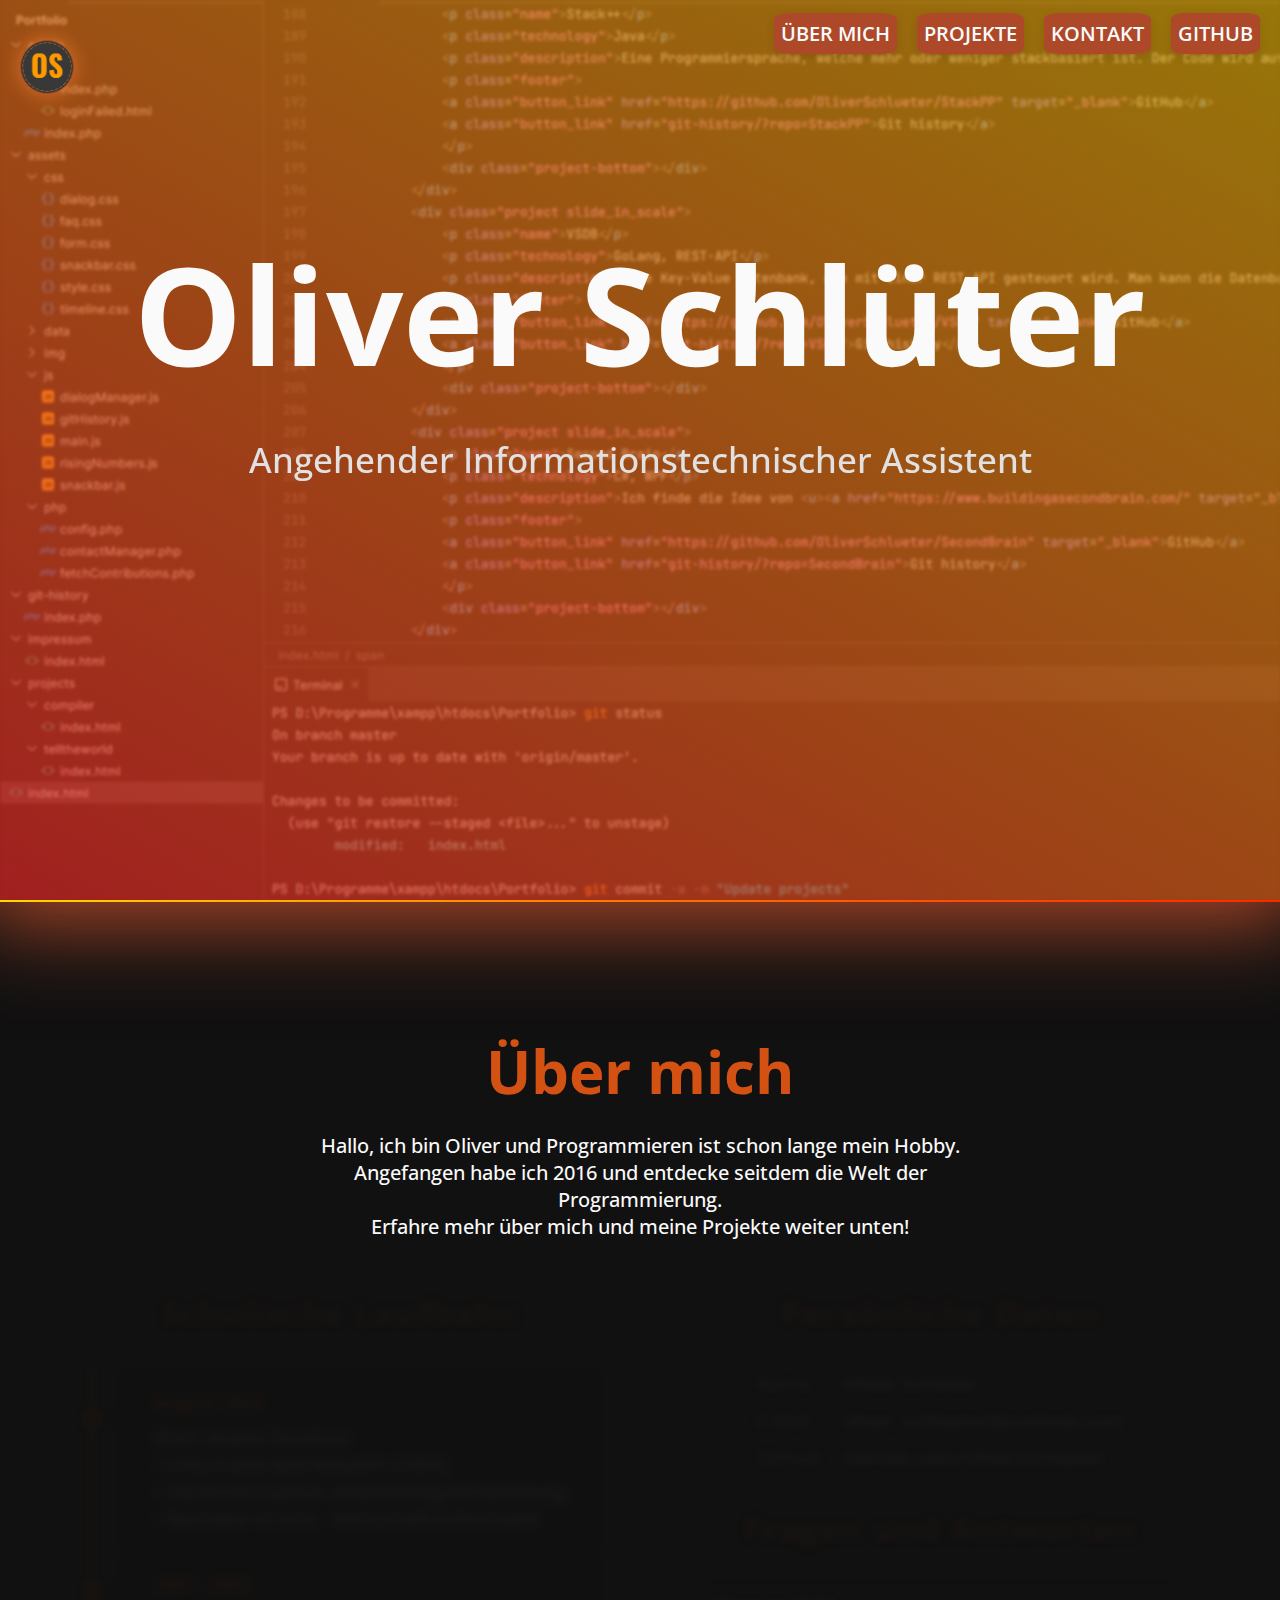
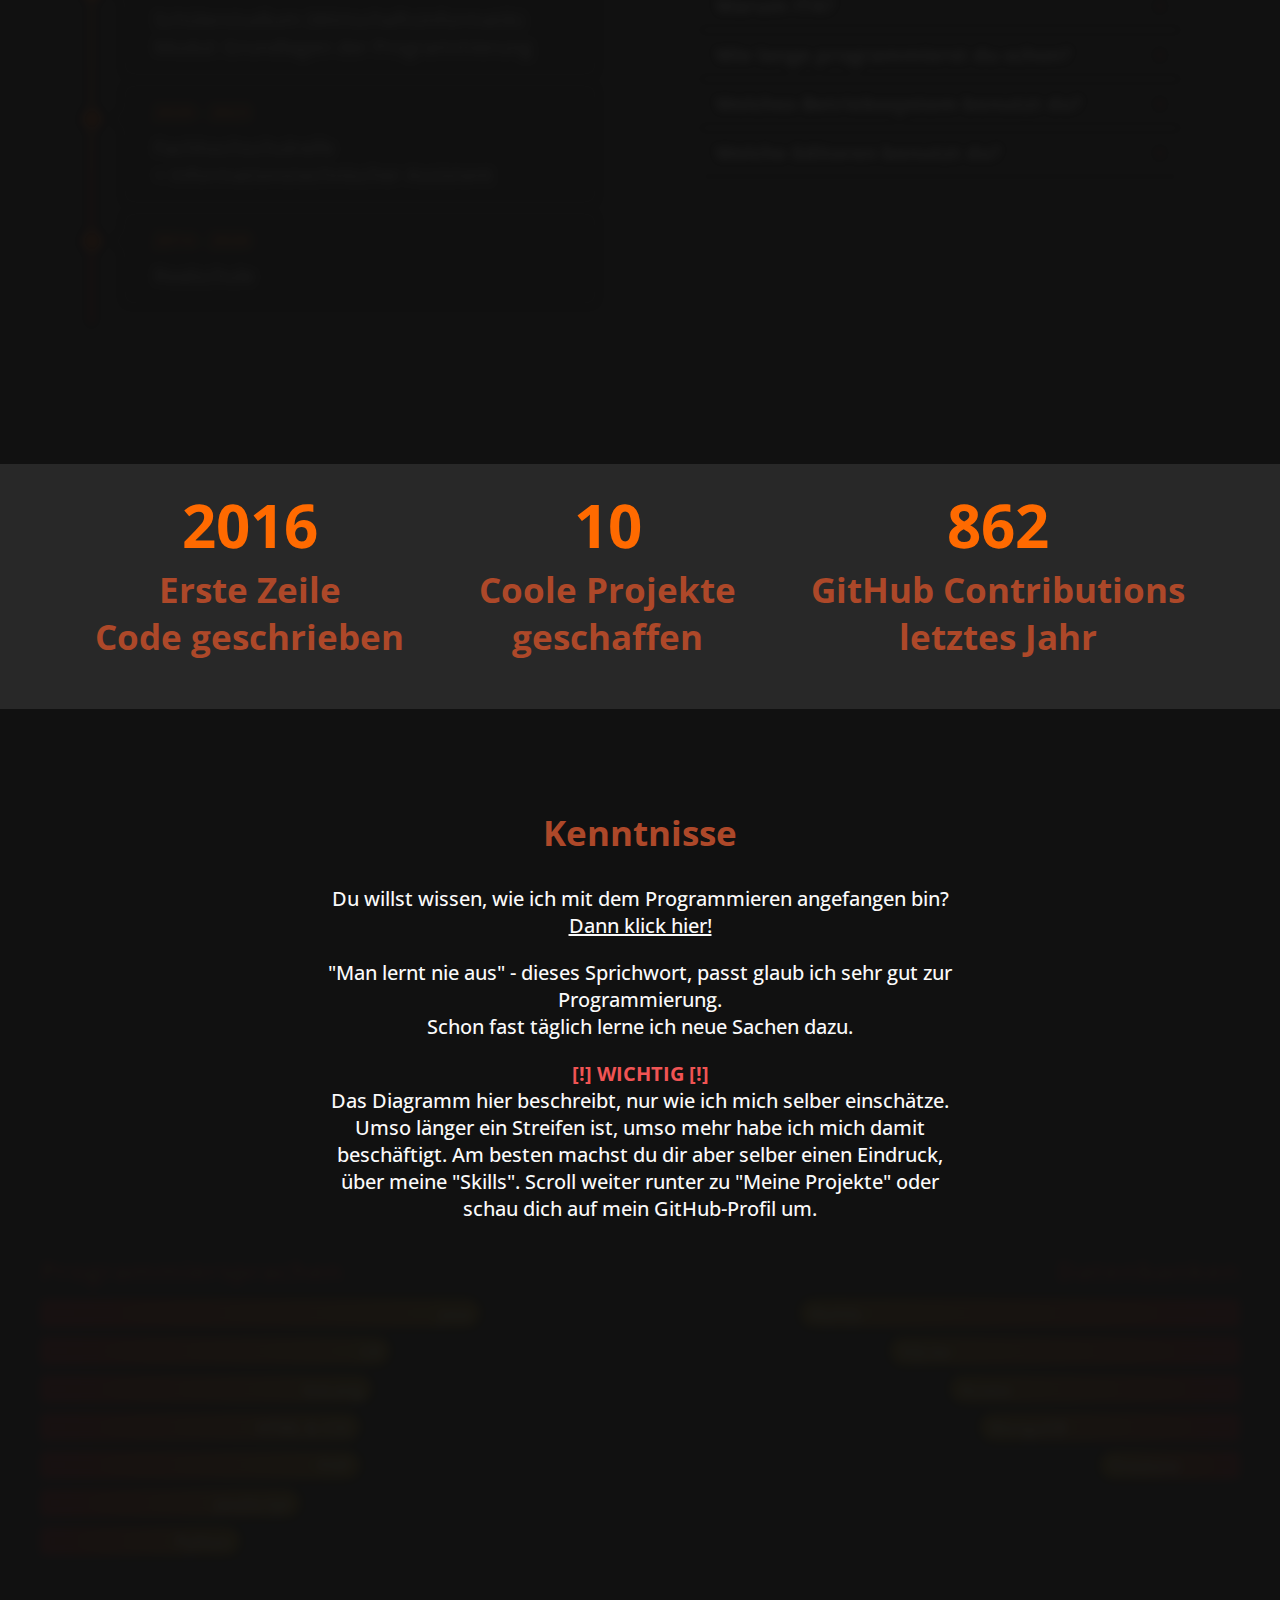
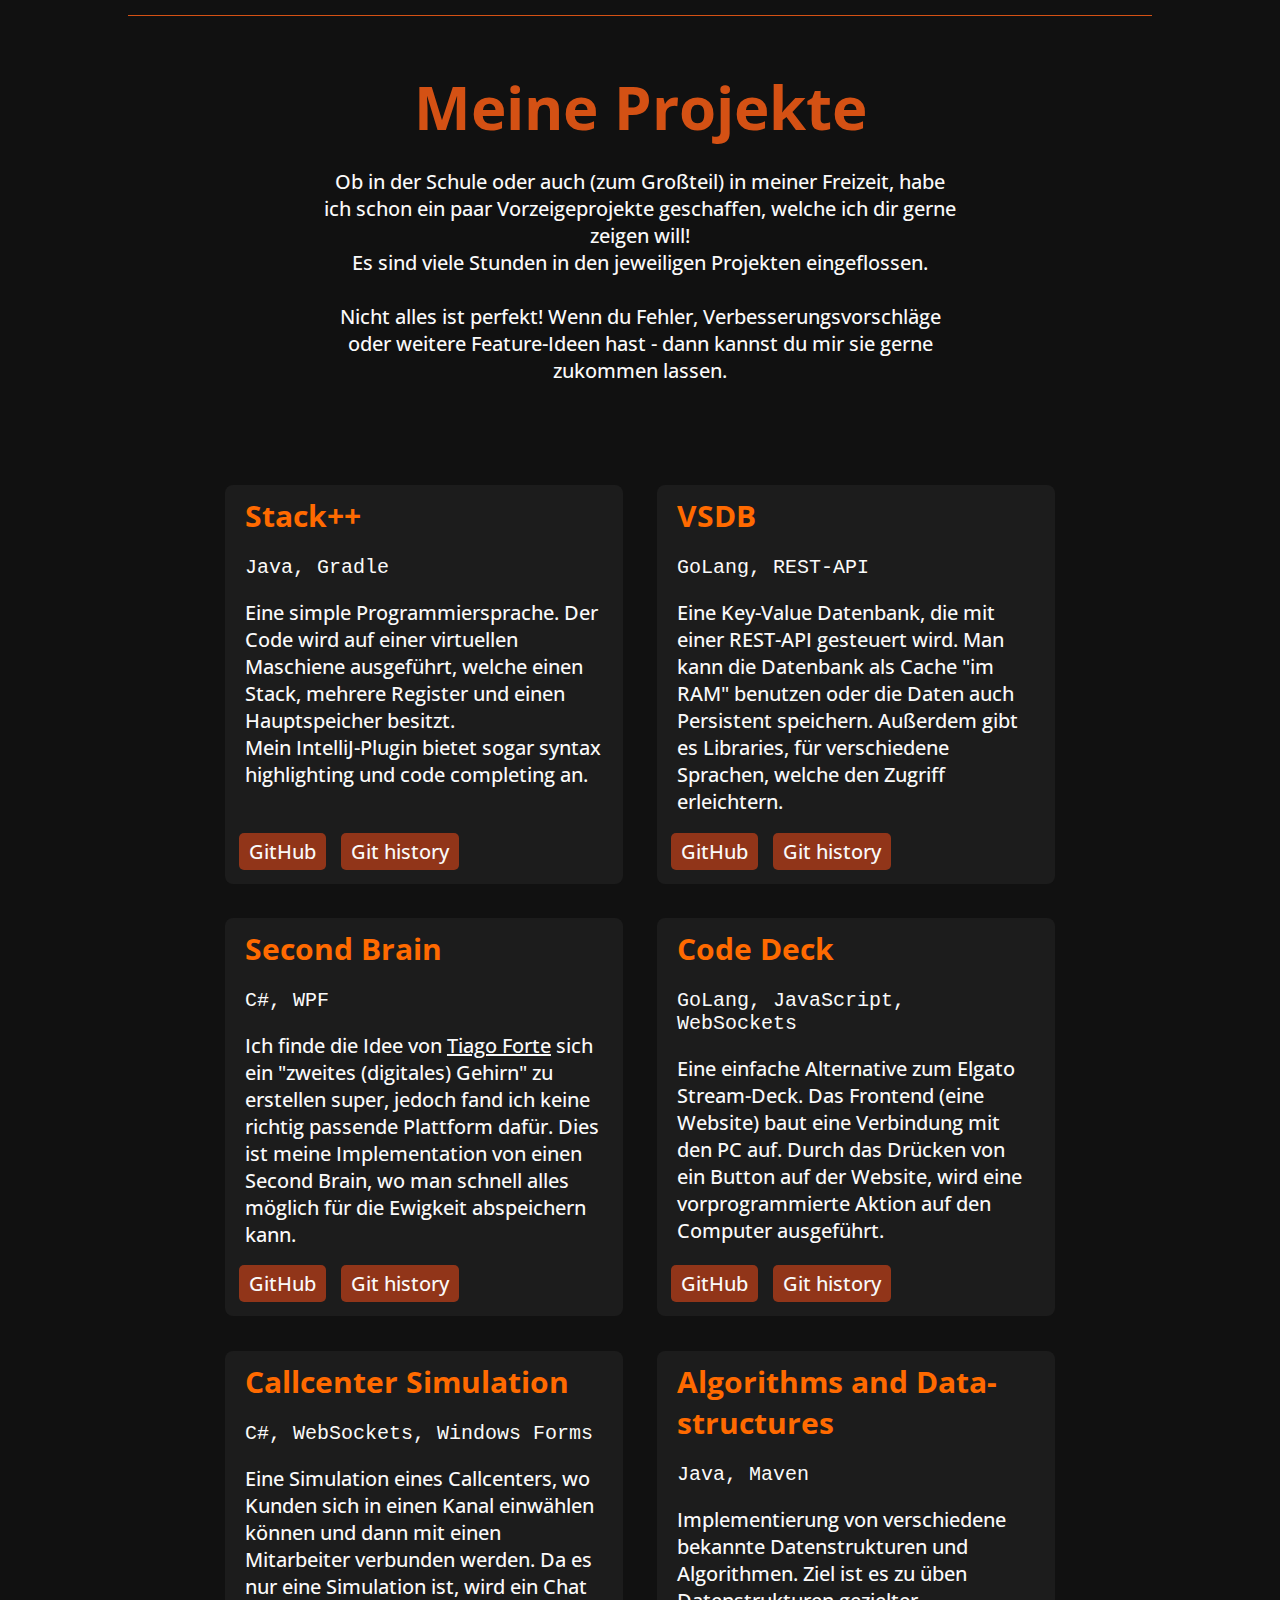
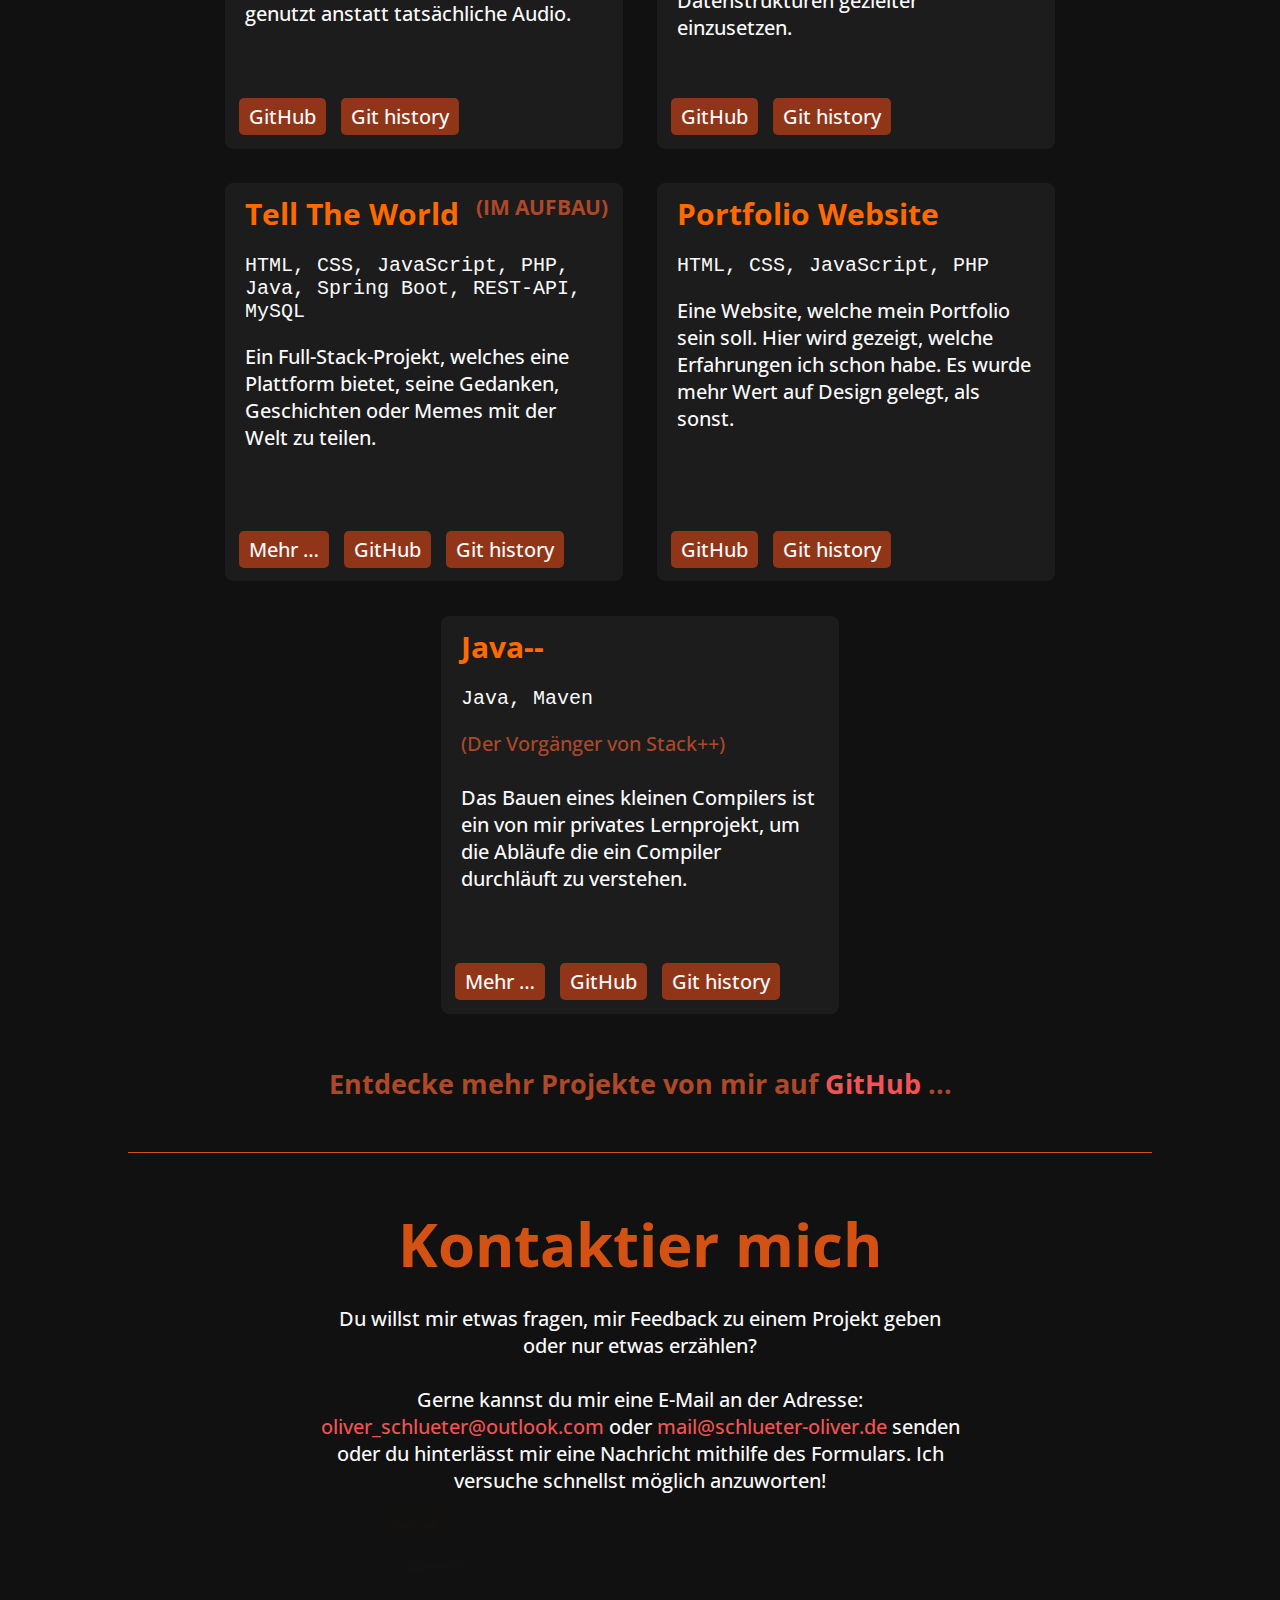
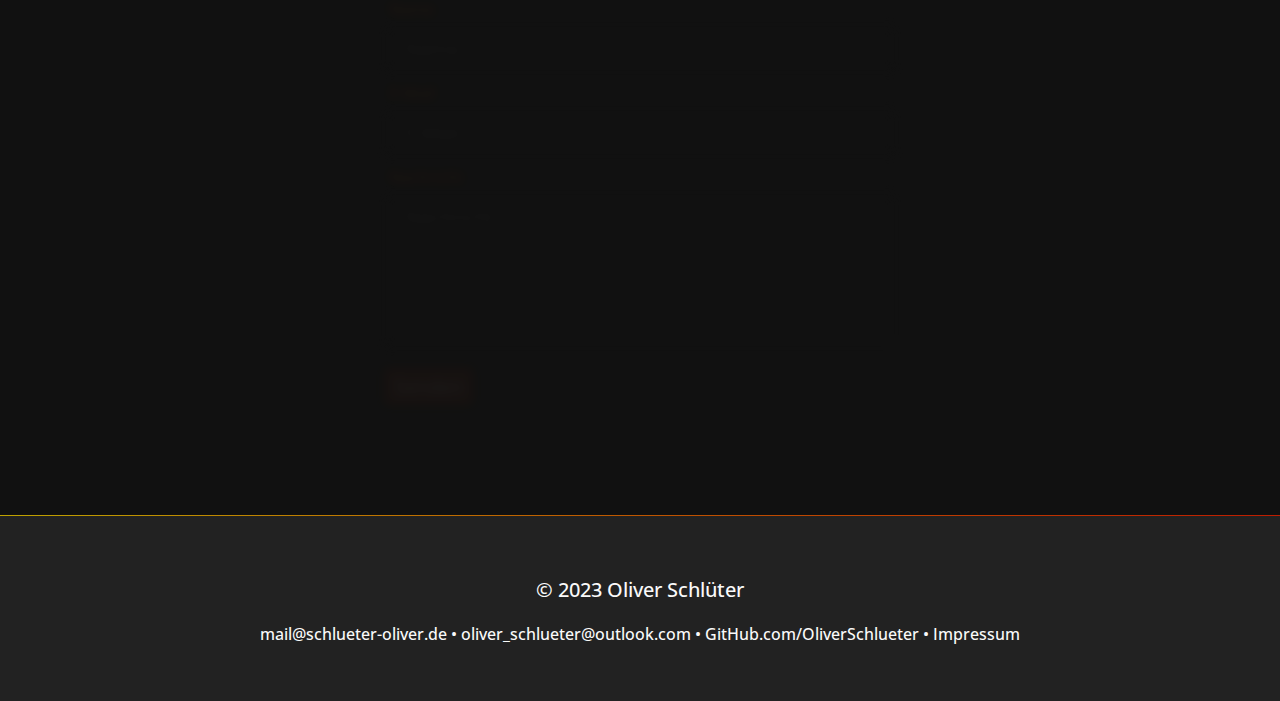
==== index.html @ 92bd1ae8 "Add side quick navigation" ====
<!DOCTYPE html>
<html lang="de">
<head>
    <meta charset="UTF-8">
    <link rel="shortcut icon" href="assets/img/logo.png" type="image/x-icon">
    <link rel="stylesheet" href="assets/css/style.css">
    <link rel="stylesheet" href="assets/css/timeline.css">
    <link rel="stylesheet" href="assets/css/form.css">
    <link rel="stylesheet" href="assets/css/dialog.css">
    <link rel="stylesheet" href="assets/css/faq.css">
    <link rel="stylesheet" href="assets/css/snackbar.css">
    <link rel="stylesheet" href="assets/css/card-effect.css">
    <script src="assets/js/risingNumbers.js"></script>
    <title>Oliver Schlüter</title>
</head>
<body>
    <button id="up-btn" onclick="myScrollTo('header')">&#x1F881;</button>
    <div id="floating-nav">
        <div class="bg"></div>
        <ul>
            <li><a onclick="myScrollTo('aboutMe')">Über Mich</a></li>
            <li><a onclick="myScrollTo('projects')">Projekte</a></li>
            <li><a onclick="myScrollTo('contact')">Kontakt</a></li>
            <hr>
            <li><a href="https://github.com/OliverSchlueter" target="_blank">GitHub</a></li>
            <li><a href="mailto:mail@schlueter-oliver.de">E-Mail</a></li>
        </ul>
    </div>

    <div>
        <header id="header">
            <div class="bgCode four"></div>
            <ul class="nav slide_in_top">
                <img class="logo" id="logo" src="assets/img/logo.png">
                <li><a onclick="myScrollTo('aboutMe')">Über Mich</a></li>
                <li><a onclick="myScrollTo('projects')">Projekte</a></li>
                <li><a onclick="myScrollTo('contact')">Kontakt</a></li>
                <li><a href="https://github.com/OliverSchlueter" target="_blank">GitHub</a></li>
            </ul>
            <h1 class="headline"><span class="jump_char load">O</span><span class="jump_char load">l</span><span class="jump_char load">i</span><span class="jump_char load">v</span><span class="jump_char load">e</span><span class="jump_char load">r</span> <span class="jump_char load">S</span><span class="jump_char load">c</span><span class="jump_char load">h</span><span class="jump_char load">l</span><span class="jump_char load">ü</span><span class="jump_char load">t</span><span class="jump_char load">e</span><span class="jump_char load">r</span></h1>
            <h2 class="subtitle"><span onclick="snackbar('Sogar staatlich geprüft!')">Angehender Informationstechnischer Assistent</span></h2>
            <div class="bottom-line"></div>
        </header>
        
        <!-- <h1 id="aboutMe">Über mich</h1> -->
        <h1 id="aboutMe"><span class="jump_char">Ü</span><span class="jump_char">b</span><span class="jump_char">e</span><span class="jump_char">r</span> <span class="jump_char">m</span><span class="jump_char">i</span><span class="jump_char">c</span><span class="jump_char">h</span></h1>

        <p class="">Hallo, ich bin Oliver und Programmieren ist schon lange mein Hobby.<br>Angefangen habe ich 2016 und entdecke seitdem die Welt der Programmierung.<br>Erfahre mehr über mich und meine Projekte weiter unten!</p>
        <div class="sideToSide">
            <div class="leftSide slide_in_left">
                <div class="timelines">
                    <h2>Schulische Laufbahn</h2>
                    <div class="timeline-container">
                        <div class="point">
                            <p class="date">August 2023</p>
                            <p class="txt">
                                Start duales Studium<br>
                                &bull; Informatik-Betriebswirt (VWA)<br>
                                &bull; Fachinformatiker Anwendungsentwicklung<br>
                                &bull; Bachelor of Arts - Wirtschaftsinformatik
                        </div>
                        <div class="point">
                            <p class="date">2021 - 2022</p>
                            <p class="txt">Schülerstudium (Wirtschaftsinformatik)<br>Modul: Grundlagen der Programmierung</p>
                        </div>
                        <div class="point">
                            <p class="date">2020 - 2023</p>
                            <p class="txt">Fachhochschulreife<br> + Informationstechnischer Assistent</p>
                        </div>
                        <div class="point">
                            <p class="date">2014 - 2020</p>
                            <p class="txt">Realschule</p>
                        </div>

                    </div>
                </div>
            </div>
            <div class="rightSide slide_in_right">
                <h2>Persönliche Daten</h2>
                <table class="aboutMeTable">
                    <tr>
                        <td>Name</td>
                        <td>Oliver Schlüter</td>
                    </tr>
                    <tr>
                        <td>E-Mail</td>
                        <td>oliver_schlueter@outlook.com</td>
                    </tr>
                    <tr>
                        <td>GitHub</td>
                        <td><a href="https://github.com/OliverSchlueter" target="_blank">GitHub.com/OliverSchlueter</a></td>
                    </tr>
                </table>

                <h2>Fragen und Antworten</h2>

                <div class="faq">
                    <div class="faq-item" id="faq-item-1">
                        <p class="question" onclick="toggleFaq(1)"><span class="faqToggle">+</span>Warum ITA?</p>
                        <p class="answer">Fast 50% der Stunden haben mit Informatik zu tun. Diese Stunden machen oft viel Spaß und bieten einen guten Ausgleich zu den "normalen" Fächern.</p>
                    </div>
                    <div class="faq-item" id="faq-item-2">
                        <p class="question" onclick="toggleFaq(2)"><span class="faqToggle">+</span>Wie lange programmierst du schon?</p>
                        <p class="answer">2016 habe ich als erstes Kontakt mit Java gehabt und nur wenige Monate danach mit HTML, CSS. Seitdem ich mein Fachabitur mache, bin ich fast täglich am programmieren.</p>
                    </div>
                    <div class="faq-item" id="faq-item-3">
                        <p class="question" onclick="toggleFaq(3)"><span class="faqToggle">+</span>Welches Betriebssystem benutzt du?</p>
                        <p class="answer">Hauptsächlich Windows 11, jedoch habe ich ebenfalls ein paar Erfahrungen mit Linux (Ubuntu) gesammelt.</p>
                    </div>
                    <div class="faq-item" id="faq-item-4">
                        <p class="question" onclick="toggleFaq(4)"><span class="faqToggle">+</span>Welche Editoren benutzt du?</p>
                        <p class="answer">
                            Hauptsächlich Produkte von <a href="https://www.jetbrains.com" target="_blank" class="link">JetBrains</a> (Fleet, IntelliJ, Rider, PyCharm, GoLand).<br>
                            Für Web-Programmierung verwende ich meistens <a href="https://code.visualstudio.com/" target="_blank" class="link">Visual Studio Code</a>
                        </p>
                    </div>
                </div>
            </div>
        </div>        

        <div class="light_section">
            <div class="horizontal_layout">
                <div>
                    <h1 class="highlight_light_orange rising_number" style="margin-bottom: 0;" rising_number=2016>2016</h1>
                    <h2 class="highlight_orange" style="margin-top: 0; margin-bottom: 0;">Erste Zeile</h2>
                    <h2 class="highlight_orange" style="margin-top: 0;">Code geschrieben</h2>
                </div>
                <div>
                    <h1 id="project_counter" class="highlight_light_orange rising_number" style="margin-bottom: 0;" rising_number=10>10</h1>
                    <h2 class="highlight_orange" style="margin-top: 0; margin-bottom: 0;">Coole Projekte</h2>
                    <h2 class="highlight_orange" style="margin-top: 0;">geschaffen</h2>
                </div>
                <div>
                    <h1 id="contribution_counter" class="highlight_light_orange rising_number" style="margin-bottom: 0;" rising_number=862>862</h1>
                    <h2 class="highlight_orange" style="margin-top: 0; margin-bottom: 0;">GitHub Contributions</h2>
                    <h2 class="highlight_orange" style="margin-top: 0;">letztes Jahr</h2>
                </div>
            </div>
        </div>

        <h2>Kenntnisse</h2>
        <p>Du willst wissen, wie ich mit dem Programmieren angefangen bin? <span class="link" onclick="showDialog('starting-story')">Dann klick hier!</span></p>
        
        <div class="dialog-container" id="starting-story">
            <dialog open>
                <button onclick="hideDialog('starting-story')" class="hideBtn">&#9747;</button>
                <h2>Wie ich mit dem Programmieren angefangen bin</h2>
                <p style="text-align: justify;">
                    Schon 2016 habe ich angefangen programmieren zu lernen mit <span class="highlight_red">Java</span> und habe simple Minecraft/Spigot-Plugins entwickelt.
                    Es machte mir viel Spaß und ich lernte Woche für Woche dazu. 
                    Mit den Inspektor-Tool entdeckte ich, wie Websiten aufgebaut sind und probierte damit herrum, bis ich schließlich auch selber kleine Websiten mit <span class="highlight_red">HTML und CSS</span> erstellte.
                    Schnell entdeckte ich, dass ich nicht alle Daten in Textdatein speicher kann und began mich mit <span class="highlight_red">MySQL und SQLite</span> zu beschäftigen. 
                    <br><br>
                    Als ich mehr und mehr für Websiten interresierte, entschied ich meine eigenes kleines Cloud-System zu entwickeln und entdeckte dabei <span class="highlight_red">PHP</span>. 
                    Spätestens als ich 2019 mein Praktikum bei d.velop absolviert habe, stand für mich fest, <span style="font-weight: 700;">ich will Entwickler werden</span>! 
                    <br><br>
                    Daher entscheid ich mich nach der Realschule meine Fachhochschulreife mit den Informationstechnischen Assisent zu starten. Dort lernte noch viel mehr über die Entwicklung von Software und auch über die generelle Informatik. 
                    Dazu zählt <span class="highlight_red">C# und Git(Hub)</span>, ebenfalls nahm ich am einen Schülerstudium im Modul: "Grundlagen der Programmierung" teil, wo die Programmiersprache Java zum Einsatz kam. Die Prüfung absolvierte ich erfolgreich mit der Note 1,3.
                </p>
            </dialog>
        </div>
        <p>"Man lernt nie aus" - dieses Sprichwort, passt glaub ich sehr gut zur Programmierung.<br>Schon fast täglich lerne ich neue Sachen dazu.</p>
        <p><span class="highlight_red"><b>[!] WICHTIG [!]</b></span><br>Das Diagramm hier beschreibt, nur wie ich mich selber einschätze. Umso länger ein Streifen ist, umso mehr habe ich mich damit beschäftigt. Am besten machst du dir aber selber einen Eindruck, über meine "Skills". Scroll weiter runter zu "Meine Projekte" oder schau dich auf mein GitHub-Profil um.</p>
        <div class="sideToSide">
            <div class="leftSide alignLeft slide_in_left">
                <h3>Programmiersprachen</h3>
                <div class="skills">
                    <div class="skill" style="--skill-percentage: 70%">Java</div>
                    <div class="skill" style="--skill-percentage: 55%">C#</div>
                    <div class="skill" style="--skill-percentage: 52%">GoLang</div>
                    <div class="skill" style="--skill-percentage: 50%"><span onclick="snackbar('Unterschätze niemals HTML!<br> 1,88 Milliarden Websiten wurden damit erstellt.')">HTML</span> & CSS</div>
                    <div class="skill" style="--skill-percentage: 50%">PHP</div>
                    <div class="skill" style="--skill-percentage: 40%">JavaScript</div>
                    <div class="skill" style="--skill-percentage: 30%">Python</div>
                </div>
            </div>
            <div class="rightSide alignRight slide_in_right">
                <h3>Datenbanken</h3>
                <div class="skills">
                    <div class="skill skill-right" style="--skill-percentage: 70%">MySQL</div>
                    <div class="skill skill-right" style="--skill-percentage: 55%">SQLite</div>
                    <div class="skill skill-right" style="--skill-percentage: 45%">Access</div>
                    <div class="skill skill-right" style="--skill-percentage: 40%">MongoDB</div>
                    <div class="skill skill-right" style="--skill-percentage: 20%">Firestore</div>
                </div>
            </div>
        </div>

        <hr>

        <!-- <h1 id="projects">Meine Projekte</h1> -->
        <h1 id="projects"><span class="jump_char">M</span><span class="jump_char">e</span><span class="jump_char">i</span><span class="jump_char">n</span><span class="jump_char">e</span> <span class="jump_char">P</span><span class="jump_char">r</span><span class="jump_char">o</span><span class="jump_char">j</span><span class="jump_char">e</span><span class="jump_char">k</span><span class="jump_char">t</span><span class="jump_char">e</span></h1>
        
        <p>
            Ob in der Schule oder auch (zum Großteil) in meiner Freizeit, habe ich schon ein paar Vorzeigeprojekte geschaffen, welche ich dir gerne zeigen will!<br>
            Es sind viele Stunden in den jeweiligen Projekten eingeflossen.<br><br>
            Nicht alles ist perfekt! Wenn du Fehler, Verbesserungsvorschläge oder weitere Feature-Ideen hast - dann kannst du mir sie gerne zukommen lassen.
        </p>

        <div class="cards projects">
            <div class="card">
                <div class="card-content">
                    <div class="project">
                        <p class="name">Stack++</p>
                        <p class="technology">Java, Gradle</p>
                        <p class="description">Eine simple Programmiersprache. Der Code wird auf einer virtuellen Maschiene ausgeführt, welche einen Stack, mehrere Register und einen Hauptspeicher besitzt.<br>Mein <a href="https://github.com/OliverSchlueter/StackPP-Plugin">IntelliJ-Plugin</a> bietet sogar syntax highlighting und code completing an.</p>
                    </div>
                    <p class="project-footer">
                        <a class="button_link" href="https://github.com/OliverSchlueter/StackPP" target="_blank">GitHub</a>
                        <a class="button_link" href="git-history/?repo=StackPP">Git history</a>
                    </p>
                </div>
            </div>
            <div class="card">
                <div class="card-content">
                    <div class="project">
                        <p class="name">VSDB</p>
                        <p class="technology">GoLang, REST-API</p>
                        <p class="description">Eine Key-Value Datenbank, die mit einer REST-API gesteuert wird. Man kann die Datenbank als Cache "im RAM" benutzen oder die Daten auch Persistent speichern. Außerdem gibt es Libraries, für verschiedene Sprachen, welche den Zugriff erleichtern.</p>
                    </div>
                    <p class="project-footer">
                        <a class="button_link" href="https://github.com/OliverSchlueter/VSDB" target="_blank">GitHub</a>
                        <a class="button_link" href="git-history/?repo=VSDB">Git history</a>
                    </p>
                </div>
            </div>
            <div class="card">
                <div class="card-content">
                    <div class="project">
                        <p class="name">Second Brain</p>
                        <p class="technology">C#, WPF</p>
                        <p class="description">Ich finde die Idee von <u><a href="https://www.buildingasecondbrain.com/" target="_blank">Tiago Forte</a></u> sich ein "zweites (digitales) Gehirn" zu erstellen super, jedoch fand ich keine richtig passende Plattform dafür. Dies ist meine Implementation von einen Second Brain, wo man schnell alles möglich für die Ewigkeit abspeichern kann.</p>
                    </div>
                    <p class="project-footer">
                        <a class="button_link" href="https://github.com/OliverSchlueter/SecondBrain" target="_blank">GitHub</a>
                        <a class="button_link" href="git-history/?repo=SecondBrain">Git history</a>
                    </p>
                </div>
            </div>
            <div class="card">
                <div class="card-content">
                    <div class="project">
                        <p class="name">Code Deck</p>
                        <p class="technology">GoLang, JavaScript, WebSockets</p>
                        <p class="description">Eine einfache Alternative zum Elgato Stream-Deck. Das Frontend (eine Website) baut eine Verbindung mit den PC auf. Durch das Drücken von ein Button auf der Website, wird eine vorprogrammierte Aktion auf den Computer ausgeführt.</p>
                    </div>
                    <p class="project-footer">
                        <a class="button_link" href="https://github.com/OliverSchlueter/CodeDeck" target="_blank">GitHub</a>
                        <a class="button_link" href="git-history/?repo=CodeDeck">Git history</a>
                    </p>
                </div>
            </div>
            <div class="card">
                <div class="card-content">
                    <div class="project">
                        <p class="name">Callcenter Simulation</p>
                        <p class="technology">C#, WebSockets, Windows Forms</p>
                        <p class="description">Eine Simulation eines Callcenters, wo Kunden sich in einen Kanal einwählen können und dann mit einen Mitarbeiter verbunden werden. Da es nur eine Simulation ist, wird ein Chat genutzt anstatt tatsächliche Audio.</p>
                    </div>
                    <p class="project-footer">
                        <a class="button_link" href="https://github.com/OliverSchlueter/CallcenterSimulation" target="_blank">GitHub</a>
                        <a class="button_link" href="git-history/?repo=CallcenterSimulation">Git history</a>
                    </p>
                </div>
            </div>
            <div class="card">
                <div class="card-content">
                    <div class="project">
                        <p class="name">Algorithms and Data&shy;structures</p>
                        <p class="technology">Java, Maven</p>
                        <p class="description">Implementierung von verschiedene bekannte Datenstrukturen und Algorithmen. Ziel ist es zu üben Datenstrukturen gezielter einzusetzen.</p>
                    </div>
                    <p class="project-footer">
                        <a class="button_link" href="https://github.com/OliverSchlueter/AlgorithmsAndDataStructures" target="_blank">GitHub</a>
                        <a class="button_link" href="git-history/?repo=AlgorithmsAndDataStructures">Git history</a>
                    </p>
                </div>
            </div>
            <div class="card">
                <div class="card-content">
                    <div class="project">
                        <span class="extra-info">(im Aufbau)</span>
                        <p class="name">Tell The World</p>
                        <p class="technology">HTML, CSS, JavaScript, PHP, Java, Spring Boot, REST-API, MySQL</p>
                        <p class="description">Ein Full-Stack-Projekt, welches eine Plattform bietet, seine Gedanken, Geschichten oder Memes mit der Welt zu teilen.</p>
                    </div>
                    <p class="project-footer">
                        <a href="projects/telltheworld/" class="button_link">Mehr &hellip;</a>
                        <a class="button_link" href="https://github.com/OliverSchlueter/TellTheWorld" target="_blank">GitHub</a>
                        <a class="button_link" href="git-history/?repo=TellTheWorld">Git history</a>
                    </p>
                </div>
            </div>
            <div class="card">
                <div class="card-content">
                    <div class="project">
                        <p class="name">Portfolio Website</p>
                        <p class="technology">HTML, CSS, JavaScript, PHP</p>
                        <p class="description">Eine Website, welche mein Portfolio sein soll. Hier wird gezeigt, welche Erfahrungen ich schon habe. Es wurde mehr Wert auf Design gelegt, als sonst.</p>
                    </div>
                    <p class="project-footer">
                        <a class="button_link" href="https://github.com/OliverSchlueter/Portfolio" target="_blank">GitHub</a>
                        <a class="button_link" href="git-history/?repo=Portfolio">Git history</a>
                    </p>
                </div>
            </div>
            <div class="card">
                <div class="card-content">
                    <div class="project">
                        <p class="name">Java--</p>
                        <p class="technology">Java, Maven</p>
                        <p class="description"><span class="highligh_orange">(Der Vorgänger von Stack++)<br><br></span>Das Bauen eines kleinen Compilers ist ein von mir privates Lernprojekt, um die Abläufe die ein Compiler durchläuft zu verstehen.</p>
                    </div>
                    <p class="project-footer">
                        <a href="projects/compiler" class="button_link">Mehr &hellip;</a>
                        <a class="button_link" href="https://github.com/OliverSchlueter/JavaMM" target="_blank">GitHub</a>
                        <a class="button_link" href="git-history/?repo=JavaMM">Git history</a>
                    </p>
                </div>
            </div>
            
        </div>


        <h3 style="margin-top: 50px;">Entdecke mehr Projekte von mir auf <a class="highlight_red" href="https://github.com/OliverSchlueter?tab=repositories" target="_blank">GitHub</a> ...</h3>

        <hr>

        <!-- <h1 id="contact">Kontaktier mich</h1> -->
        <h1 id="contact"><span class="jump_char">K</span><span class="jump_char">o</span><span class="jump_char">n</span><span class="jump_char">t</span><span class="jump_char">a</span><span class="jump_char">k</span><span class="jump_char">t</span><span class="jump_char">i</span><span class="jump_char">e</span><span class="jump_char">r</span> <span class="jump_char">m</span><span class="jump_char">i</span><span class="jump_char">c</span><span class="jump_char">h</span></h1>
        
        <p>
            Du willst mir etwas fragen, mir Feedback zu einem Projekt geben oder nur etwas erzählen?<br><br>
            Gerne kannst du mir eine E-Mail an der Adresse: <span class="highlight_red">oliver_schlueter@outlook.com</span> oder <span class="highlight_red">mail@schlueter-oliver.de</span> senden oder du hinterlässt mir eine Nachricht mithilfe des Formulars. Ich versuche schnellst möglich anzuworten!
        </p>
        
        <form action="assets/php/contactManager.php" method="post">
            <label for="subject" class="slide_in_left">Betreff</label>
            <input type="text" name="subject" class="slide_in_left" placeholder="Betreff..." required>
            
            <label for="name" class="slide_in_right">Name</label>
            <input type="text" name="name" class="slide_in_right" placeholder="Name..." required>

            <label for="email" class="slide_in_left">E-Mail</label>
            <input type="email" name="email" class="slide_in_left" placeholder="E-Mail..." required>

            <label for="message" class="slide_in_right">Nachricht</label>
            <textarea name="message" class="slide_in_right" rows="5" placeholder="Nachricht..." required></textarea>

            <button type="submit" name="submit" class="slide_in_left">Senden</button>
        </form>
        <div style="margin-top: 100px;"></div>
    </div>

    <div class="footer-line"></div>
        <footer>
            <p style="max-width: 100%;">&copy; 2023 Oliver Schlüter</p>
            <p style="max-width: 100%; font-size: 1em;">mail@schlueter-oliver.de &bull; oliver_schlueter@outlook.com &bull; <a href="https://github.com/OliverSchlueter" target="_blank">GitHub.com/OliverSchlueter</a> &bull; <a href="./impressum/">Impressum</a></p>
        </footer>
    <script src="assets/js/main.js"></script>
    <script src="assets/js/dialogManager.js"></script>
    <script src="assets/js/snackbar.js"></script>
    <script src="assets/js/card-effect.js"></script>
</body>
</html>
---- assets/css/style.css ----
@import url('https://fonts.googleapis.com/css2?family=Open+Sans:wght@500;700&display=swap');

:root{
    --background-color: rgb(20, 20, 20);
    --background-color2: rgb(14, 14, 14);
    --foreground-color: rgb(250, 250, 250);
    --light-orange: #ff6a00;
    --orange: #ad4829;
    --yellow: #eec641;
}

::selection{
    background-color: var(--yellow);
}

body{
    font-family: 'Open Sans';
    font-weight: 500;
    background: var(--background-color);
    color: var(--foreground-color);
    margin: 0;
    box-sizing: border-box;
    text-align: center;
    min-height: 720px;
    min-width: 1280px;
}

#up-btn{
    visibility: hidden;
    position: fixed;
    bottom: 20px;
    right: 20px;
    width: 70px;
    height: 70px;
    z-index: 5;
    background-color: #333;
    border: none;
    border-radius: 50%;
    font-size: 35px;
    text-align: center;
    color: var(--light-orange);
    padding-bottom: 10px;
    cursor: pointer;
    transition: ease-in-out all .2s;
}

#up-btn:hover{
    box-shadow: rgba(255, 134, 54, 0.671) 0 0 18px;
}

#floating-nav{
    visibility: hidden;
    position: fixed;
    top: 50%;
    left: 15px;
    z-index: 5;
    transform: translateY(-50%);
    padding: 17px;
    list-style: none;
}

#floating-nav .bg{
    position: absolute;
    z-index: -10;
    top: 0;
    left: 0;
    background-color: var(--light-orange);
    filter: opacity(15%);
    width: 100%;
    height: 100%;
    border-radius: 20px;
}

#floating-nav ul{
    text-transform: uppercase;
    font-weight: 600;
    list-style-type: none;
    display: flex;
    flex-direction: column;
    justify-content: space-between;
    align-items: space-between;
    padding: 0;
}

#floating-nav li{
    margin: 5px 0;
}

#floating-nav li a{
    font-size: 14px;
    color: var(--foreground-color);
    text-decoration: none;
    border-radius: 15px;
    box-shadow: rgba(0, 0, 0, 0.1) 0 3px 10px;
    transition: all ease-in-out .2s;
    cursor: pointer;
}

#floating-nav li a:hover{
    color: var(--light-orange);
}

#floating-nav hr{
    margin-top: 10px;
    margin-bottom: 10px;
}

h1, ul{
    margin: 0;
}

h1{
    font-size: 60px;
    color: rgb(212, 81, 20);
}

h2{
    font-size: 35px;
    color: var(--orange);
}

h3{
    font-size: 27px;
    color: var(--orange);
    margin: 10px 0;
}

p{
    font-size: 20px;
    max-width: 50%;
    margin-left: auto;
    margin-right: auto;
}

a, .clickable{
    cursor: pointer;
    text-decoration: none;
    color: var(--foreground-color);
    transition: ease-in-out color .2s;
}

a:hover, .clickable:hover{
    color: #eec641;
}

hr{
    margin-top: 50px;
    margin-bottom: 50px;
    border: none;
    height: 1px;
    background-color: rgb(212, 81, 20);
    width: 80%;
}

hr.short{
    width: 40%;
    background-color: rgb(100, 100, 100);
}

table{
    margin-left: auto;
    margin-right: auto;
    font-size: 20px;
    border-collapse: collapse;
    max-width: 80%;
}

td, td, th{
    border: 1px var(--light-orange) solid;
    padding: 5px 10px;
    text-align: left;
    max-width: 500px;
}

img{
    max-width: 60%;
    border: 1px solid var(--orange);
    box-shadow: rgba(255, 134, 54, 0.671) 0 0 20px;
    margin-bottom: 30px;
    margin-top: 20px;
}

.highlight_red{
    color: rgb(240, 84, 84);
}

.highlight_aqua{
    color: rgb(84, 204, 240);
}

.highlight_white{
    color: var(--foreground-color);
}

.highlight_light_orange{
    color: var(--light-orange);
}

.highligh_orange{
    color: var(--orange);
}

.mark_red{
    background-color: rgb(240, 84, 84);
}

.light_section{
    margin-top: 100px;
    margin-bottom: 100px;
    background-color: rgb(40, 40, 40);
    padding: 20px;
}

.courier_new{
    font-family: 'Courier New', Courier, monospace;
}

.sideToSide{
    margin-left: auto;
    margin-right: auto;
    width: 1200px;
    display: grid;
    grid-template-columns: 1fr 1fr;
}

.horizontal_layout{
    display: flex;
    justify-content: space-evenly;
}

.alignLeft{
    text-align: left;
}

.alignRight{
    text-align: right;
}

.jump_char{
    display: inline-block;
    transition: color ease-in-out .2s;
}

.jump_char:hover{
    color: var(--light-orange);
}

.jump_char.jump{
    animation: jump_char_animation 0.45s cubic-bezier(.65,.05,.36,1);
}

@keyframes jump_char_animation {
    0% { transform: translateY(0px); }
    33% { transform: translateY(-0.3em); color: var(--light-orange);  }
    66% { transform: translateY(0.2em); color: #e05e01; }
    100% { transform: translateY(0px); }
}

.rect_bottom{
    line-height: 1;
    border-bottom: 13px var(--light-orange) solid;
    border-radius: 10px;
}

/* Footer */
footer{
    background-color: #222;
    padding: 40px;
}

.footer-line{
    margin-top: 50px;
    padding-top: 1px;
    background: linear-gradient(90deg, rgb(255, 217, 0), rgb(255, 115, 0), rgb(255, 38, 0), rgb(255, 115, 0), rgb(255, 217, 0));
    filter: brightness(75%);
    background-size: 200%;
    animation: footer_top_animation 5s linear infinite;
}

@keyframes footer_top_animation {
    from { background-position: 0% 0% }
    to { background-position: -200% 0% }
}

/* Header */

header{
    min-height: 100vh;
    margin-bottom: 10%;
    border-bottom: 2px solid #ff3700; 
    background: linear-gradient(30deg, rgba(252, 37, 37, 0.6), rgba(236, 181, 0, 0.6));
    box-shadow: 0 0 80px 20px var(--orange);
}

header .bottom-line{
    position: absolute;
    bottom: -2px;
    width: 100%;
    height: 2px;
    background: linear-gradient(90deg, rgb(255, 217, 0), rgb(255, 115, 0), rgb(255, 38, 0), rgb(255, 115, 0), rgb(255, 217, 0));
    background-size: 200%;
    animation: footer_top_animation 5s ease-in-out infinite;
}

header .bgCode{
    z-index: -1;
    position: absolute;
    width: 100%;
    min-height: 100vh;
    background: url("../img/code_1.png") no-repeat left center;
    background-size: cover;
    background-repeat: no-repeat;
    filter: blur(1.5px);
}

header .bgCode.two{
    background: url("../img/code_2.png") left center;
}

header .bgCode.three{
    background: url("../img/code_3.png") left center;
}

header .bgCode.four{
    background: url("../img/code_4.png") left center;
}


.headline{
    font-size: 8.5em;
    font-weight: 700;
    text-align: center;
    padding-top: 12%;
    color: var(--foreground-color);
}

.subtitle{
    font-size: 2.2em;
    font-weight: 500;
    color: var(--foreground-color);
    filter: brightness(90%);
}

.link{
    text-decoration: underline;
    cursor: pointer;
}

.logo{
    border-radius: 50%;
    height: 50px;
    width: 50px;
    background-color: rgb(56, 56, 56);
    padding: 1px;
    position: absolute;
    top: 20px;
    left: 20px;
    cursor: pointer;
}

.logo:hover{
    animation: logo_animation .6s cubic-bezier(.46,.03,.52,.96);
}

@keyframes logo_animation {
    100% { transform: rotate(360deg); }
}


/* Nav */

.nav{
    padding: 20px;
    list-style: none;
    display: flex;
    justify-content: flex-end;
}

.nav li{
    text-transform: uppercase;
    font-weight: 600;
    margin-left: 20px;
}

.nav li a {
    font-size: 20px;
    background-color: #ad4829;
    color: var(--foreground-color);
    text-decoration: none;
    padding: 7px;
    border-radius: 15%;
    box-shadow: rgba(0, 0, 0, 0.1) 0 3px 10px;
    transition: all ease-in-out .2s;
    cursor: pointer; 
}

.nav li a:hover{
    box-shadow: rgba(0, 0, 0, 0.35) 0 3px 10px;
    color: var(--yellow);
}

@media only screen and (max-width: 1000px) and (orientation: portrait) {
    .nav {
        justify-content: center; 
        padding-top: 10%;  
    }

    .nav li a {
        padding: 12px;
        font-size: 50px;
    }

    p{
        max-width: 90%;
    }

    .aboutMeTable td{
        font-size: 50px;
    }

}


/*  About Me */
.aboutMeInfo{
    text-align: justify;
}

.aboutMeTable{
    border: none;
    margin-left: auto;
    margin-right: auto;
    text-align: left;  
}

.aboutMeTable td, .aboutMeTable tr, .aboutMeTable th{
    border: none;
}

.aboutMeTable td{
    font-size: 20px;
    vertical-align: top;
    padding: 5px 10px;
}

.aboutMeTable td:first-child{
    filter: brightness(80%);
}

.skill {
    background: linear-gradient(90deg, rgba(252, 37, 37, 0.6) 0%, rgba(236, 181, 0, 0.6) 100%);
    text-align: right;
    padding: 0 10px;
    line-height: 30px;
    border-radius: 5px 20px 20px 5px;
    height: 28px;
    width: var(--skill-percentage);
    margin-bottom: 10px;
    transition: border-radius ease-in-out .15s;
    animation-name: skill_animation;
    animation-duration: 0.75s;
    animation-timing-function: cubic-bezier(.65,.05,.36,1);
    animation-iteration-count: 1;
}

.skill-right{
    margin-left: auto; 
    text-align: left;
    background: linear-gradient(90deg, rgba(236, 181, 0, 0.6) 0%, rgba(252, 37, 37, 0.6) 100%);
    border-radius: 20px 5px 5px 20px;
    transition: border-radius ease-in-out .15s;
}

.skill:hover{
    border-radius: 5px 10px 10px 5px;
}

.skill-right:hover{
    border-radius: 10px 5px 5px 10px;
}

@keyframes skill_animation {
    from { width: 5%; }
    to { width: var(--skill-percentage); }
}

/* My Projects */

.projects{
    margin-top: 100px;
    margin-left: auto;
    margin-right: auto;
    width: 70%;
    display: flex;
    flex-wrap: wrap;
    justify-content: center;
}

.project{
    position: relative;
    padding: 10px 20px;
    padding-bottom: 50px;
}

.project p{
    max-width: none;
}

.project-footer{
    position: absolute;
    left: 15px;
    bottom: 0px;
    max-width: none !important;
}

.project .name{
    margin: 0;
    color: var(--light-orange);
    font-size: 30px;
    font-weight: 700;
    word-break: break-word;
}

.project .technology{
    font-family: 'Courier New', Courier, monospace;
}

.extra-info{
    font-size: 1.3em;
    text-transform: uppercase;
    font-weight: bold;
    color: var(--orange);
    position: absolute;
    top: 10px;
    right: 15px;
}

.button_link{
    font-size: 20px;
    background-color: #913519;
    padding: 5px 10px;
    border-radius: 5px;
    margin-right: 10px;
    transition: all ease-in-out .2s;
}


.button_link:hover{
    /* border-radius: 10px; */
    color: rgb(255, 211, 65);
}

.inline_code, .block_code{
    font-family: 'Courier New', Courier, monospace;
    background-color: #333;
    padding: 5px;
    border-radius: 5px;
    font-size: 18px;
    width: fit-content;
}

.block_code{
    text-align: left;
    margin-left: auto;
    margin-right: auto;
}

.hide_element{
    opacity: 0.1;
    filter: blur(5px) brightness(50%);
}

.slide_in_left.animate{
    animation: 0.5s ease-out 0s 1 animation_slide_in_left;
}

.slide_in_right.animate{
    animation: 0.5s ease-out 0s 1 animation_slide_in_right;
}

.slide_in_bottom.animate{
    animation: 0.5s ease-out 0s 1 animation_slide_in_bottom;
}

.slide_in_top.animate{
    animation: 0.5s ease-out 0s 1 animation_slide_in_top;
}

.slide_in_scale.animate{
    animation: 0.5s ease-out 0s 1 animation_slide_in_scale;
}

@keyframes animation_slide_in_left {
    from { transform: translateX(-500px); }
    to { transform: translateX(0px); }
}

@keyframes animation_slide_in_right {
    from { transform: translateX(500px); }
    to { transform: translateX(0px); }
}

@keyframes animation_slide_in_bottom {
    from { transform: translateY(500px); }
    to { transform: translateY(0px); }
}

@keyframes animation_slide_in_top {
    from { transform: translateY(-500px); }
    to { transform: translateY(0px); }
}

@keyframes animation_slide_in_scale {
    from { transform: scale(0.5, 0.5); }
    to { transform: scale(1, 1); }
}
---- assets/css/timeline.css ----
.timeline-container {
  margin-left: auto;
  margin-right: auto;
  margin-bottom: 40px;
  position: relative;
  padding: 10px 10px 10px 50px;
  max-width: max-content;
}
  
  /* Vertical line */
.timeline-container::before {
  content: "";
  width: 5px;
  background: linear-gradient(30deg, rgba(252, 37, 37, 0.6), rgba(236, 181, 0, 0.6));
  position: absolute;
  top: 0; bottom: 0; left: 15px;
}

div .point {
  padding: 5px 10px;
  background-color: #222;
  position: relative;
  border-radius: 6px;
  margin-bottom: 10px;
  text-align: left;
  max-width: 500px;
  transition: all ease-in-out .2s;
}

.point .date {
  font-size: 1.1em;
  font-weight: 700;
  color: #ff6a00;
}

.point .date.future{
  color: var(--yellow);
}

.point .txt, .point .date {
  margin: 10px 20px;
  max-width: 100%;
}

/* Triangle */
div .point::before {
  content: "";
  border: 10px solid transparent;
  border-right-color: #222;
  border-left: 0;
  position: absolute;
  top: 20%; left: -10px;
}

/* Circle */
  div .point::after {
  content: "";
  background: rgb(212, 81, 20);
  /* circle around the dot */
  /* border: 4px solid rgb(252, 37, 37); */
  width: 20px; height: 20px;
  border-radius: 50%;

  position: absolute;
  top: 20%; left: -42px;
}
---- assets/css/form.css ----
form{
    margin-left: auto;
    margin-right: auto;
    width: 40%;
    display: flex;
    flex-direction: column;
}

input, textarea, button[type="submit"]{
    margin-bottom: 10px;
    outline: none;
    border: none;
    border-radius: 5px;
    background-color: #222;
    color: var(--foreground-color);
    padding: 10px 20px;
    font-size: 20px;
    font-family: 'Open Sans';
    transition: border-radius ease-in-out .2s;
}

input:focus, textarea:focus{
    border-radius: 15px;
}

textarea{
    resize: vertical;
    min-height: 100px;
    max-height: 500px;
}

label{
    text-align: left;
    color: #ff6a00;
    padding-bottom: 5px;
    padding-left: 5px;
}

button[type="submit"]{
    width: fit-content;
    cursor: pointer;
    margin-top: 10px;
    background-color: #913519;
    padding: 5px 10px;
    border-radius: 5px;
    transition: all ease-in-out .2s;
}

button[type="submit"]:hover{
    color: rgb(255, 211, 65);
}
---- assets/css/dialog.css ----
.dialog-container{
    position: fixed;
    top: 0;
    bottom: 0;
    right: 0;
    left: 0;
    z-index: 1;
    visibility: hidden;
    transition: all .2s ease-in-out;
}

.dialog-container::before{
    content: "";
    /* background: rgba(0, 0, 0, 0.85); */
    background: rgba(0, 0, 0, 0.85);
    position: fixed;
    top: 0;
    bottom: 0;
    right: 0;
    left: 0;
    z-index: 0;
}

dialog{
    background-color: #2b2b2b;
    border: none;
    border-radius: 7px;
    min-width: 40%;
    max-width: 50%;
    min-height: 40%;
    max-height: 70%;
    top: 50%;
    transform: translate(0, -50%);
    padding: 30px;
    color: var(--font-color);
    font-size: var(--font-size);
    font-family: var(--font-family);
    overflow-y: auto;
}

dialog p{
    max-width: 100%;
}

dialog .hideBtn{
    font-size: 23px;
    font-weight: 700;
    position: absolute;
    top: 20px;
    right: 20px;
    border: none;
    cursor: pointer;
    margin: 0;
    /* margin-top: -10px;
    margin-right: -8px; */
    color: var(--light-orange);
    background-color: transparent;
    transition: all .2s ease-in;
}

dialog .hideBtn:hover{
    font-size: 25px;
}
---- assets/css/faq.css ----
.faq{
    margin-left: auto;
    margin-right: auto;
    margin-bottom: 20px;
    text-align: left;
    max-width: 80%;
}

.faq p{
    max-width: 100%;
    margin: 10px 5px;
}

.faq .faq-item{
    border-top: 1px solid rgba(255, 255, 255, 0.5);
    border-bottom: 1px solid rgba(255, 255, 255, 0.5);
    padding: 0 10px;
}

.faq .question{
    font-weight: 700;
    cursor: pointer;
}

.faq .question .faqToggle{
    content: "+";
    float: right;
    cursor: pointer;
    font-weight: 500;
    color: var(--light-orange);
}

.faq .faq-item .answer{
    display: none;
    color: rgb(194, 194, 194);
}
---- assets/css/snackbar.css ----
.snackbar{
    position: fixed;
    left: 50%;
    bottom: 30px;
    transform: translateX(-50%);
    min-width: 250px;
    max-width: 400px;
    min-height: 20px;
    border-radius: 10px;
    background-color: rgb(40, 40, 40);
    color: var(--yellow);
    text-align: center;
    padding: 10px;
    /* border-bottom: 5px solid var(--orange); */
    box-shadow: 0 0 5px 2px var(--yellow);
    animation: snackbar_fadein 0.5s, snackbar_fadeout 0.5s 2.5s;
}

.snackbar p{
    font-size: 1.3em;
    font-weight: bold;
    max-width: 100%;
    margin: 0;
}

.snackbar p::selection{
    background-color: var(--orange);
}

@keyframes snackbar_fadein {
    from { bottom: 0; opacity: 0; }
    to { bottom: 30px; opacity: 1; }
}

@keyframes snackbar_fadeout {
    from { bottom: 30px; opacity: 1; }
    to { bottom: -100px; opacity: 0; }
}
---- assets/css/card-effect.css ----
body{
    background-color: #111;
}

.cards{
    display: flex;
    flex-wrap: wrap;
    flex-direction: row;
    justify-content: center;
    align-items: center;
    gap: 2rem;
    text-align: left;
    cursor: default;
}

.cards .card{
    width: 400px;
    height: 400px;
    padding: 0.02rem 0;
    border-radius: 0.5rem;
    display: flex;
    justify-content: center;
    align-items: center;
    position: relative;
}

.cards .card::before{
    content: "";
    height: 100%;
    width: 100%;
    position: absolute;
    top: 0;
    left: 0;
    border-radius: inherit;
    background: radial-gradient(60rem circle at var(--xPos) var(--yPos), rgba(255, 122, 27, 0.3), transparent 25%);
    opacity: 0;
    transition: all 0.15s ease-in-out;
}

.cards .card:hover::before{
    opacity: 1;
}

.cards .card .card-content{
    height: inherit;
    background-color: #1c1c1c;
    border-radius: inherit;
    transition: all 0.25s;
    height: calc(100% - 0.12rem);
    width: calc(100% - 0.12rem);
}

.cards:hover .card{
    background: radial-gradient(100rem circle at var(--xPos) var(--yPos), var(--orange), transparent 15%);
}
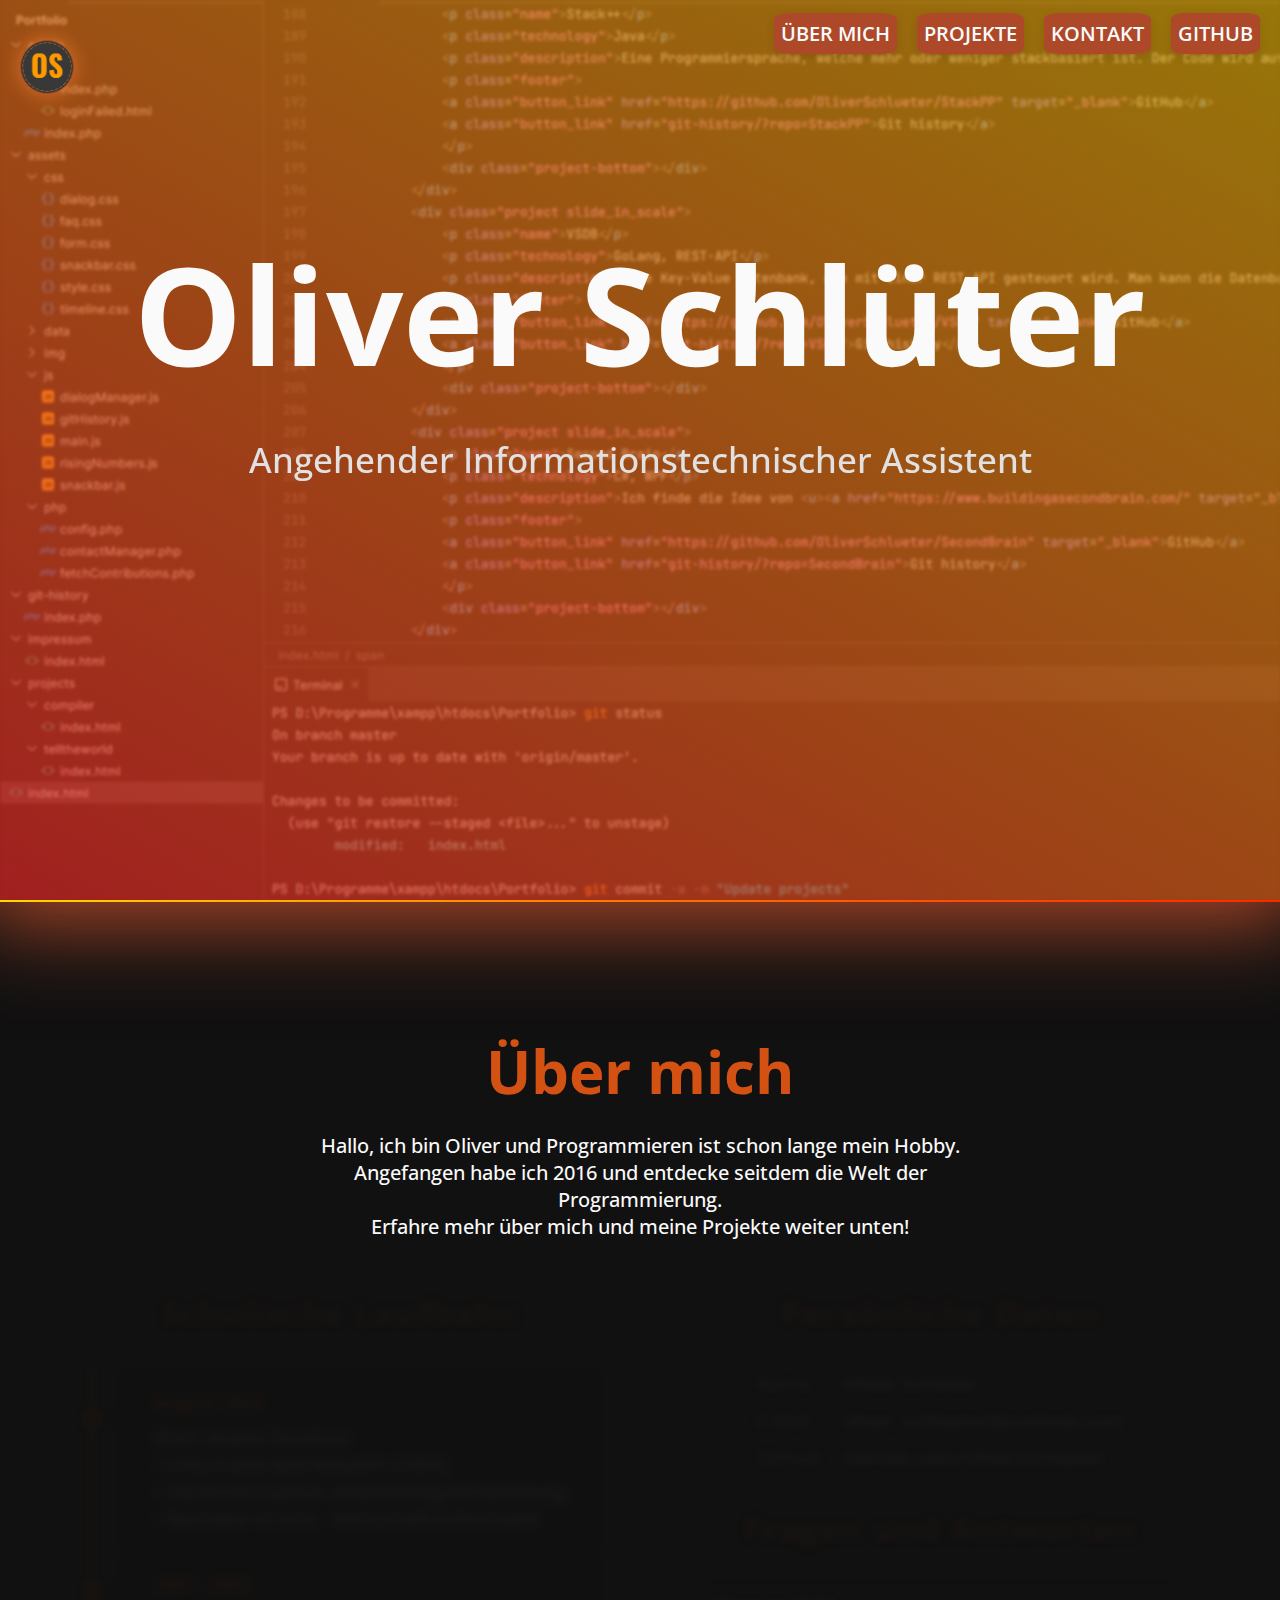
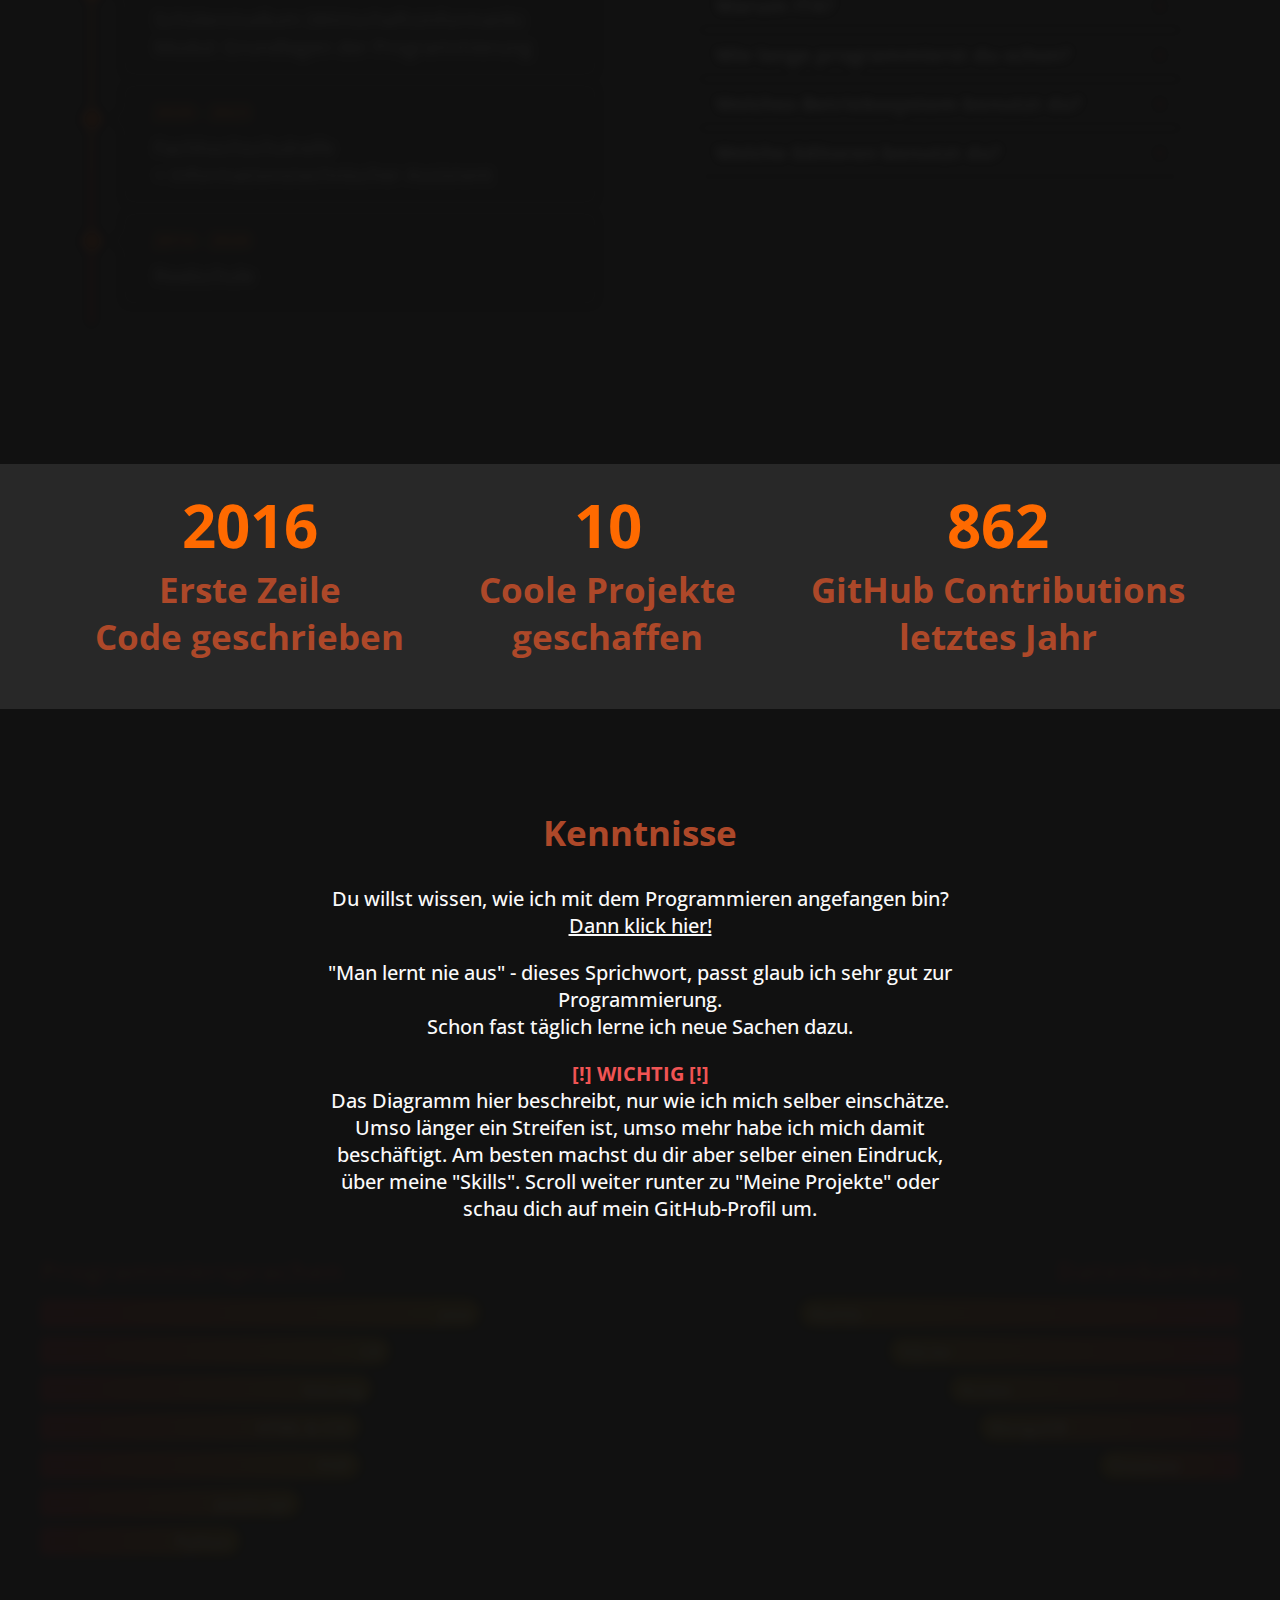
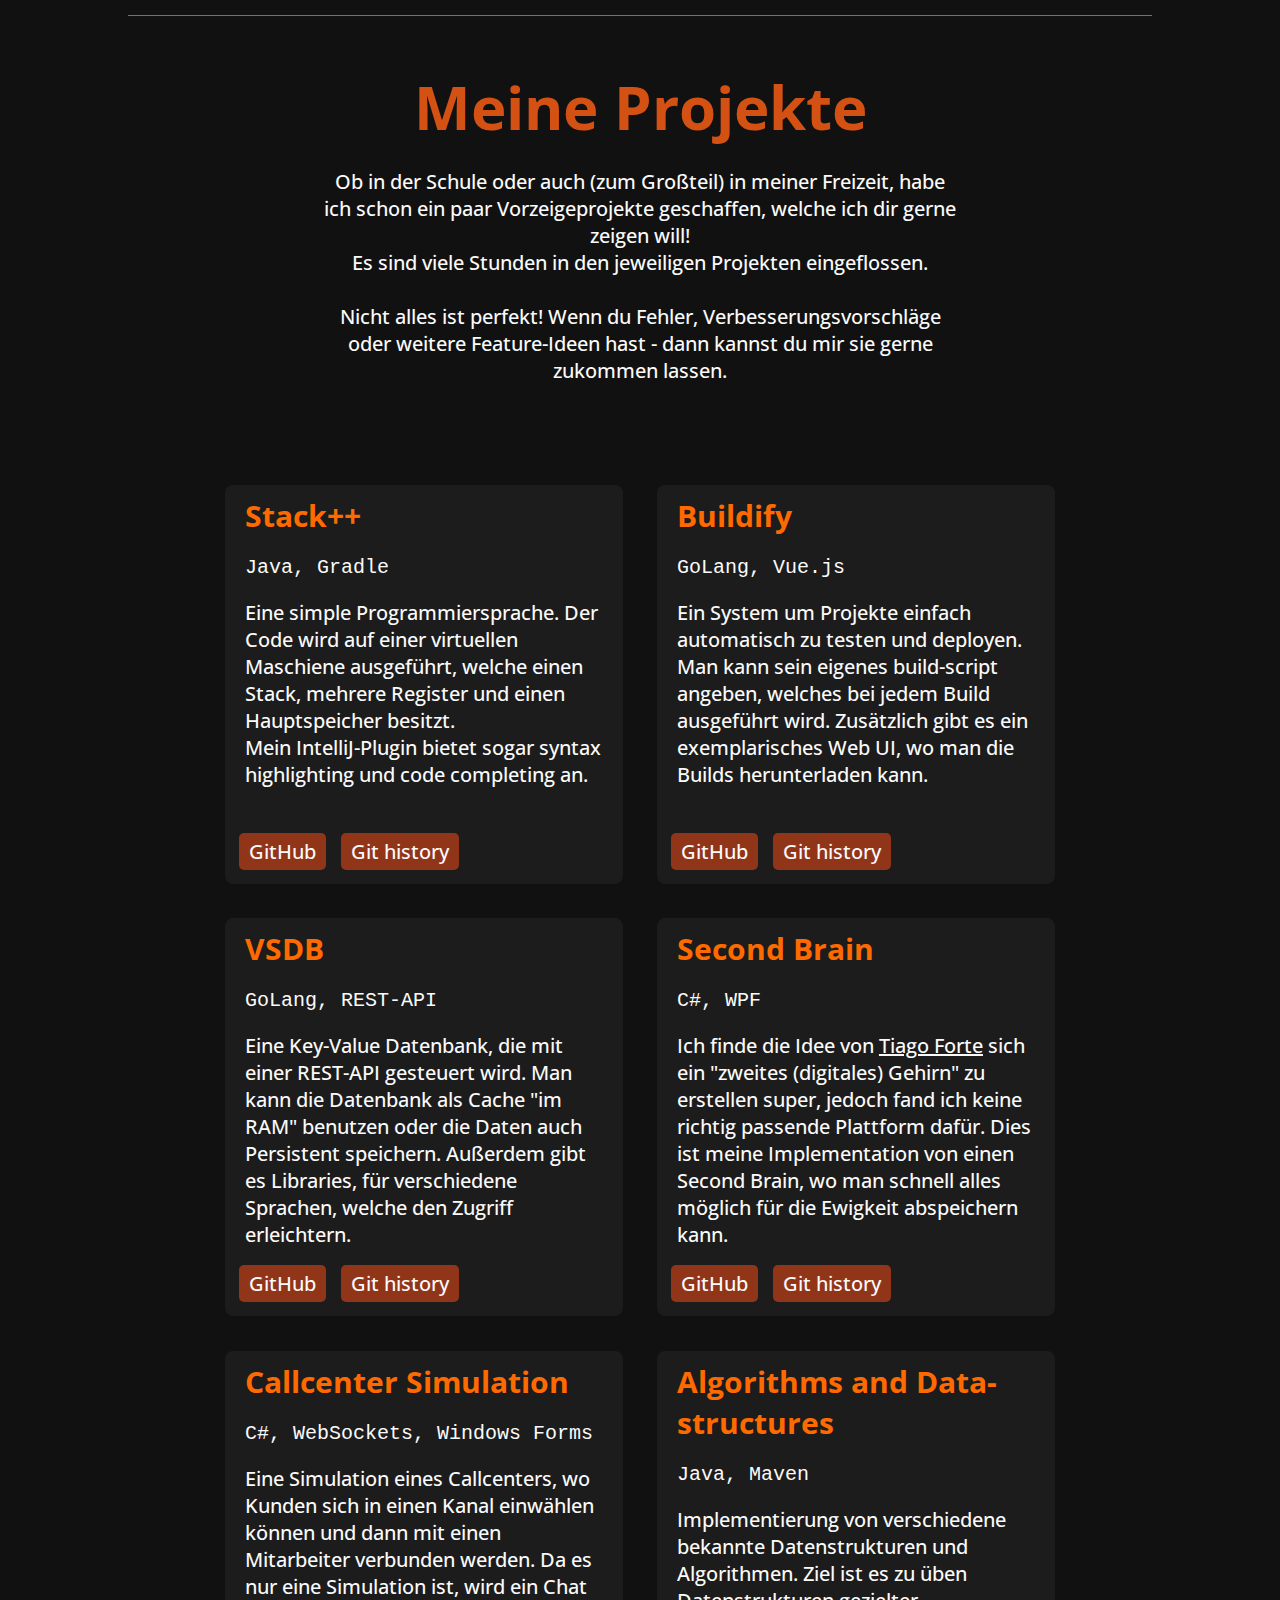
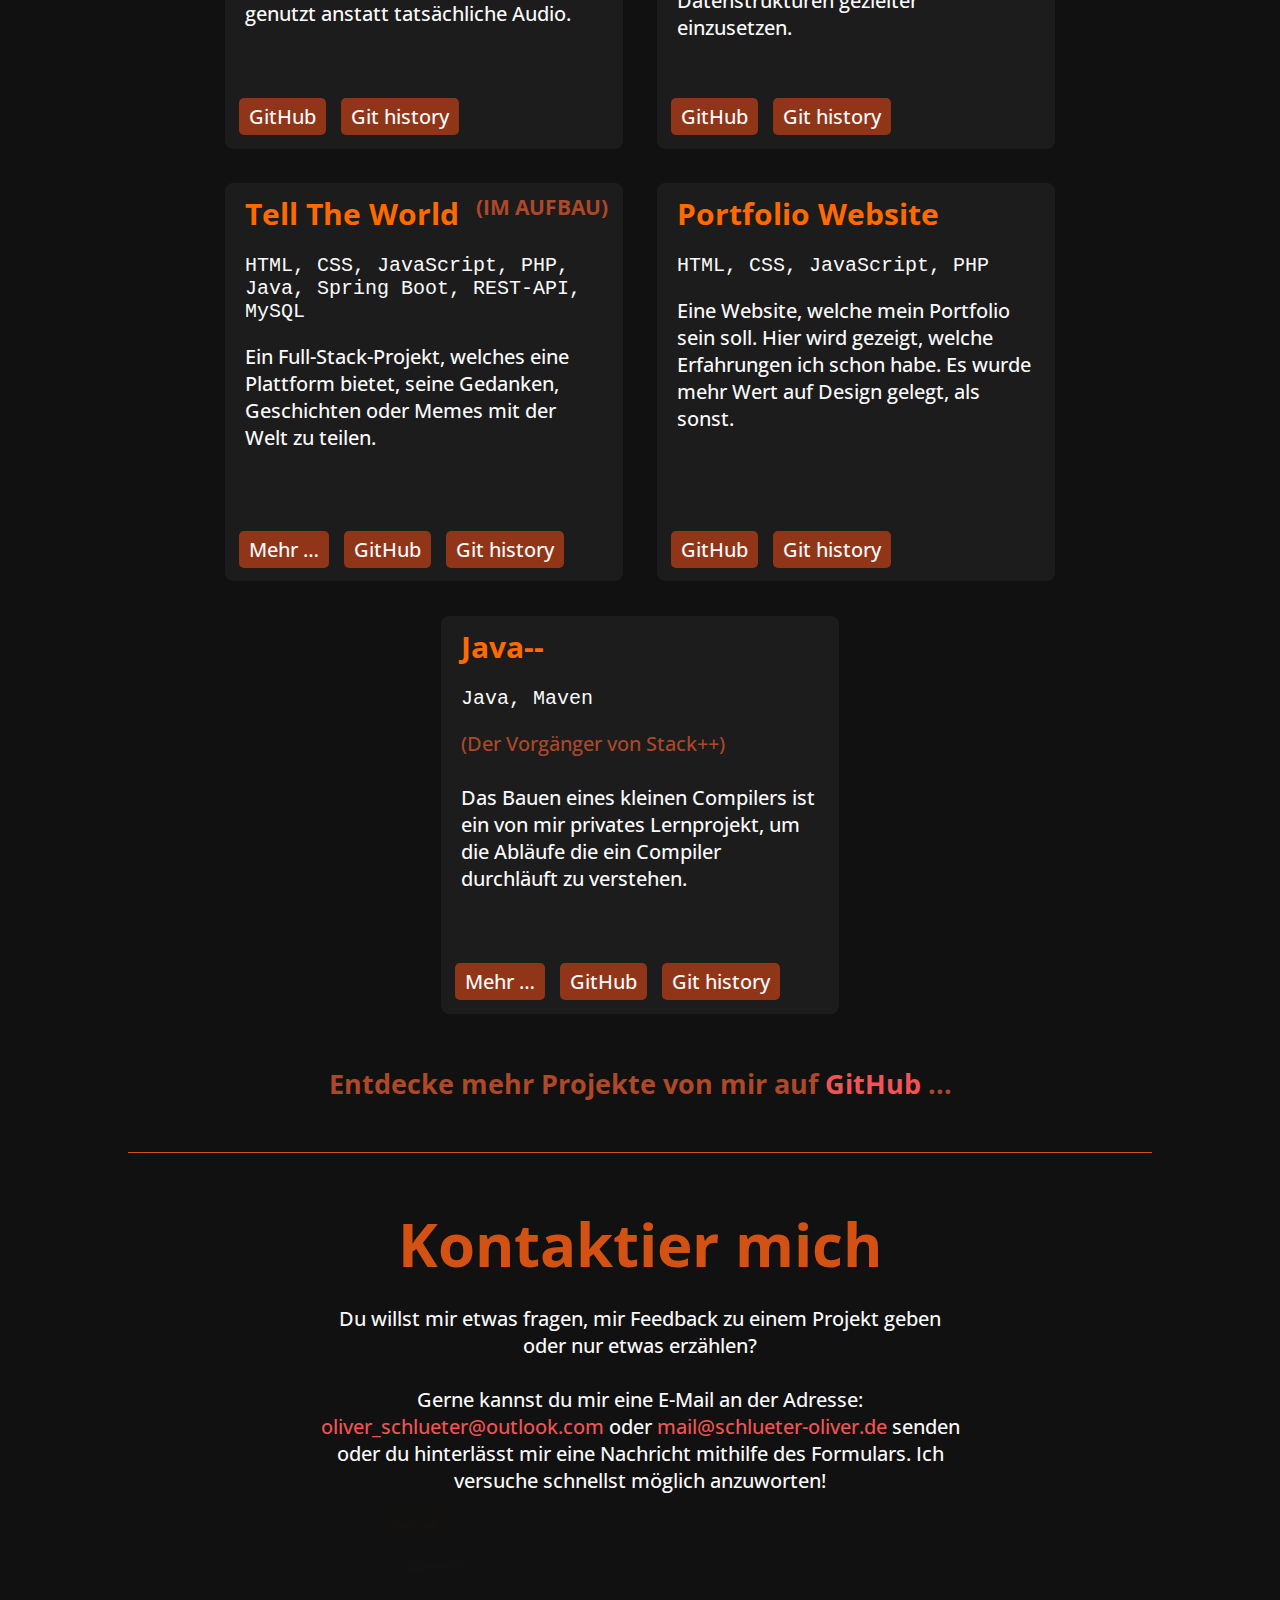
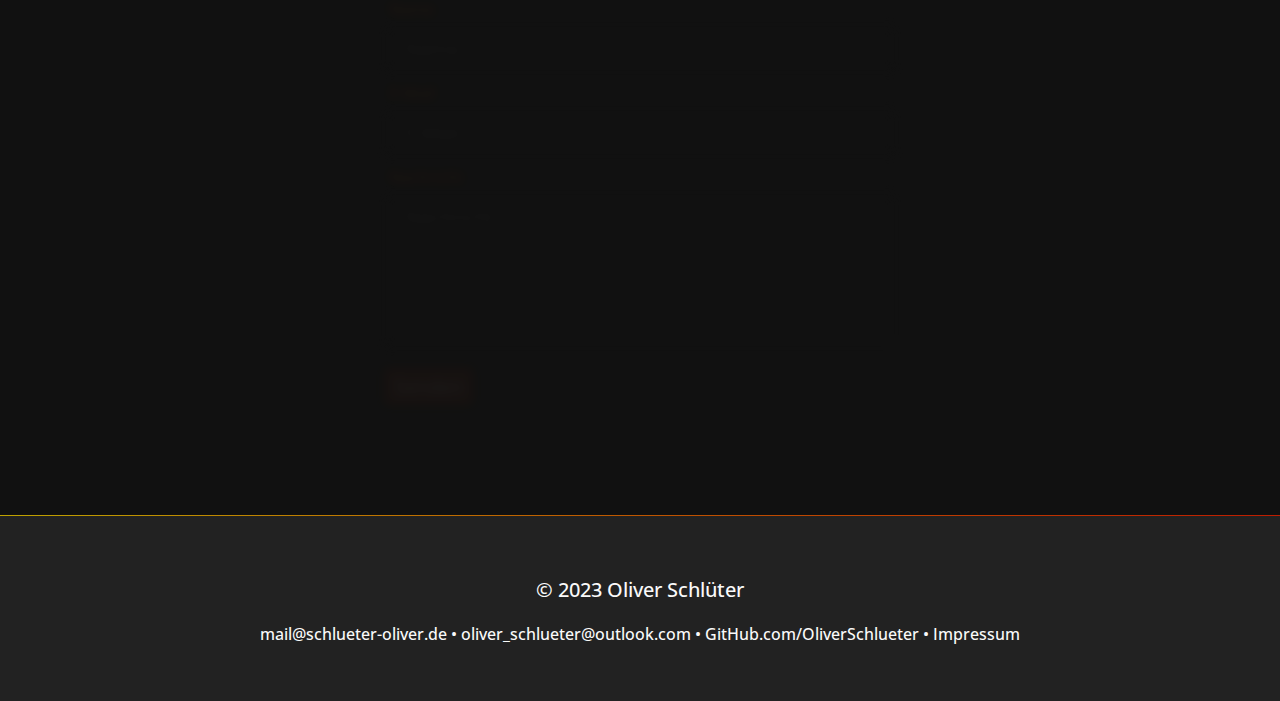
==== commit 1a128c97: "Update projects" ====
--- a/index.html
+++ b/index.html
@@ -214,6 +214,19 @@
             <div class="card">
                 <div class="card-content">
                     <div class="project">
+                        <p class="name">Buildify</p>
+                        <p class="technology">GoLang, Vue.js</p>
+                        <p class="description">Ein System um Projekte einfach automatisch zu testen und deployen. Man kann sein eigenes build-script angeben, welches bei jedem Build ausgeführt wird. Zusätzlich gibt es ein exemplarisches Web UI, wo man die Builds herunterladen kann.</p>
+                    </div>
+                    <p class="project-footer">
+                        <a class="button_link" href="https://github.com/OliverSchlueter/Buildify" target="_blank">GitHub</a>
+                        <a class="button_link" href="git-history/?repo=Buildify">Git history</a>
+                    </p>
+                </div>
+            </div>
+            <div class="card">
+                <div class="card-content">
+                    <div class="project">
                         <p class="name">VSDB</p>
                         <p class="technology">GoLang, REST-API</p>
                         <p class="description">Eine Key-Value Datenbank, die mit einer REST-API gesteuert wird. Man kann die Datenbank als Cache "im RAM" benutzen oder die Daten auch Persistent speichern. Außerdem gibt es Libraries, für verschiedene Sprachen, welche den Zugriff erleichtern.</p>
@@ -234,19 +247,6 @@
                     <p class="project-footer">
                         <a class="button_link" href="https://github.com/OliverSchlueter/SecondBrain" target="_blank">GitHub</a>
                         <a class="button_link" href="git-history/?repo=SecondBrain">Git history</a>
-                    </p>
-                </div>
-            </div>
-            <div class="card">
-                <div class="card-content">
-                    <div class="project">
-                        <p class="name">Code Deck</p>
-                        <p class="technology">GoLang, JavaScript, WebSockets</p>
-                        <p class="description">Eine einfache Alternative zum Elgato Stream-Deck. Das Frontend (eine Website) baut eine Verbindung mit den PC auf. Durch das Drücken von ein Button auf der Website, wird eine vorprogrammierte Aktion auf den Computer ausgeführt.</p>
-                    </div>
-                    <p class="project-footer">
-                        <a class="button_link" href="https://github.com/OliverSchlueter/CodeDeck" target="_blank">GitHub</a>
-                        <a class="button_link" href="git-history/?repo=CodeDeck">Git history</a>
                     </p>
                 </div>
             </div>
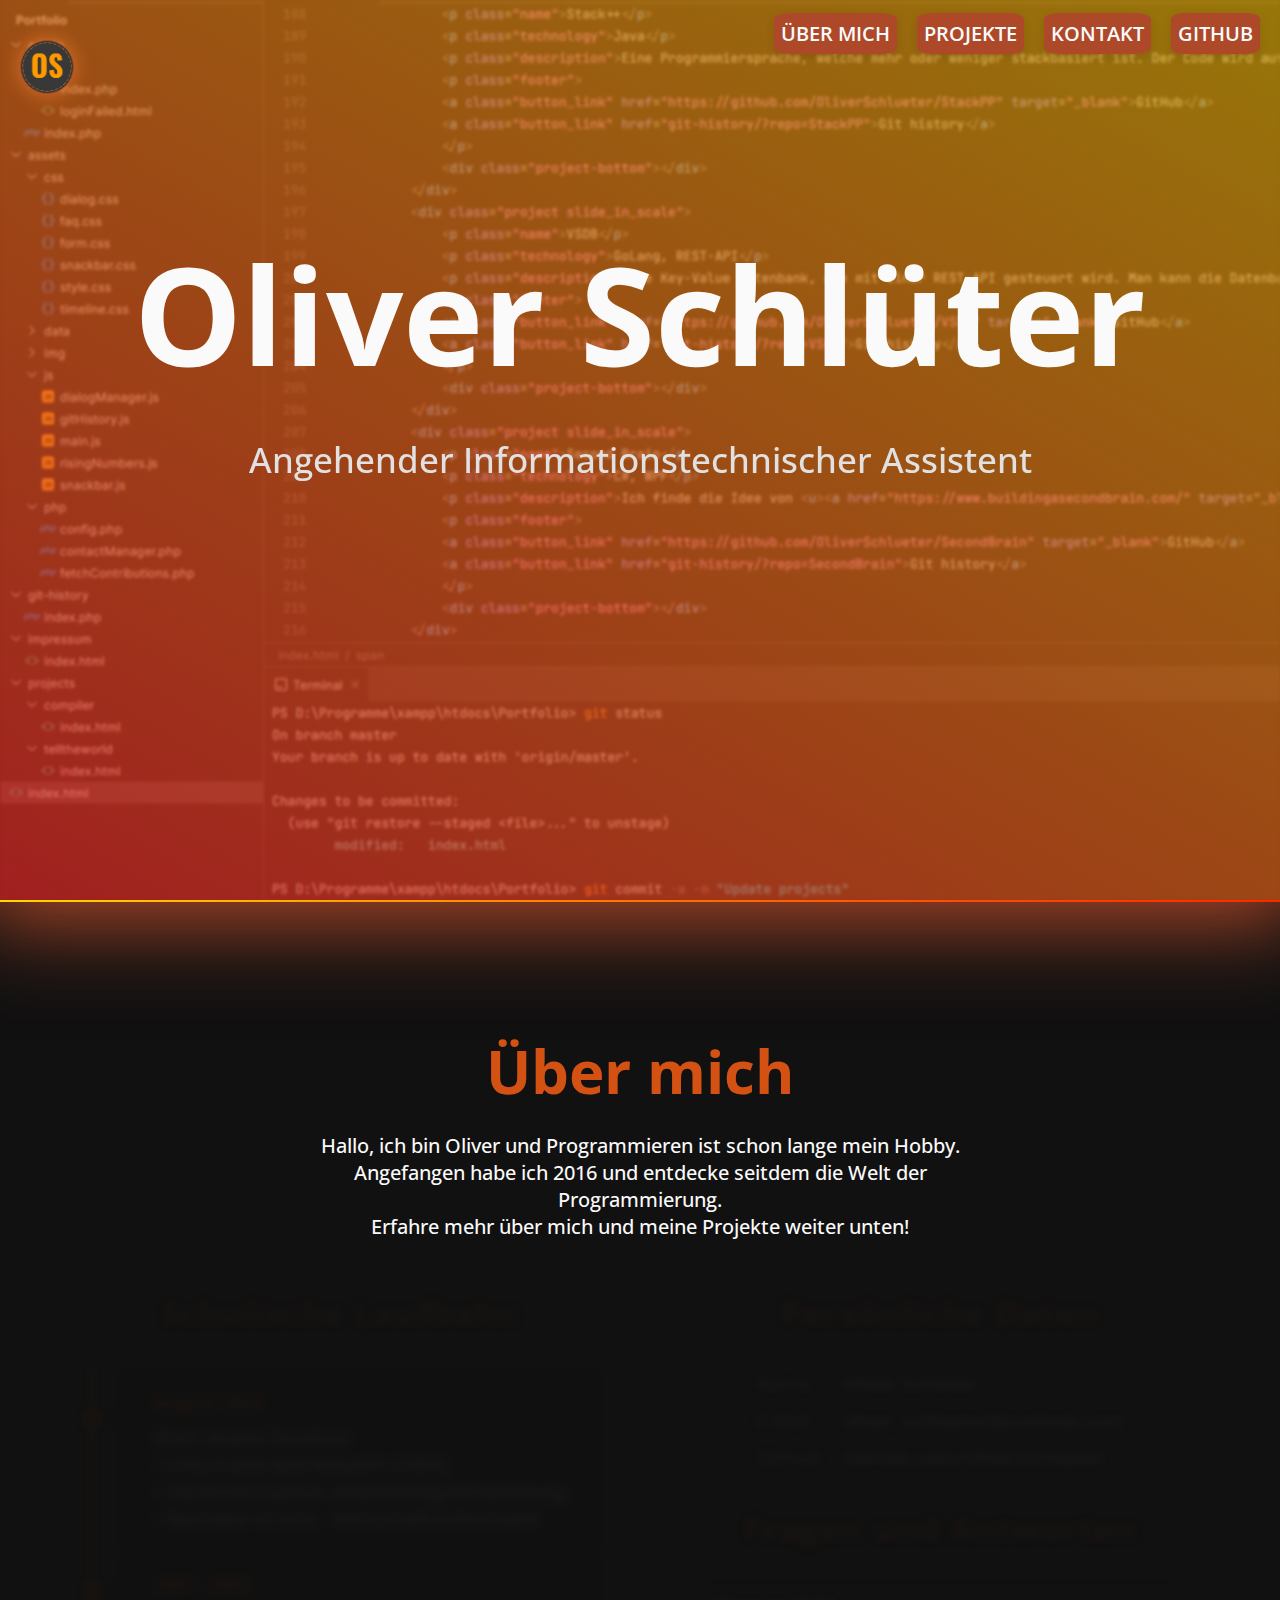
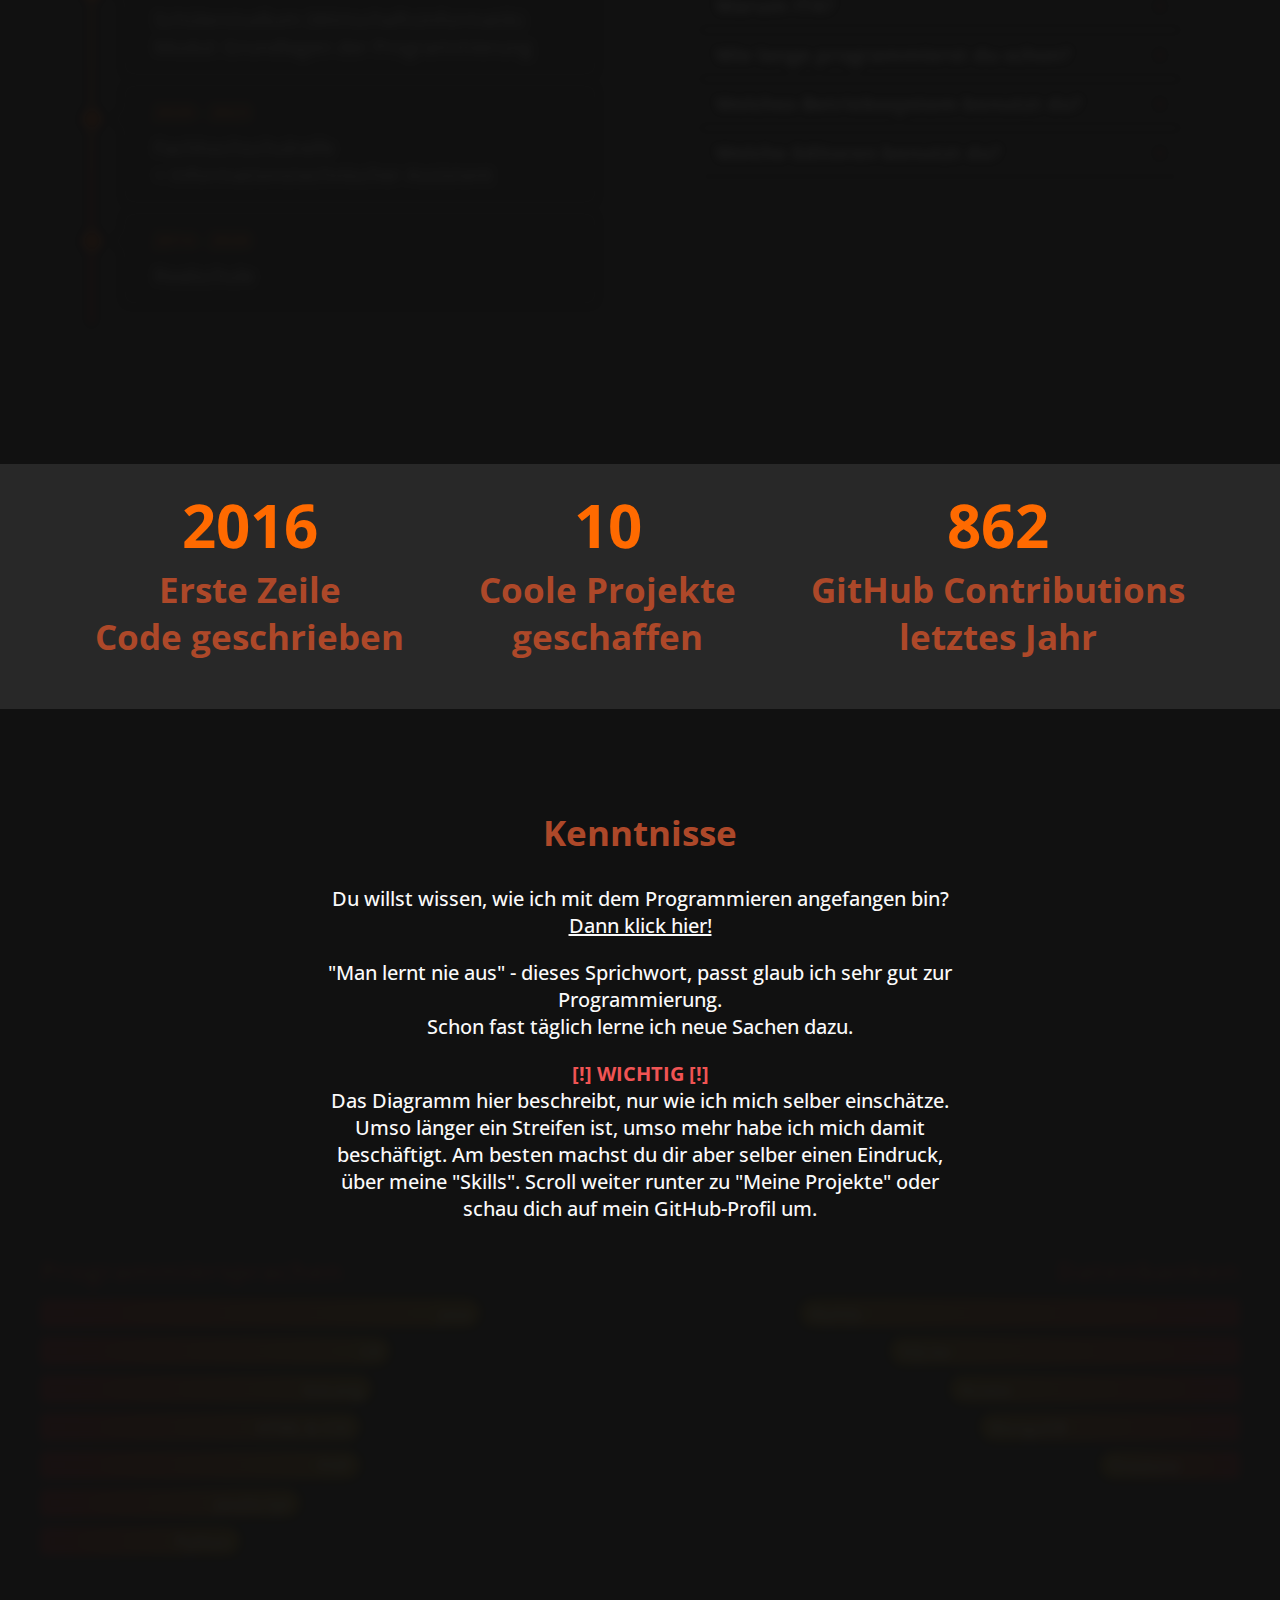
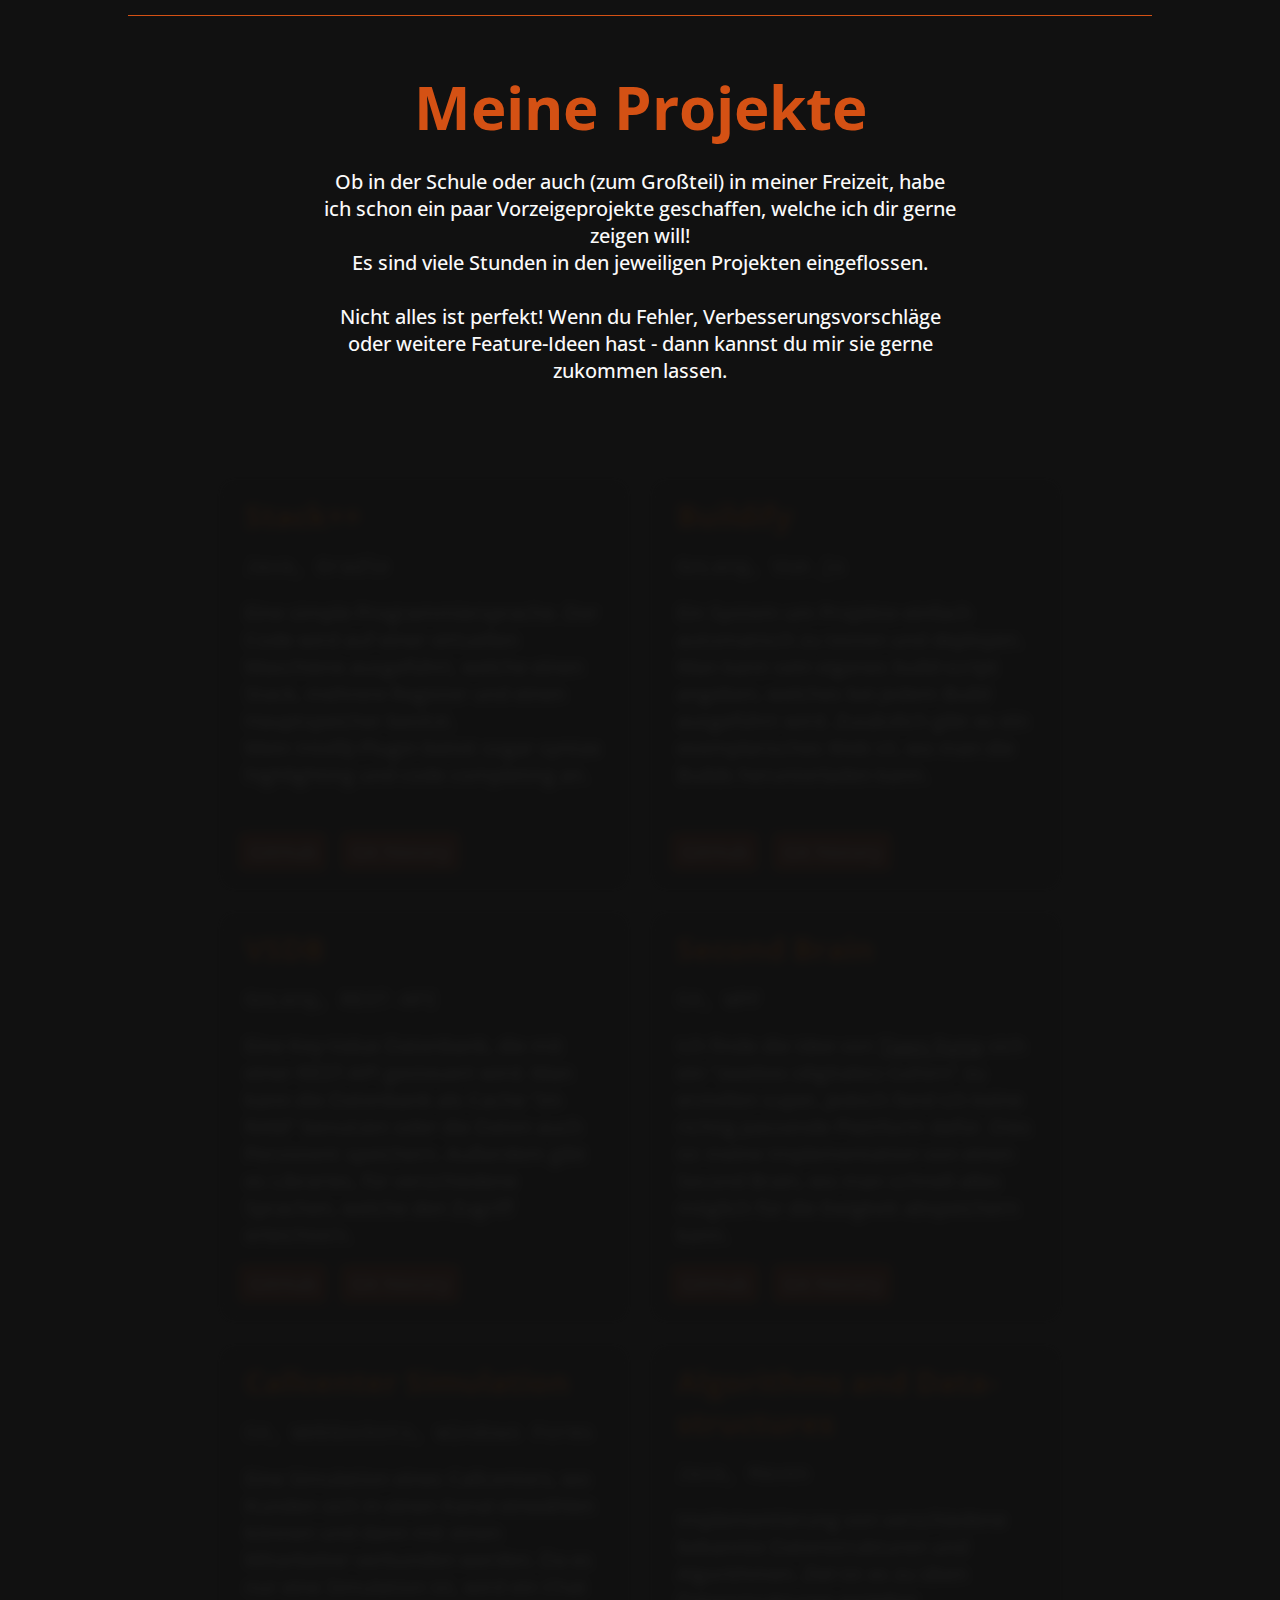
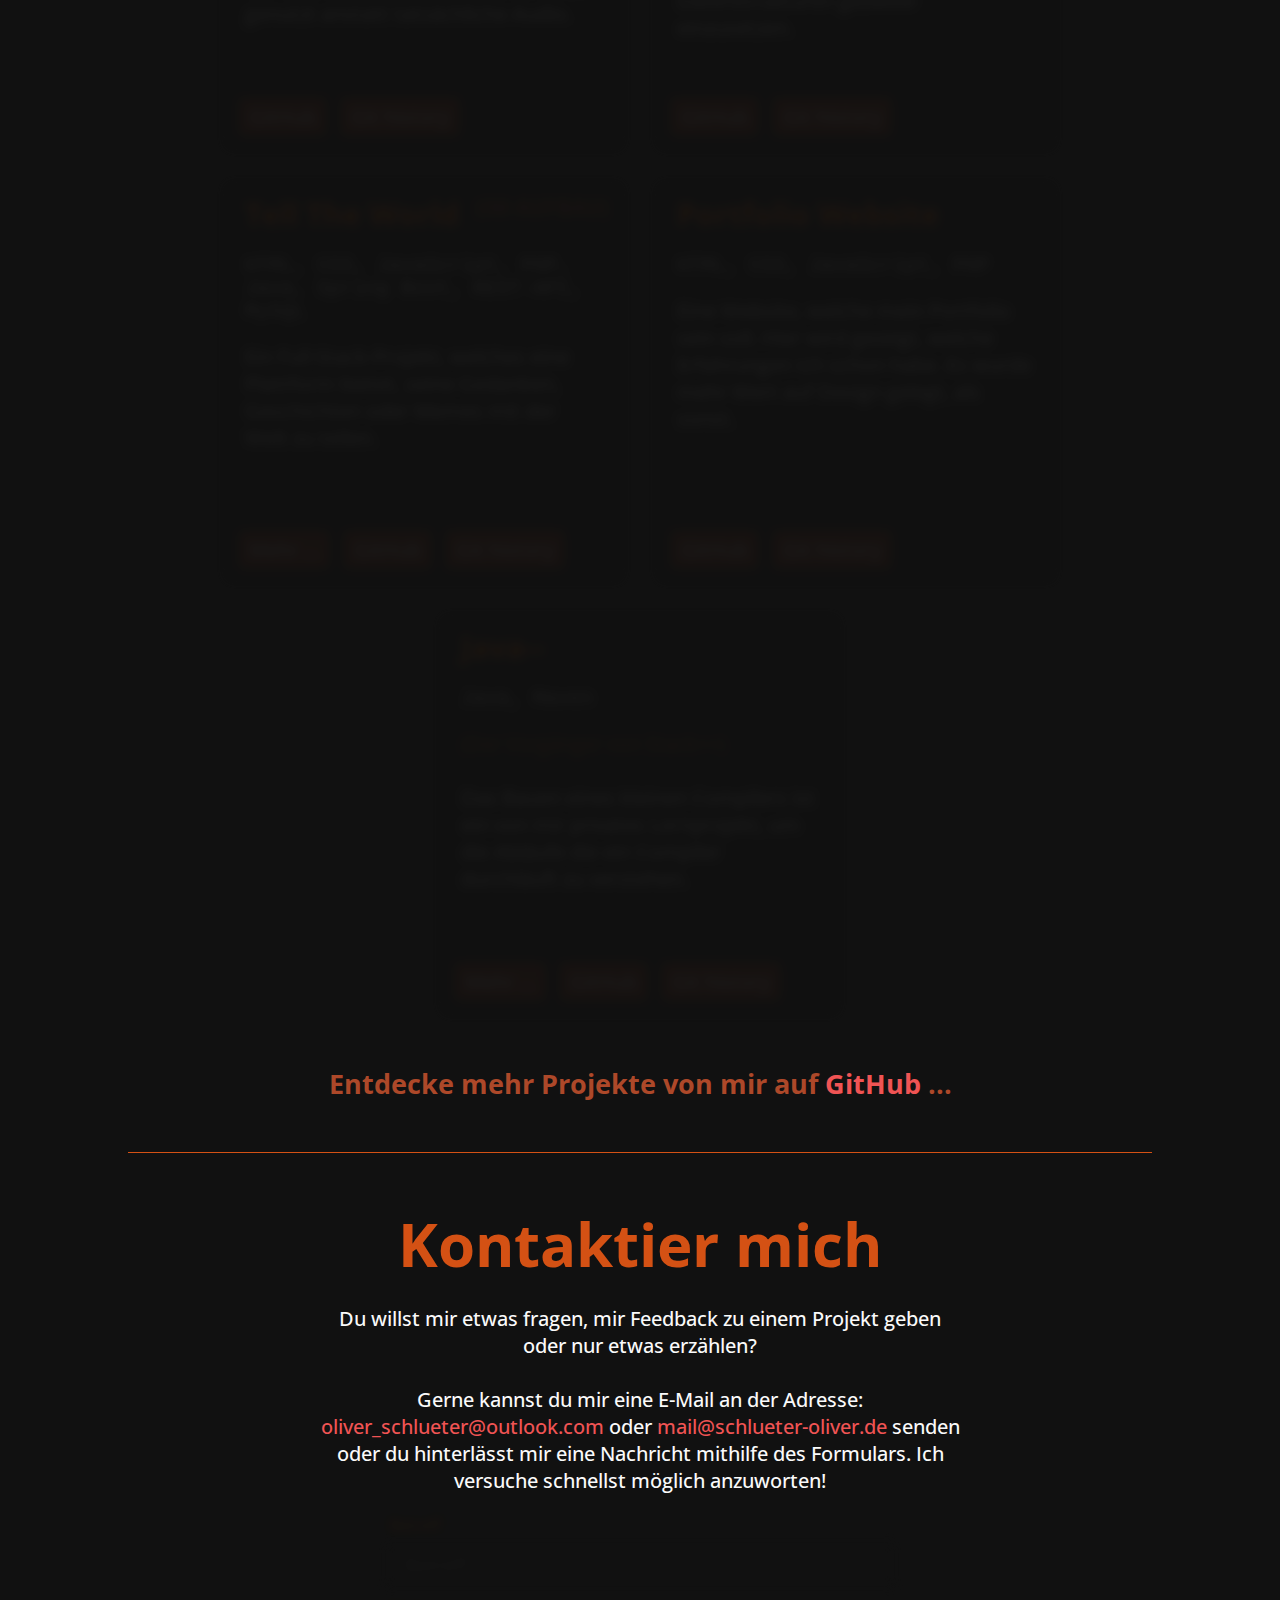
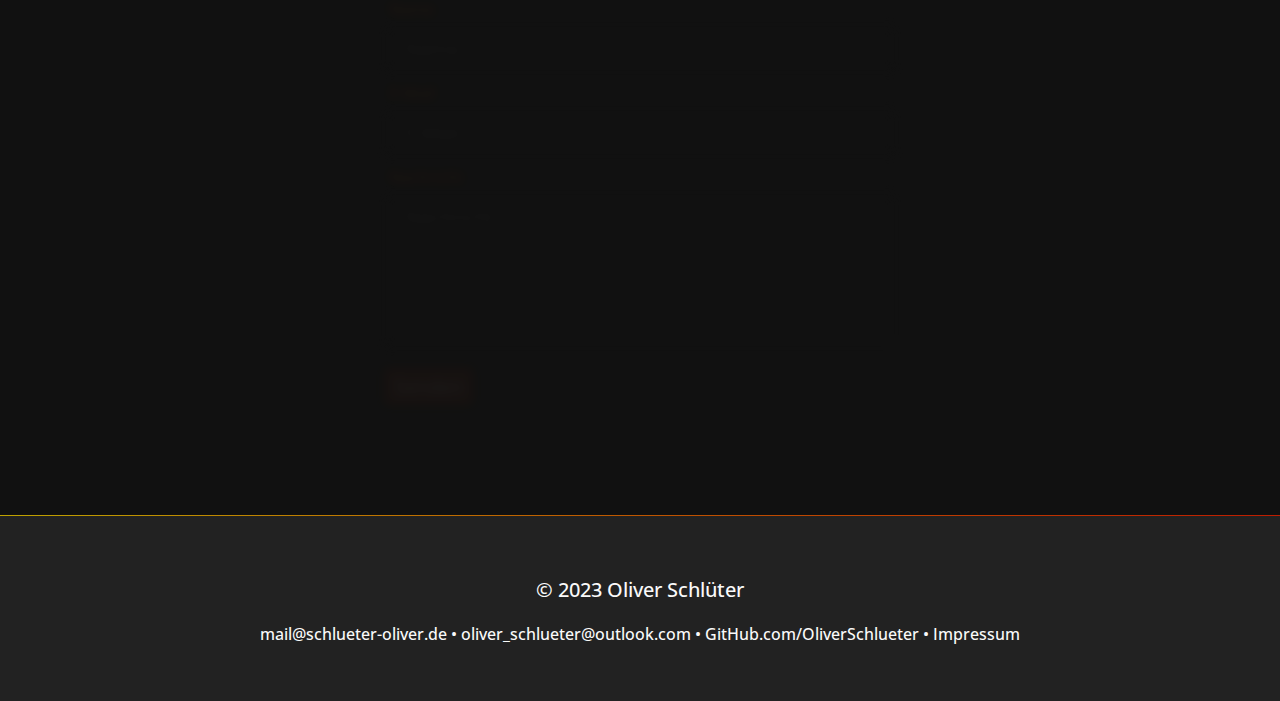
==== commit 80835bf0: "Add slide in for project cards" ====
--- a/index.html
+++ b/index.html
@@ -198,7 +198,7 @@
         </p>
 
         <div class="cards projects">
-            <div class="card">
+            <div class="card slide_in_scale">
                 <div class="card-content">
                     <div class="project">
                         <p class="name">Stack++</p>
@@ -211,7 +211,7 @@
                     </p>
                 </div>
             </div>
-            <div class="card">
+            <div class="card slide_in_scale">
                 <div class="card-content">
                     <div class="project">
                         <p class="name">Buildify</p>
@@ -224,7 +224,7 @@
                     </p>
                 </div>
             </div>
-            <div class="card">
+            <div class="card slide_in_scale">
                 <div class="card-content">
                     <div class="project">
                         <p class="name">VSDB</p>
@@ -237,7 +237,7 @@
                     </p>
                 </div>
             </div>
-            <div class="card">
+            <div class="card slide_in_scale">
                 <div class="card-content">
                     <div class="project">
                         <p class="name">Second Brain</p>
@@ -250,7 +250,7 @@
                     </p>
                 </div>
             </div>
-            <div class="card">
+            <div class="card slide_in_scale">
                 <div class="card-content">
                     <div class="project">
                         <p class="name">Callcenter Simulation</p>
@@ -263,7 +263,7 @@
                     </p>
                 </div>
             </div>
-            <div class="card">
+            <div class="card slide_in_scale">
                 <div class="card-content">
                     <div class="project">
                         <p class="name">Algorithms and Data&shy;structures</p>
@@ -276,7 +276,7 @@
                     </p>
                 </div>
             </div>
-            <div class="card">
+            <div class="card slide_in_scale">
                 <div class="card-content">
                     <div class="project">
                         <span class="extra-info">(im Aufbau)</span>
@@ -291,7 +291,7 @@
                     </p>
                 </div>
             </div>
-            <div class="card">
+            <div class="card slide_in_scale">
                 <div class="card-content">
                     <div class="project">
                         <p class="name">Portfolio Website</p>
@@ -304,7 +304,7 @@
                     </p>
                 </div>
             </div>
-            <div class="card">
+            <div class="card slide_in_scale">
                 <div class="card-content">
                     <div class="project">
                         <p class="name">Java--</p>
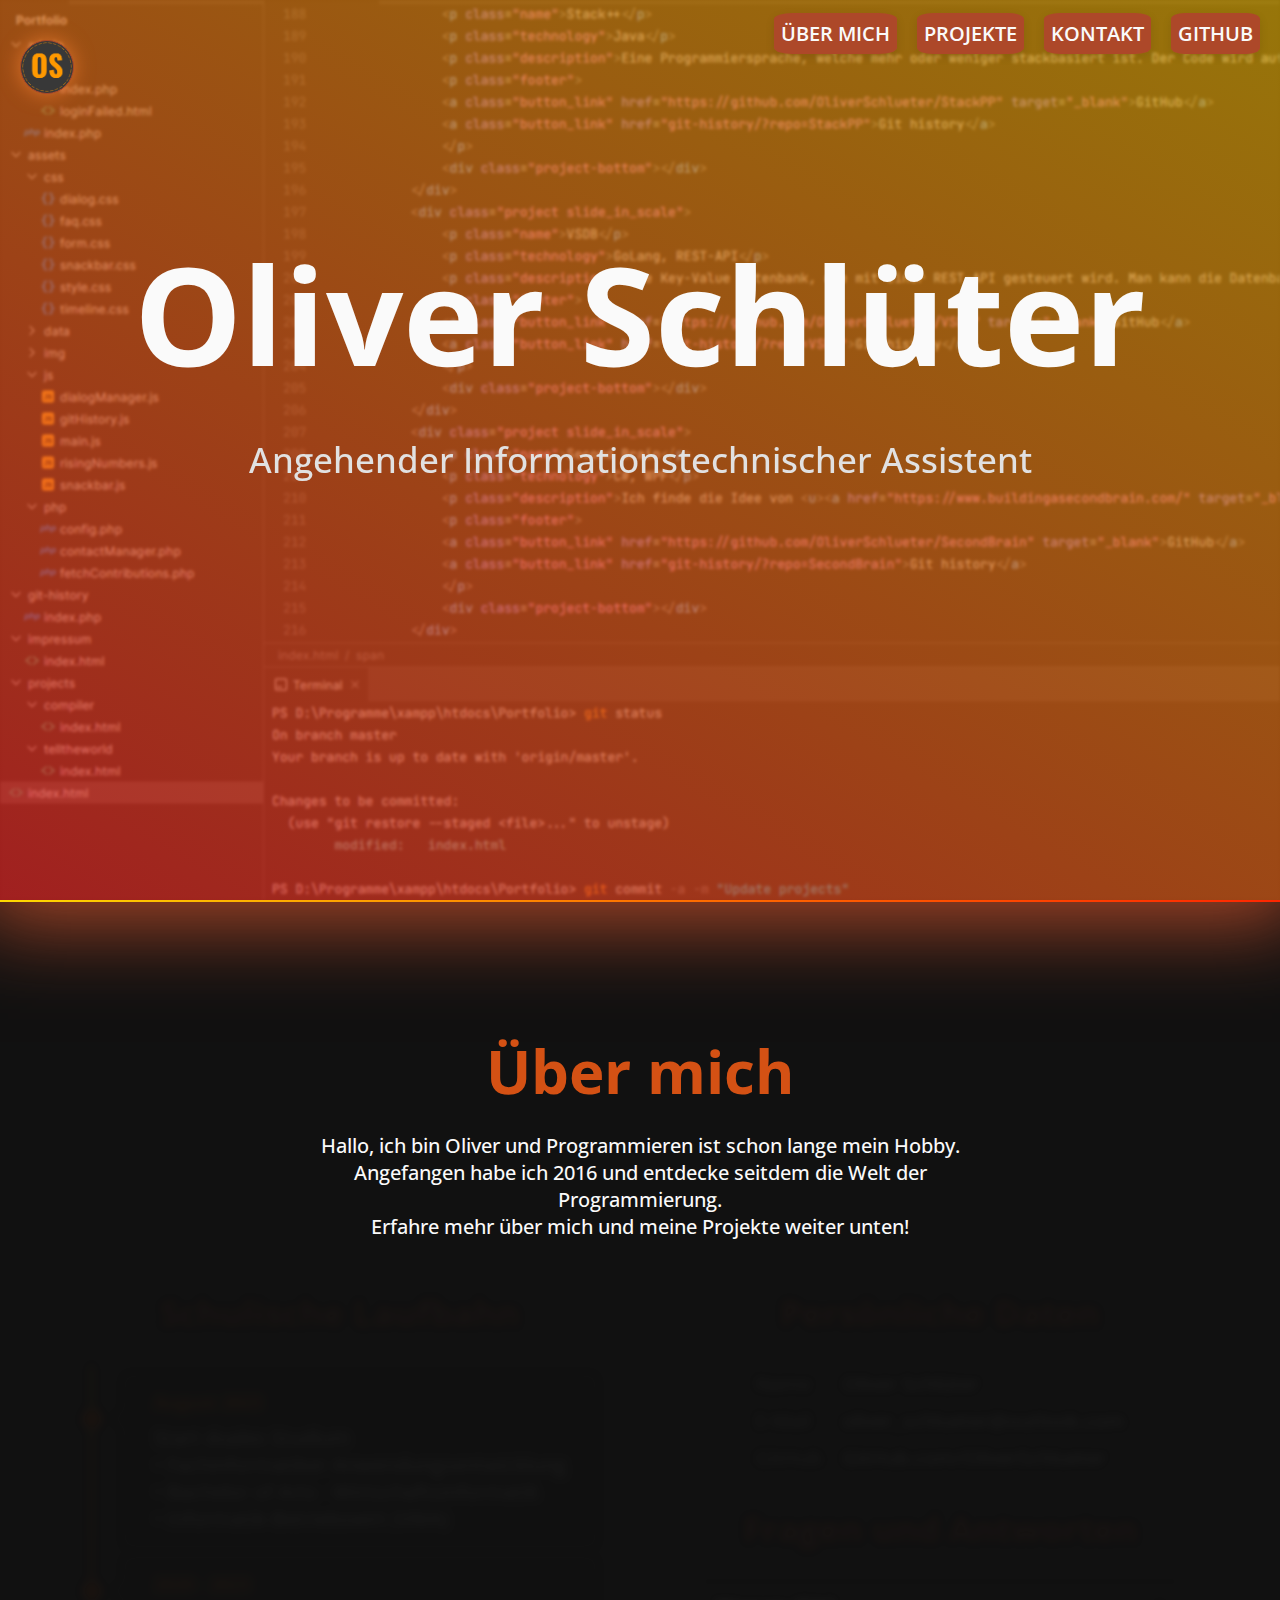
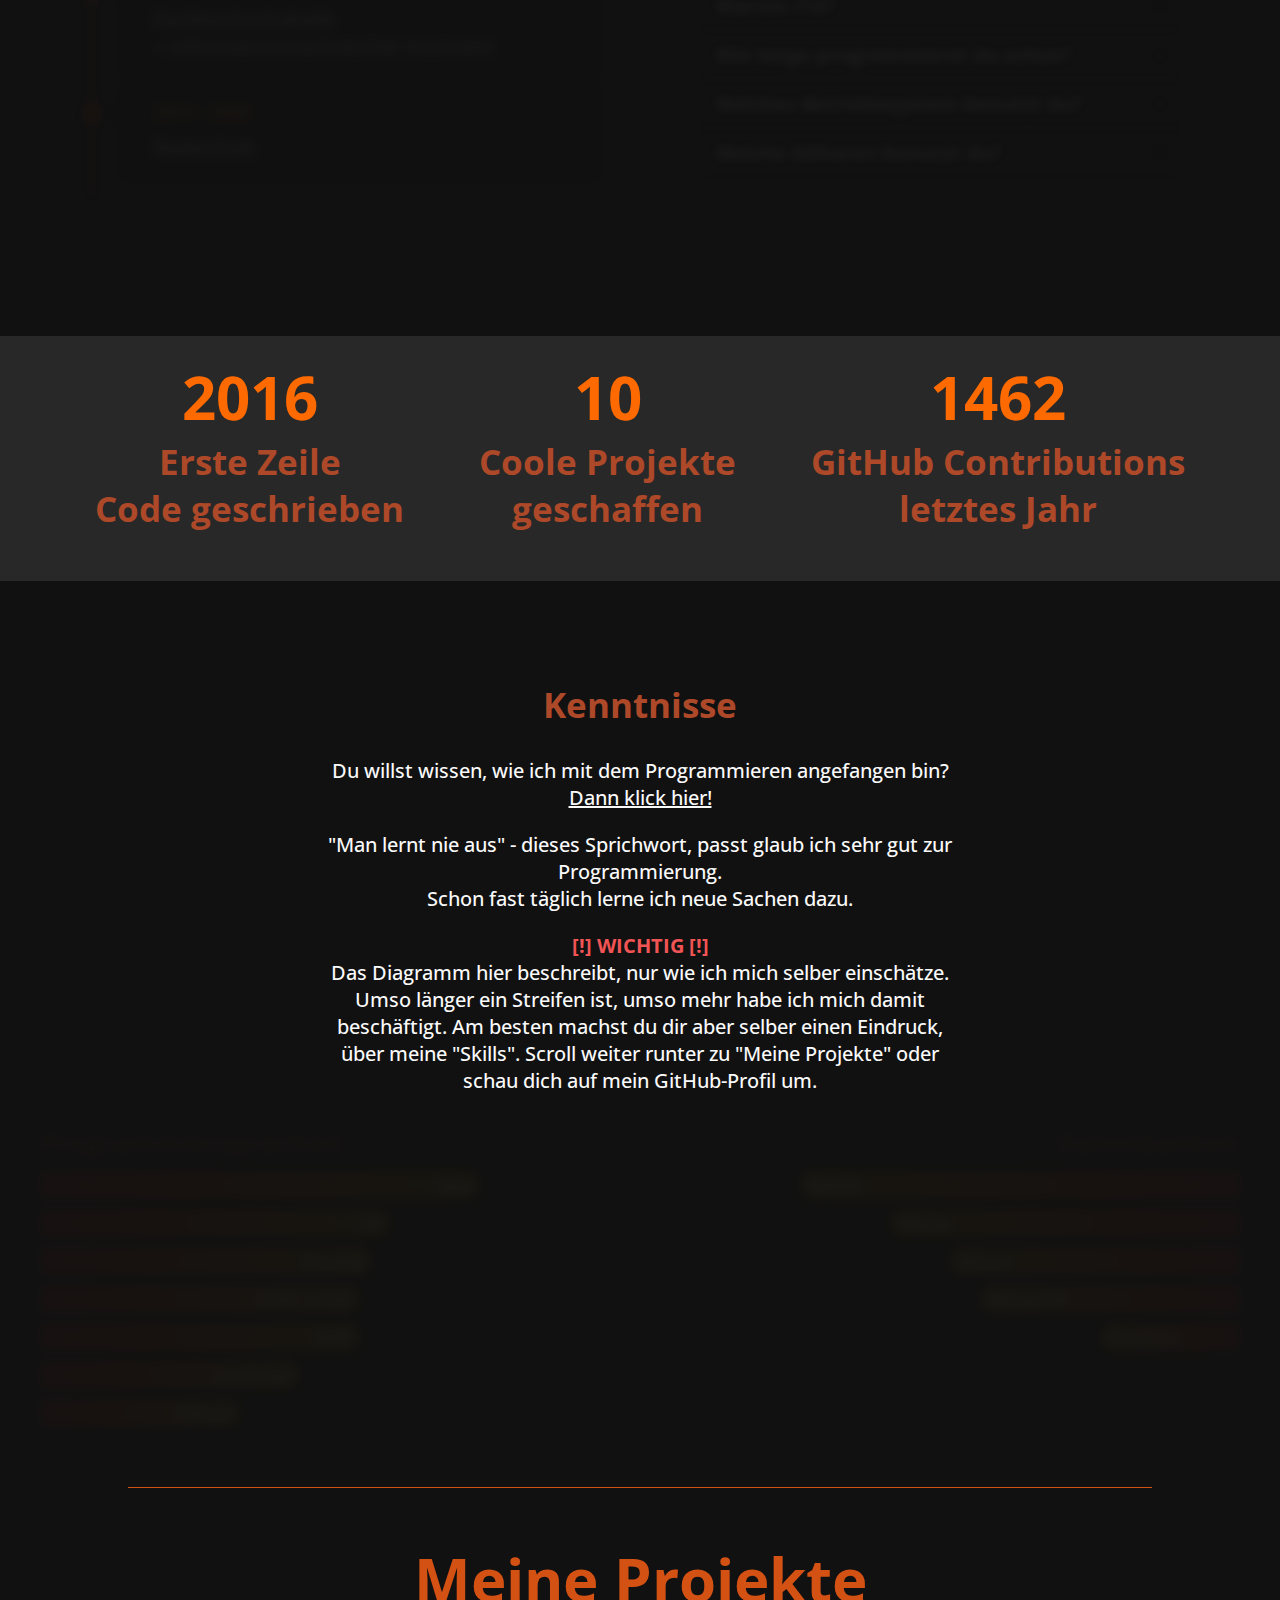
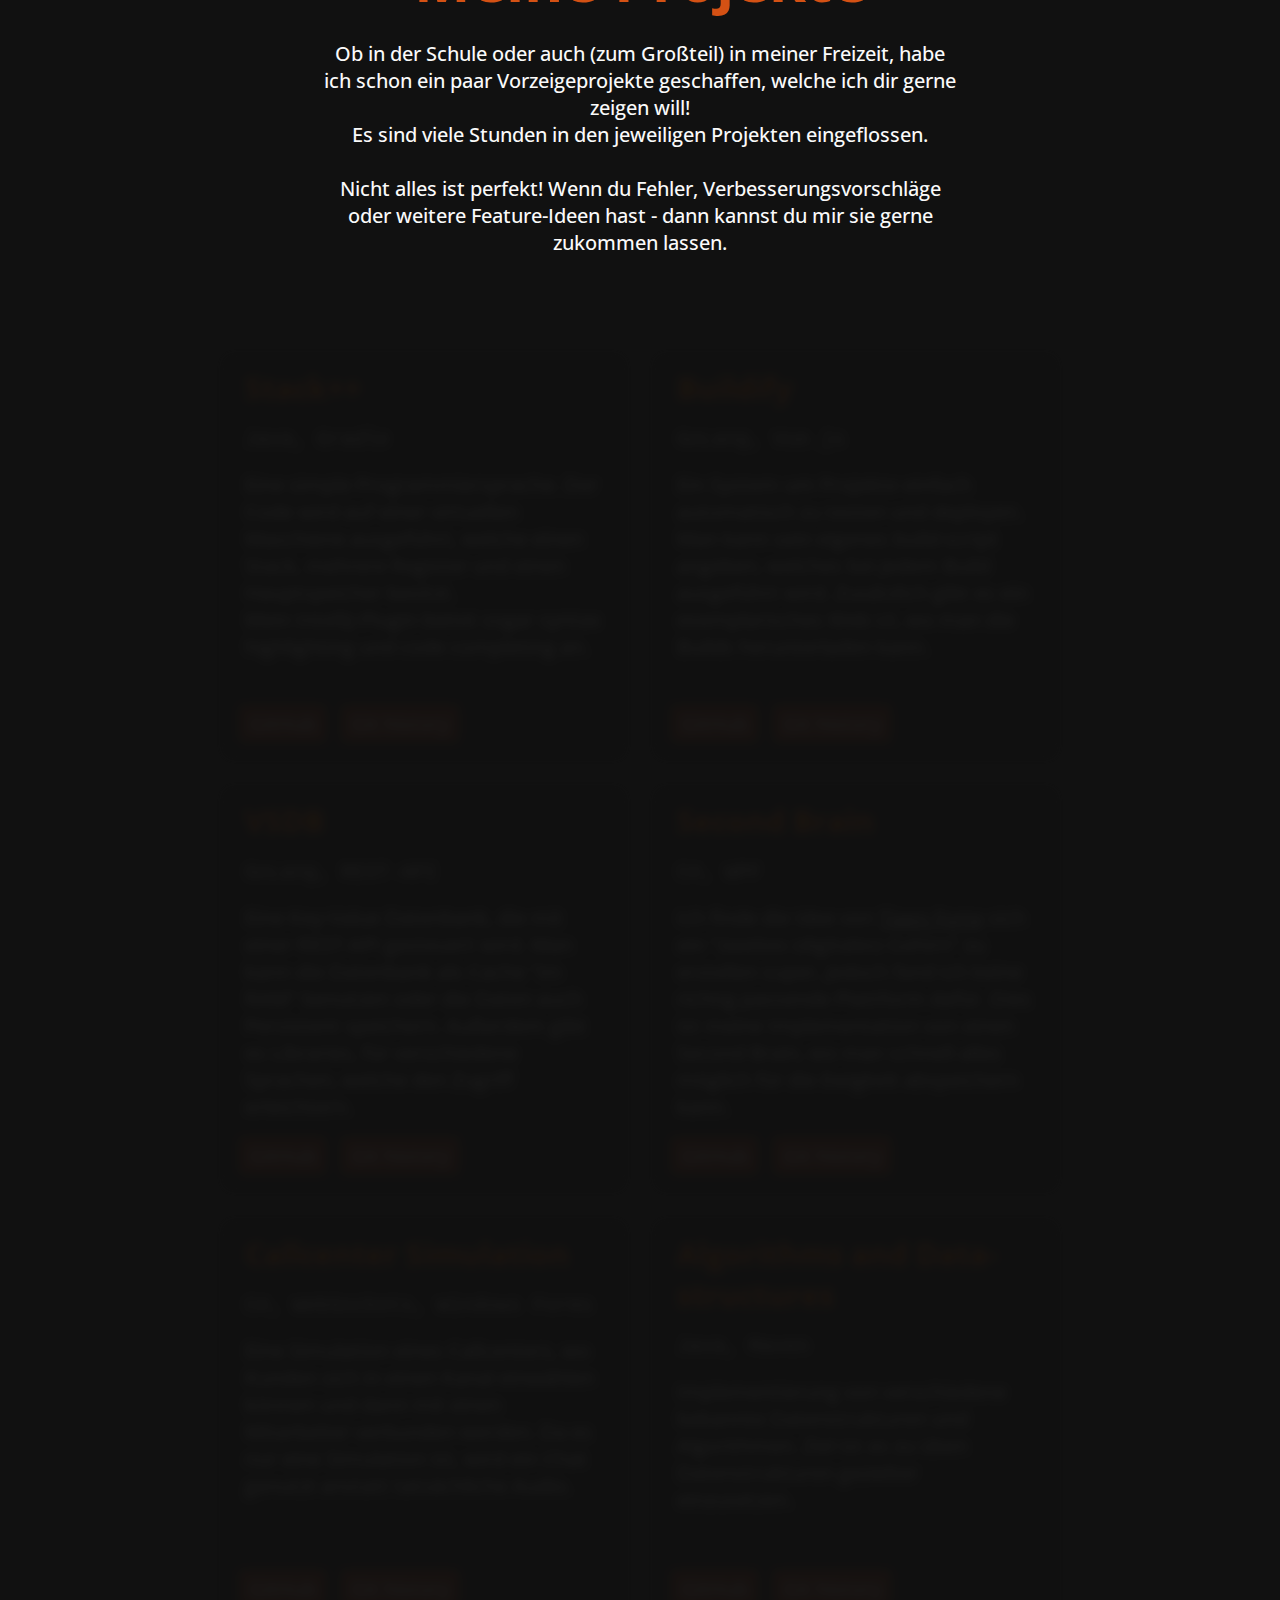
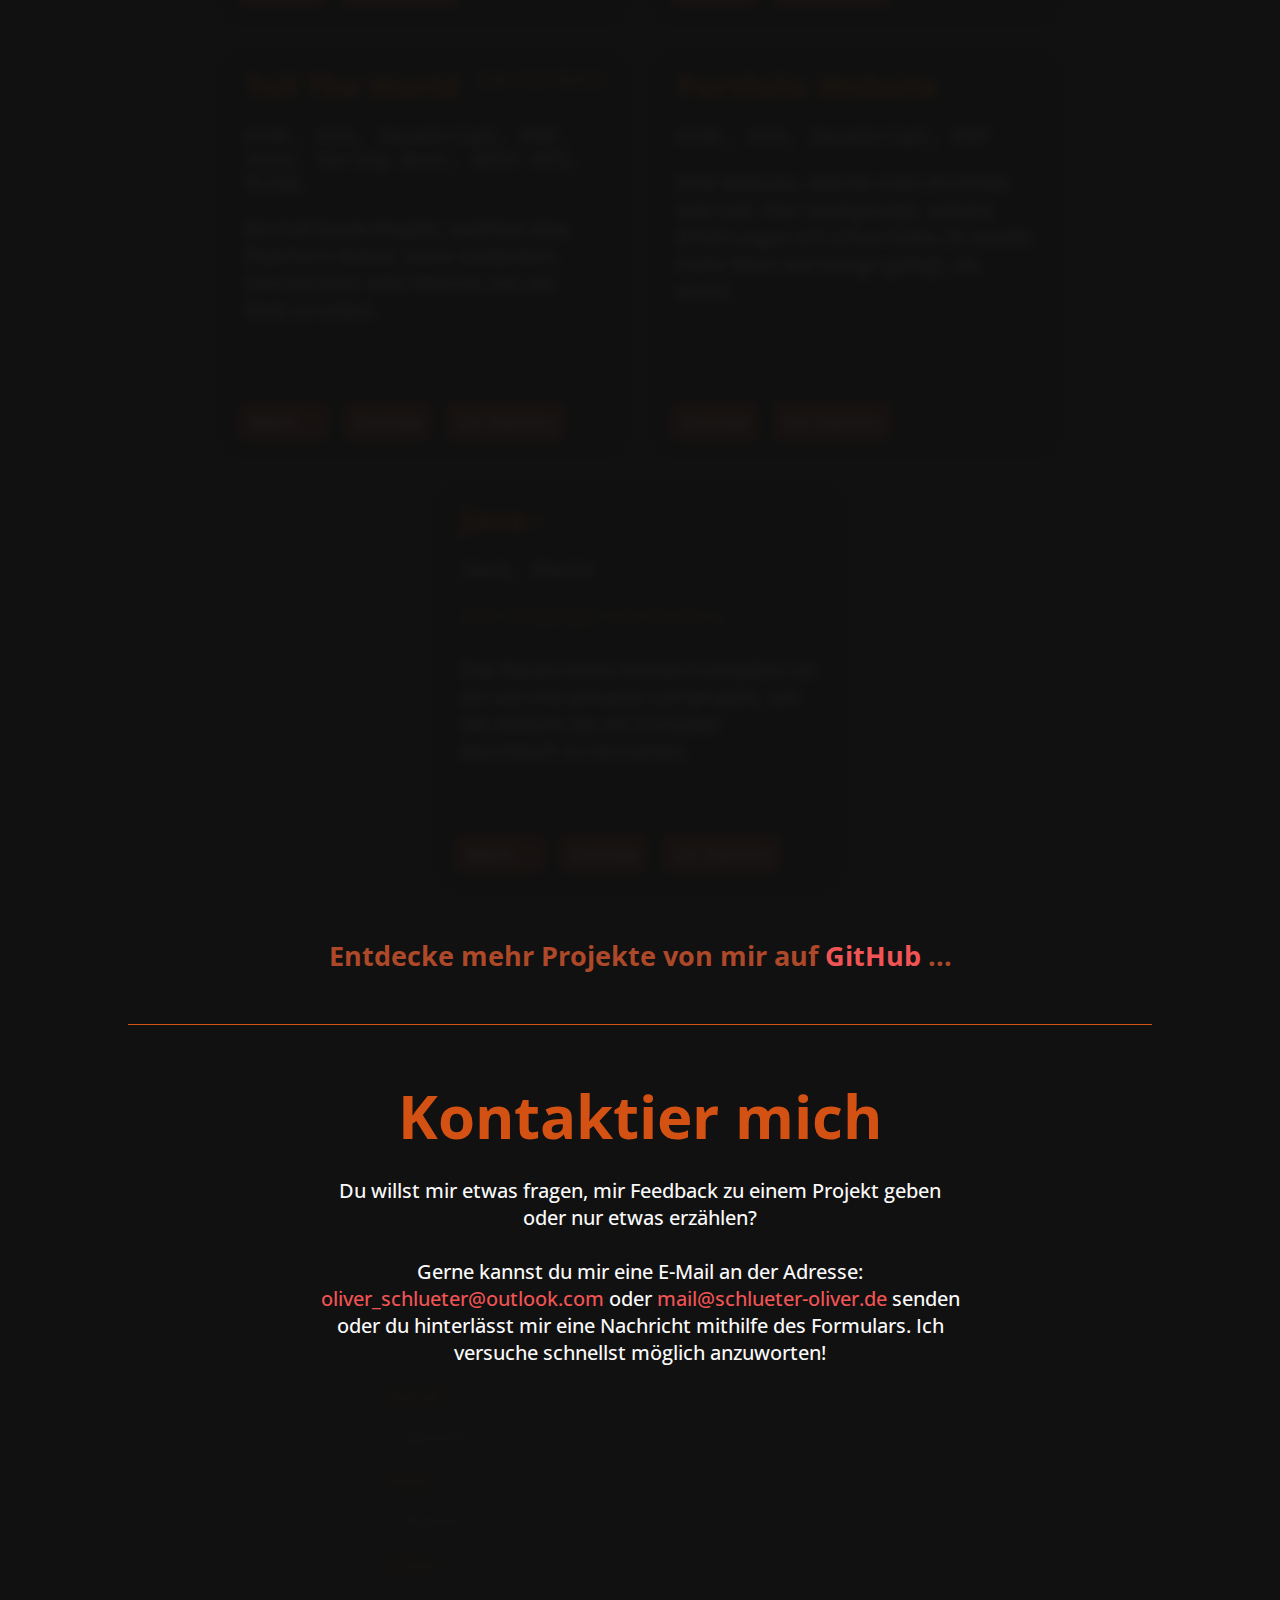
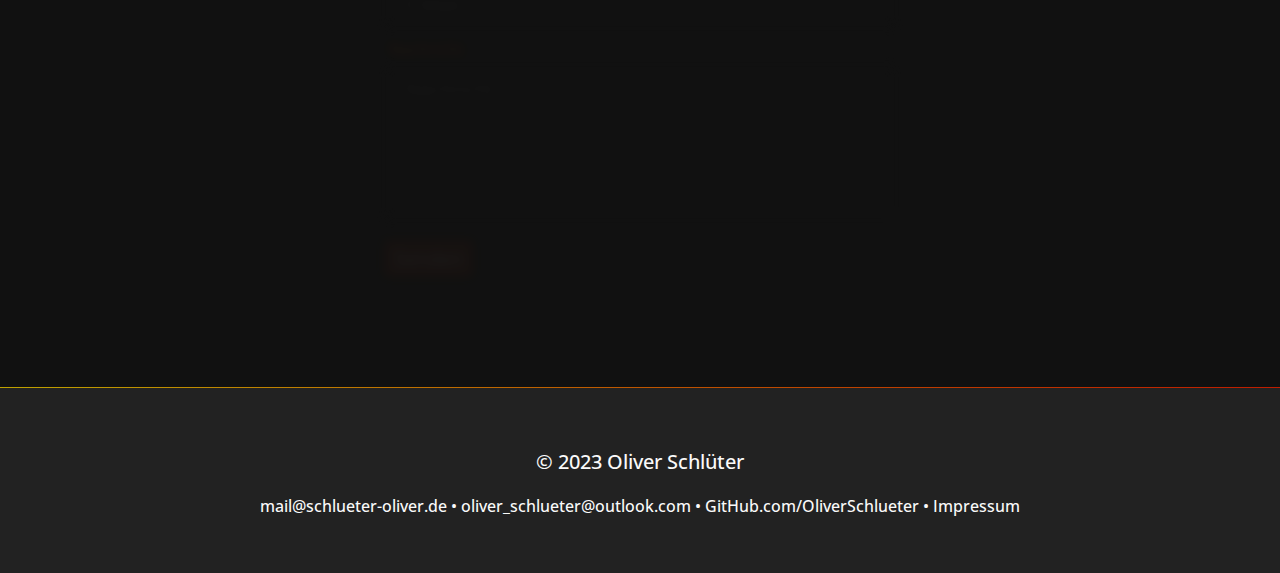
==== commit 558d8e41: "Update timeline" ====
--- a/index.html
+++ b/index.html
@@ -55,13 +55,9 @@
                             <p class="date">August 2023</p>
                             <p class="txt">
                                 Start duales Studium<br>
-                                &bull; Informatik-Betriebswirt (VWA)<br>
                                 &bull; Fachinformatiker Anwendungsentwicklung<br>
-                                &bull; Bachelor of Arts - Wirtschaftsinformatik
-                        </div>
-                        <div class="point">
-                            <p class="date">2021 - 2022</p>
-                            <p class="txt">Schülerstudium (Wirtschaftsinformatik)<br>Modul: Grundlagen der Programmierung</p>
+                                &bull; Bachelor of Arts - Wirtschaftsinformatik<br>
+                                &bull; Informatik-Betriebswirt (VWA)
                         </div>
                         <div class="point">
                             <p class="date">2020 - 2023</p>
@@ -131,7 +127,7 @@
                     <h2 class="highlight_orange" style="margin-top: 0;">geschaffen</h2>
                 </div>
                 <div>
-                    <h1 id="contribution_counter" class="highlight_light_orange rising_number" style="margin-bottom: 0;" rising_number=862>862</h1>
+                    <h1 id="contribution_counter" class="highlight_light_orange rising_number" style="margin-bottom: 0;" rising_number=1462>1462</h1>
                     <h2 class="highlight_orange" style="margin-top: 0; margin-bottom: 0;">GitHub Contributions</h2>
                     <h2 class="highlight_orange" style="margin-top: 0;">letztes Jahr</h2>
                 </div>
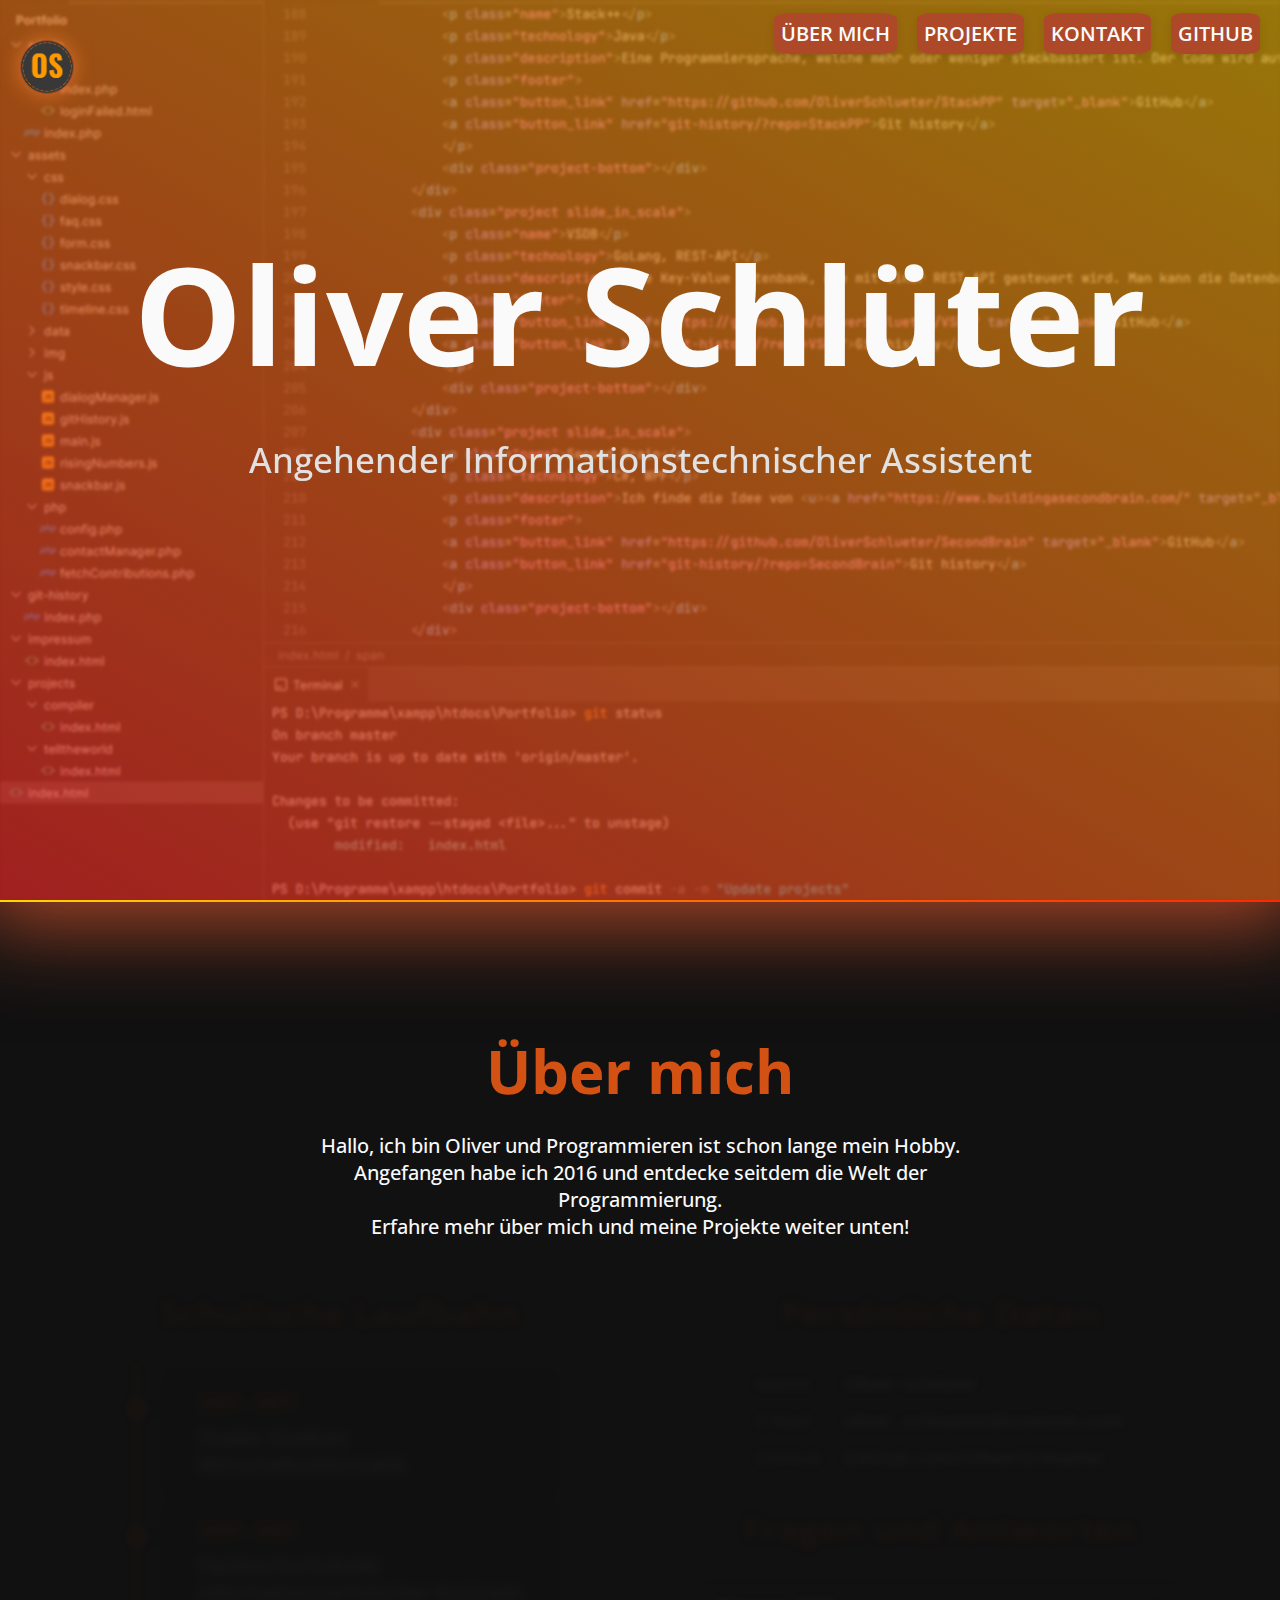
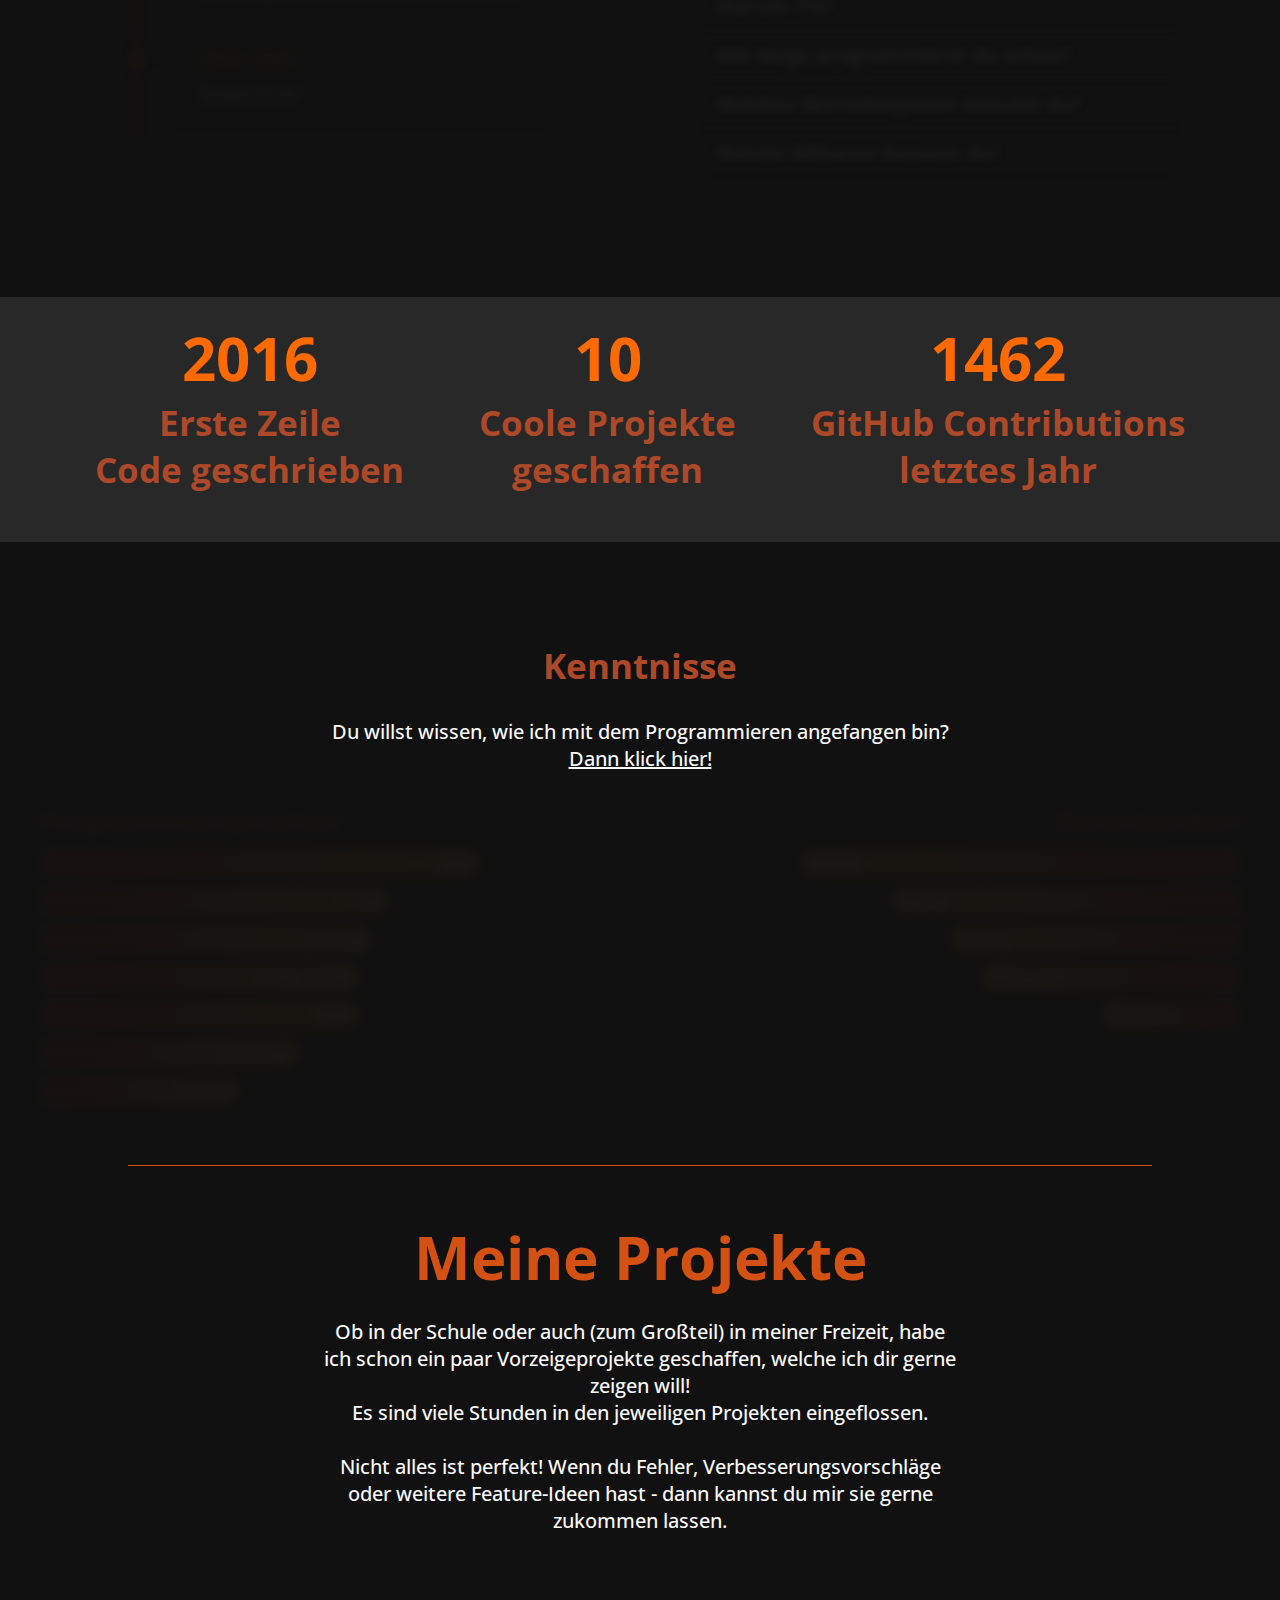
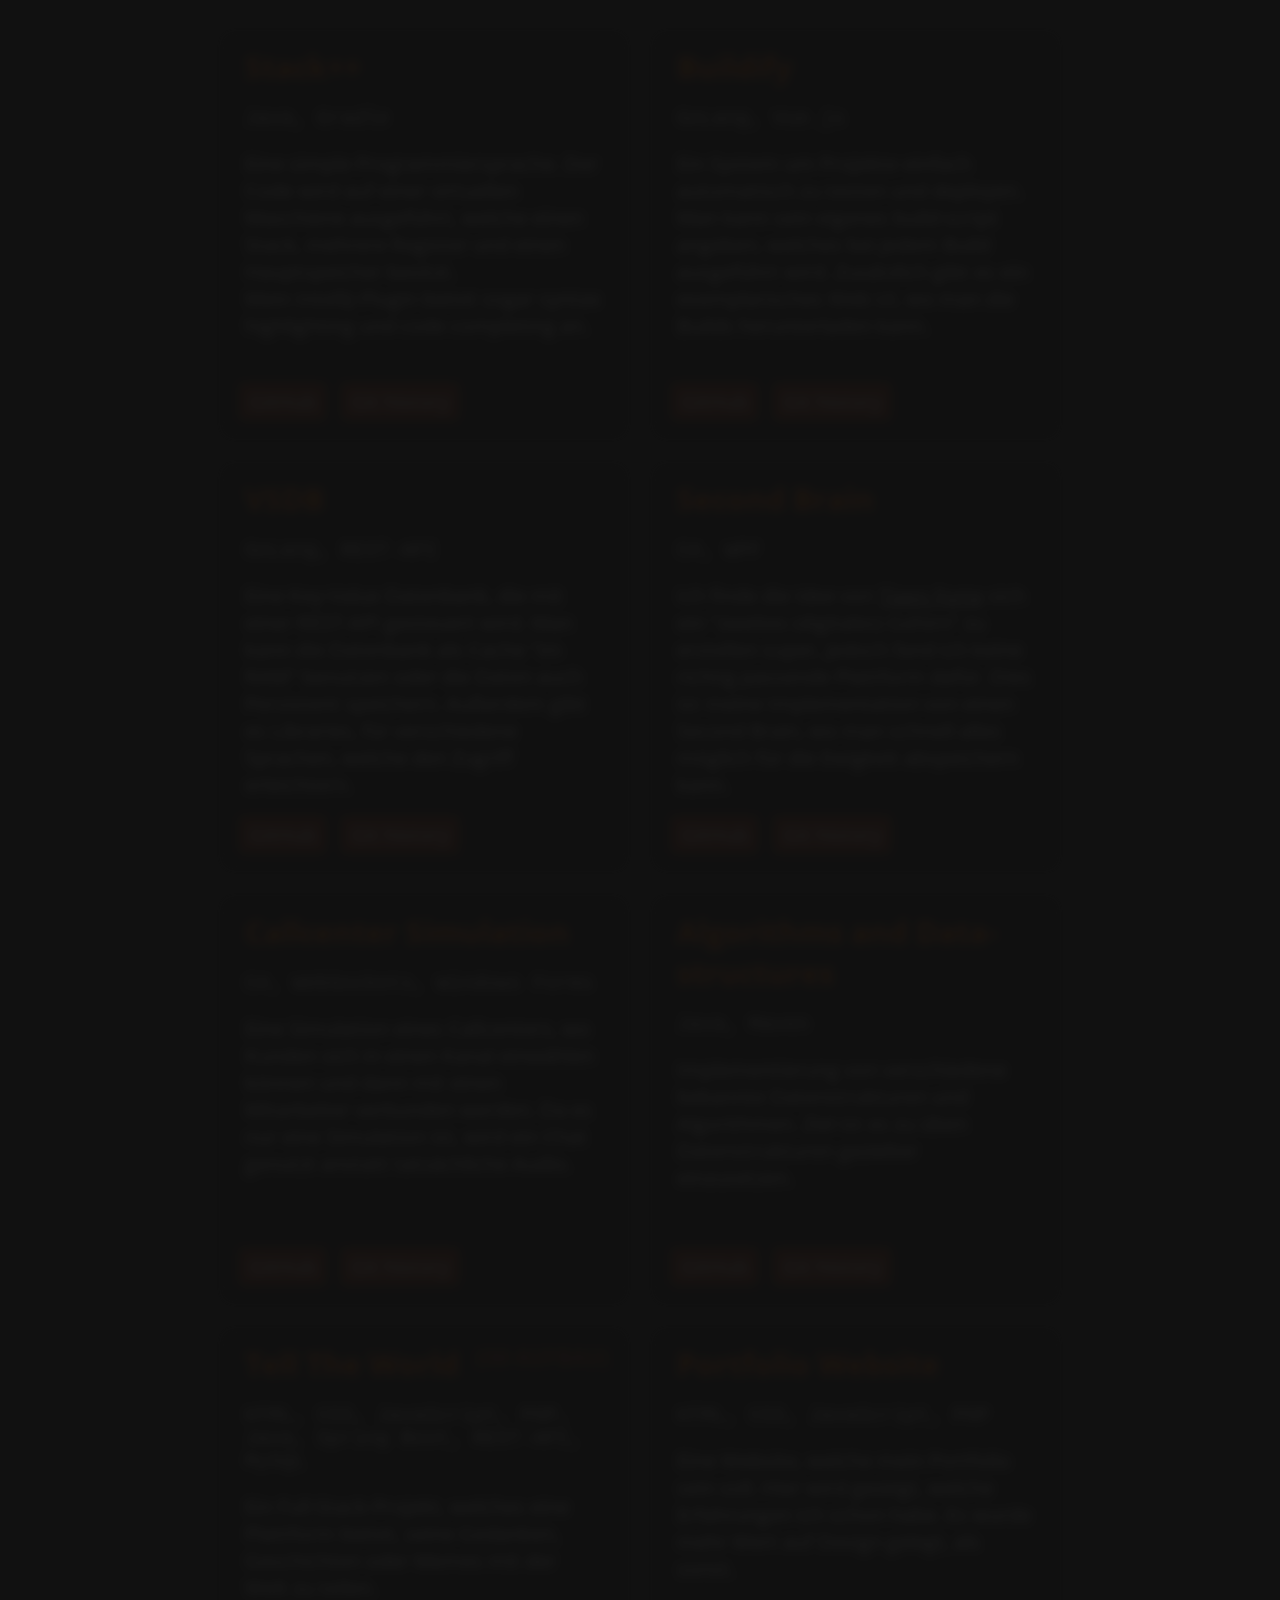
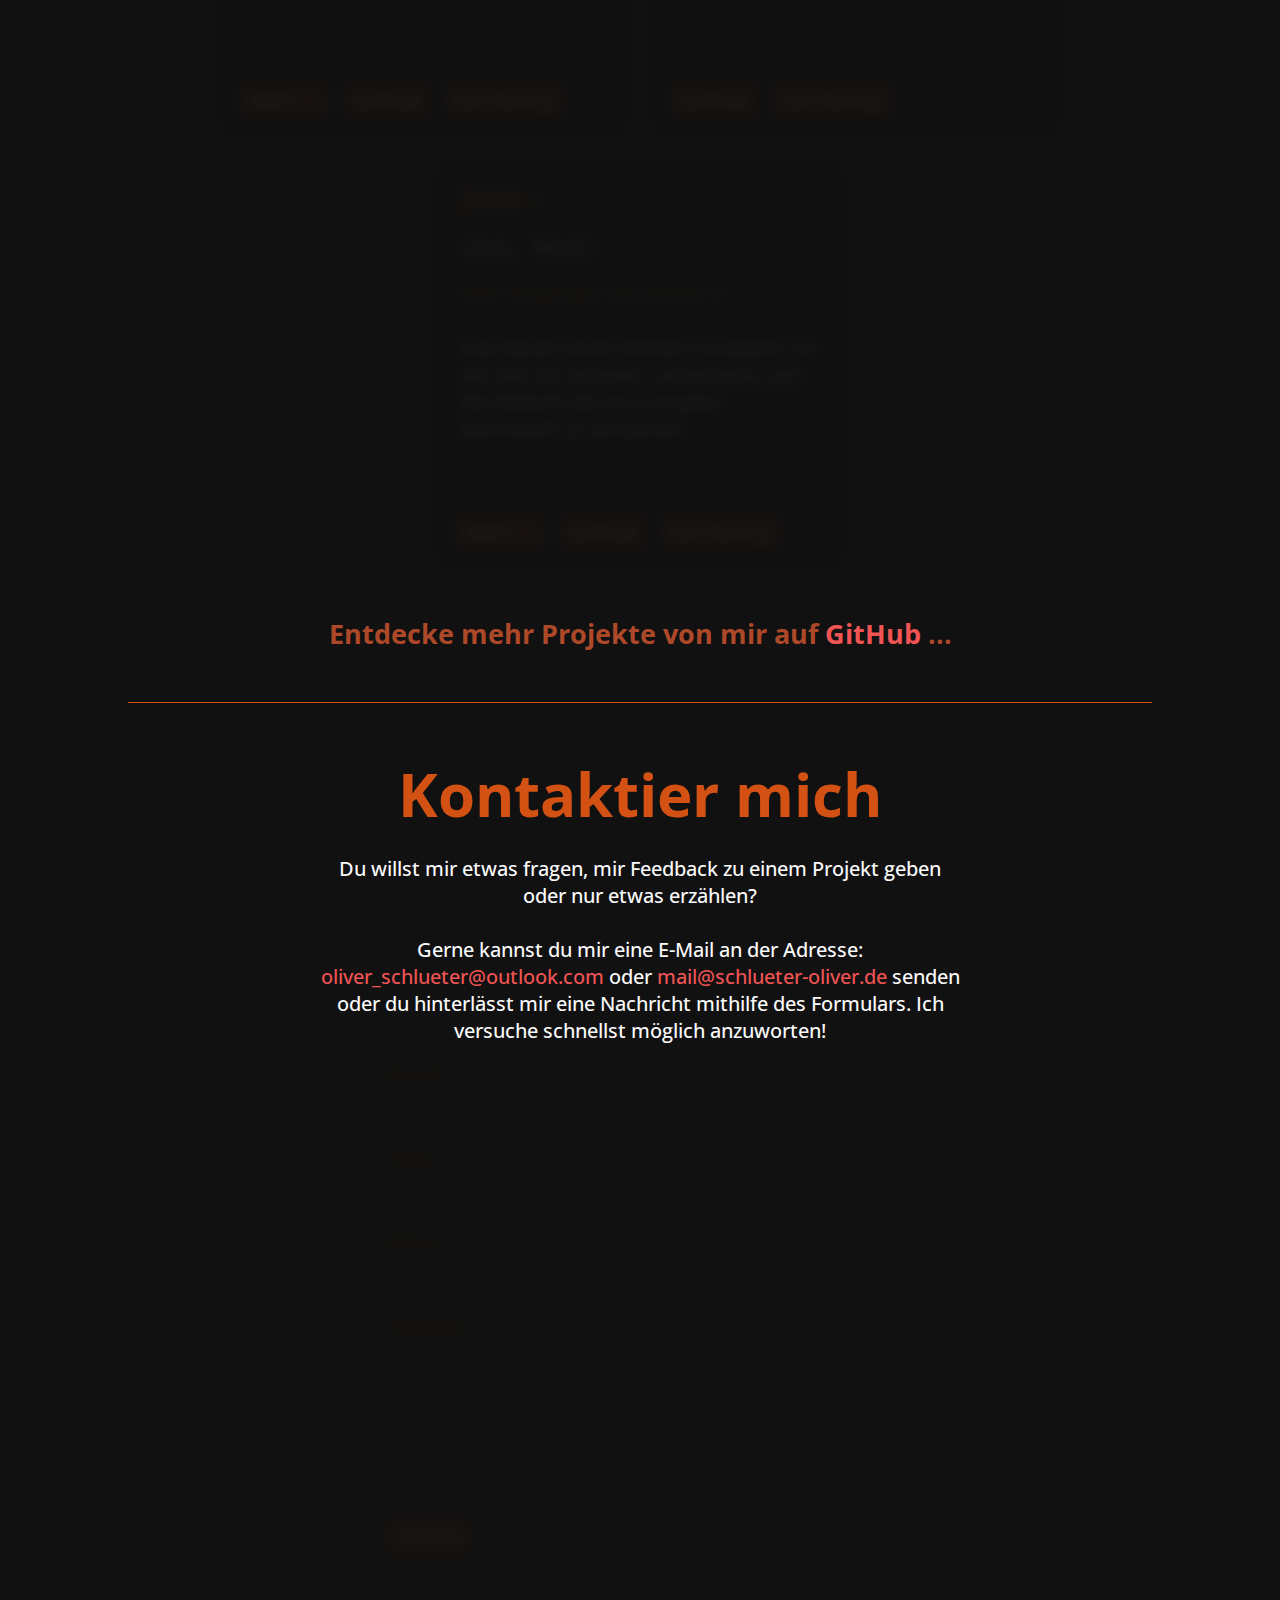
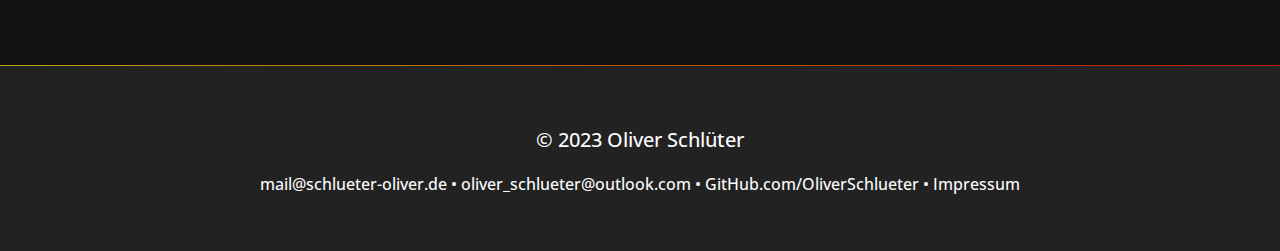
==== commit 5a1258c1: "Update index.html" ====
--- a/index.html
+++ b/index.html
@@ -52,16 +52,15 @@
                     <h2>Schulische Laufbahn</h2>
                     <div class="timeline-container">
                         <div class="point">
-                            <p class="date">August 2023</p>
+                            <p class="date">2023 - 2027</p>
                             <p class="txt">
-                                Start duales Studium<br>
-                                &bull; Fachinformatiker Anwendungsentwicklung<br>
-                                &bull; Bachelor of Arts - Wirtschaftsinformatik<br>
-                                &bull; Informatik-Betriebswirt (VWA)
+                                Duales Studium<br>
+                                Wirtschaftsinformatik
+                            </p>
                         </div>
                         <div class="point">
                             <p class="date">2020 - 2023</p>
-                            <p class="txt">Fachhochschulreife<br> + Informationstechnischer Assistent</p>
+                            <p class="txt">Fachhochschulreife<br>Informationstechnischer Assistent</p>
                         </div>
                         <div class="point">
                             <p class="date">2014 - 2020</p>
@@ -155,8 +154,6 @@
                 </p>
             </dialog>
         </div>
-        <p>"Man lernt nie aus" - dieses Sprichwort, passt glaub ich sehr gut zur Programmierung.<br>Schon fast täglich lerne ich neue Sachen dazu.</p>
-        <p><span class="highlight_red"><b>[!] WICHTIG [!]</b></span><br>Das Diagramm hier beschreibt, nur wie ich mich selber einschätze. Umso länger ein Streifen ist, umso mehr habe ich mich damit beschäftigt. Am besten machst du dir aber selber einen Eindruck, über meine "Skills". Scroll weiter runter zu "Meine Projekte" oder schau dich auf mein GitHub-Profil um.</p>
         <div class="sideToSide">
             <div class="leftSide alignLeft slide_in_left">
                 <h3>Programmiersprachen</h3>
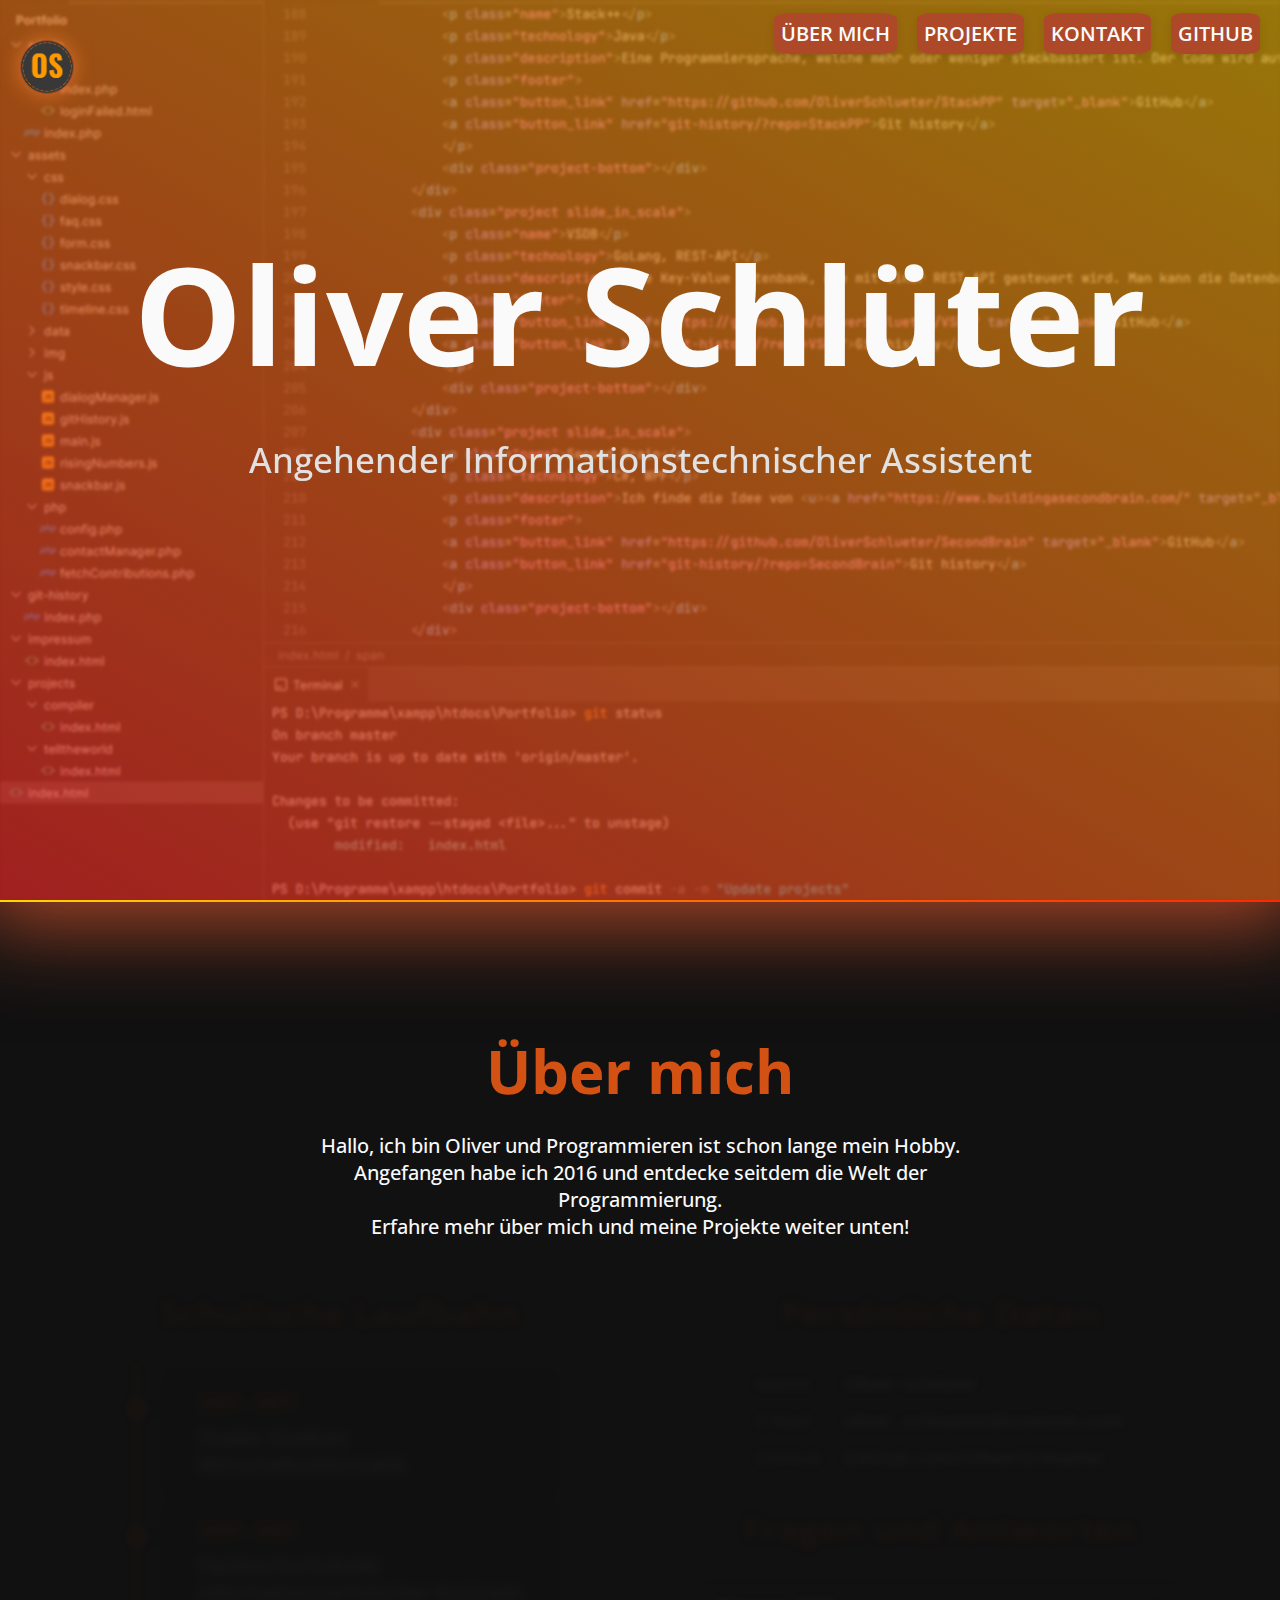
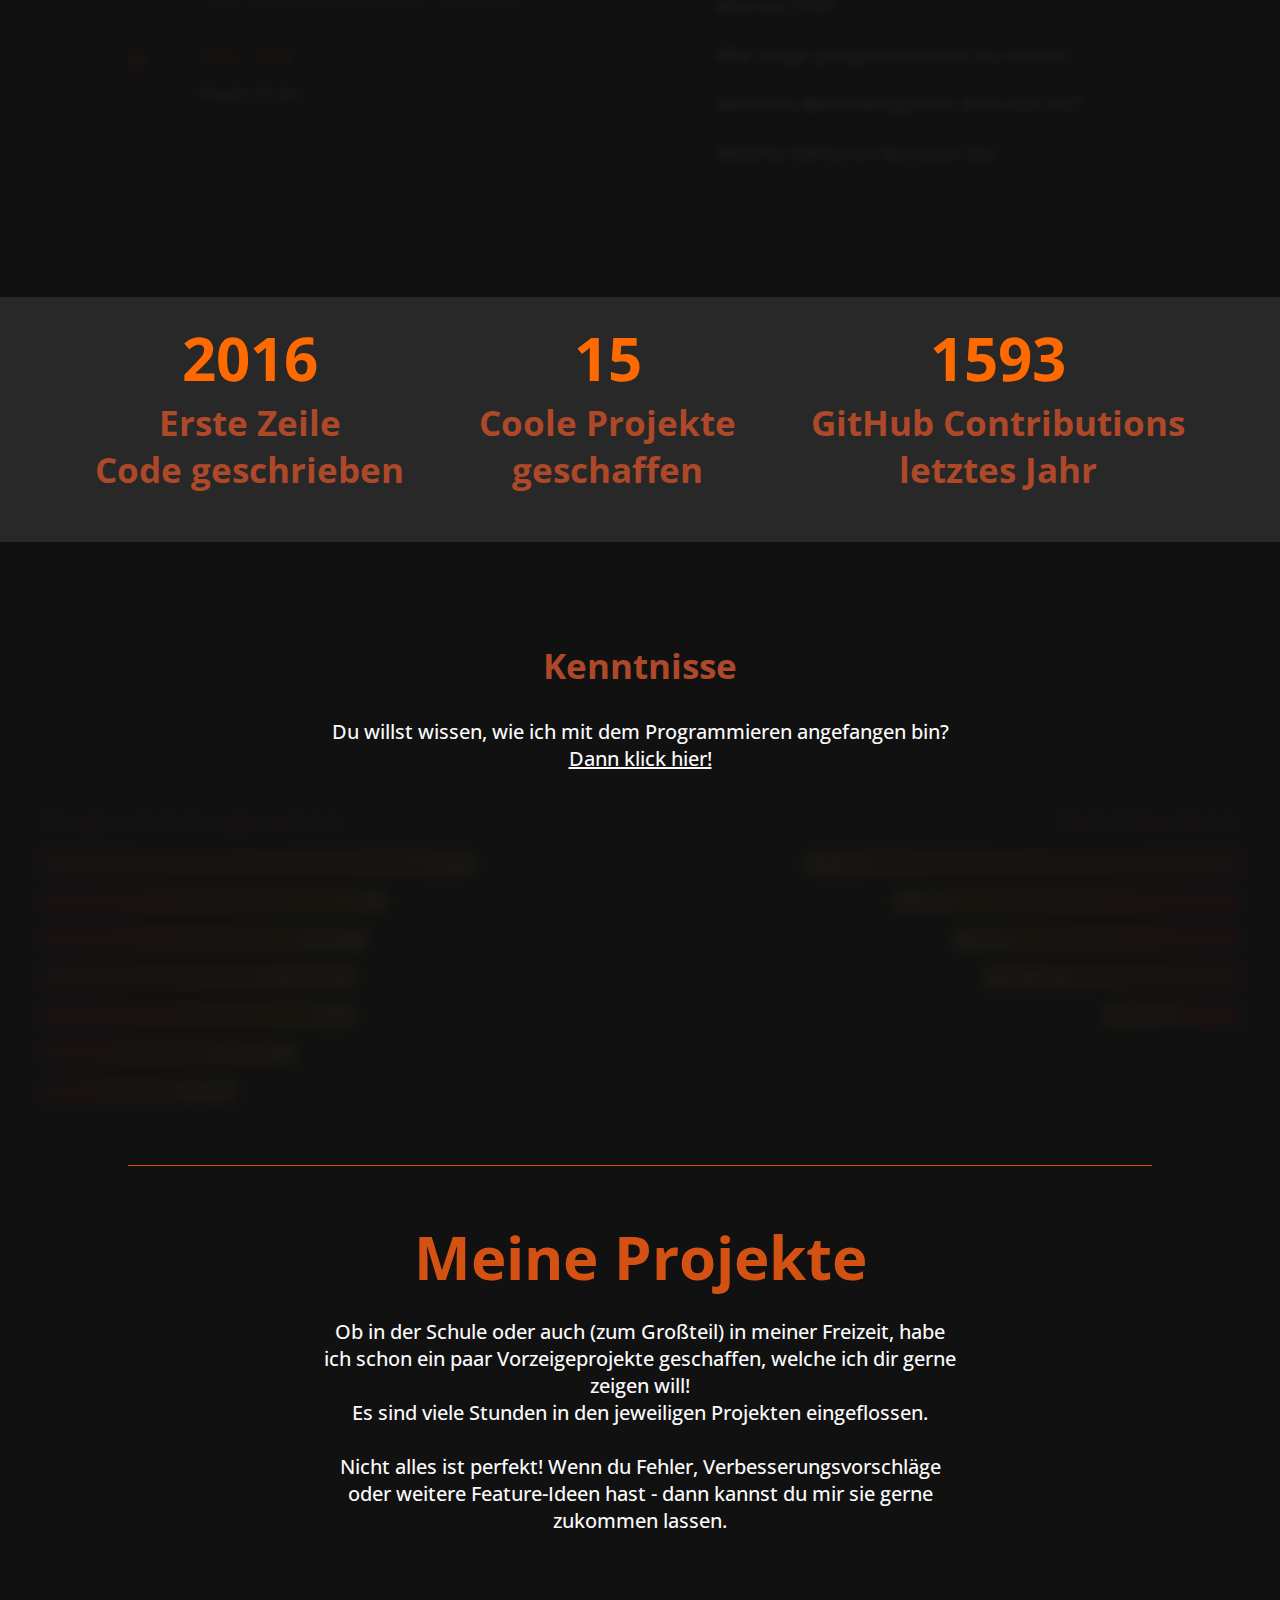
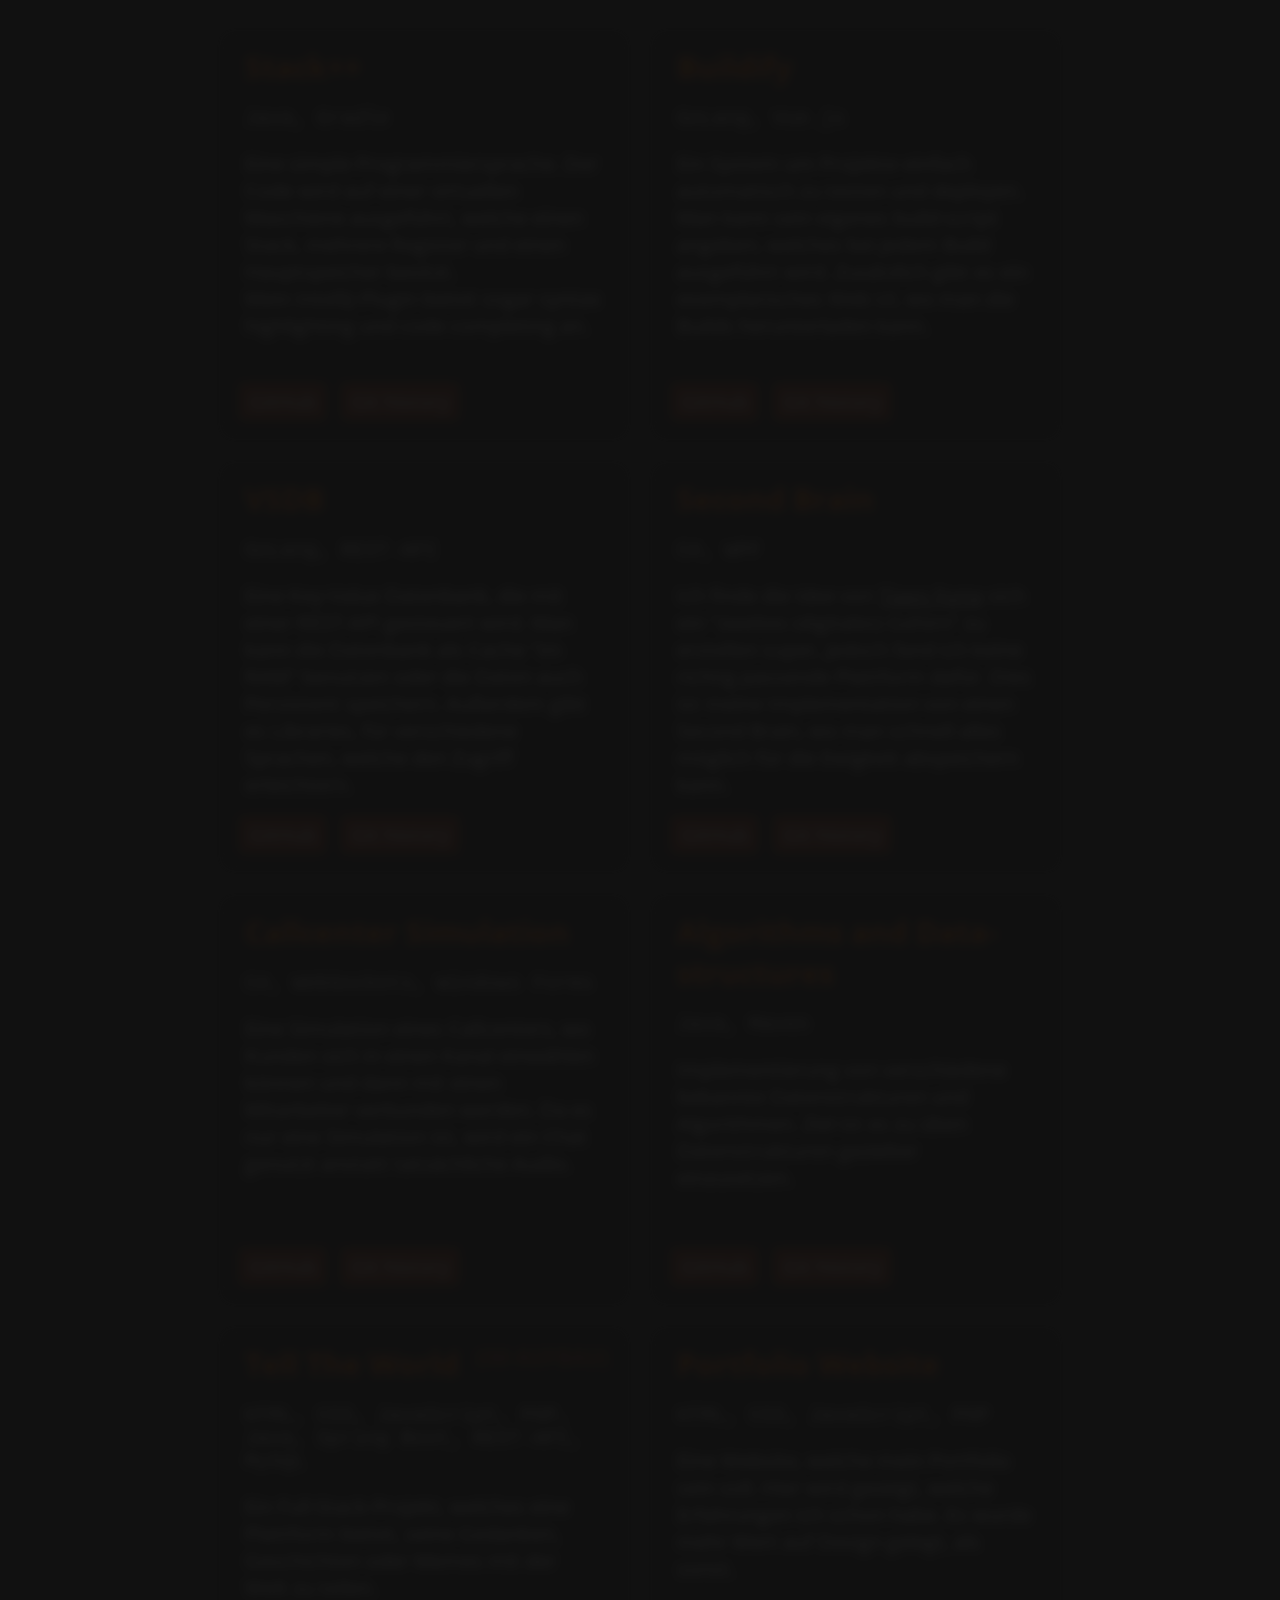
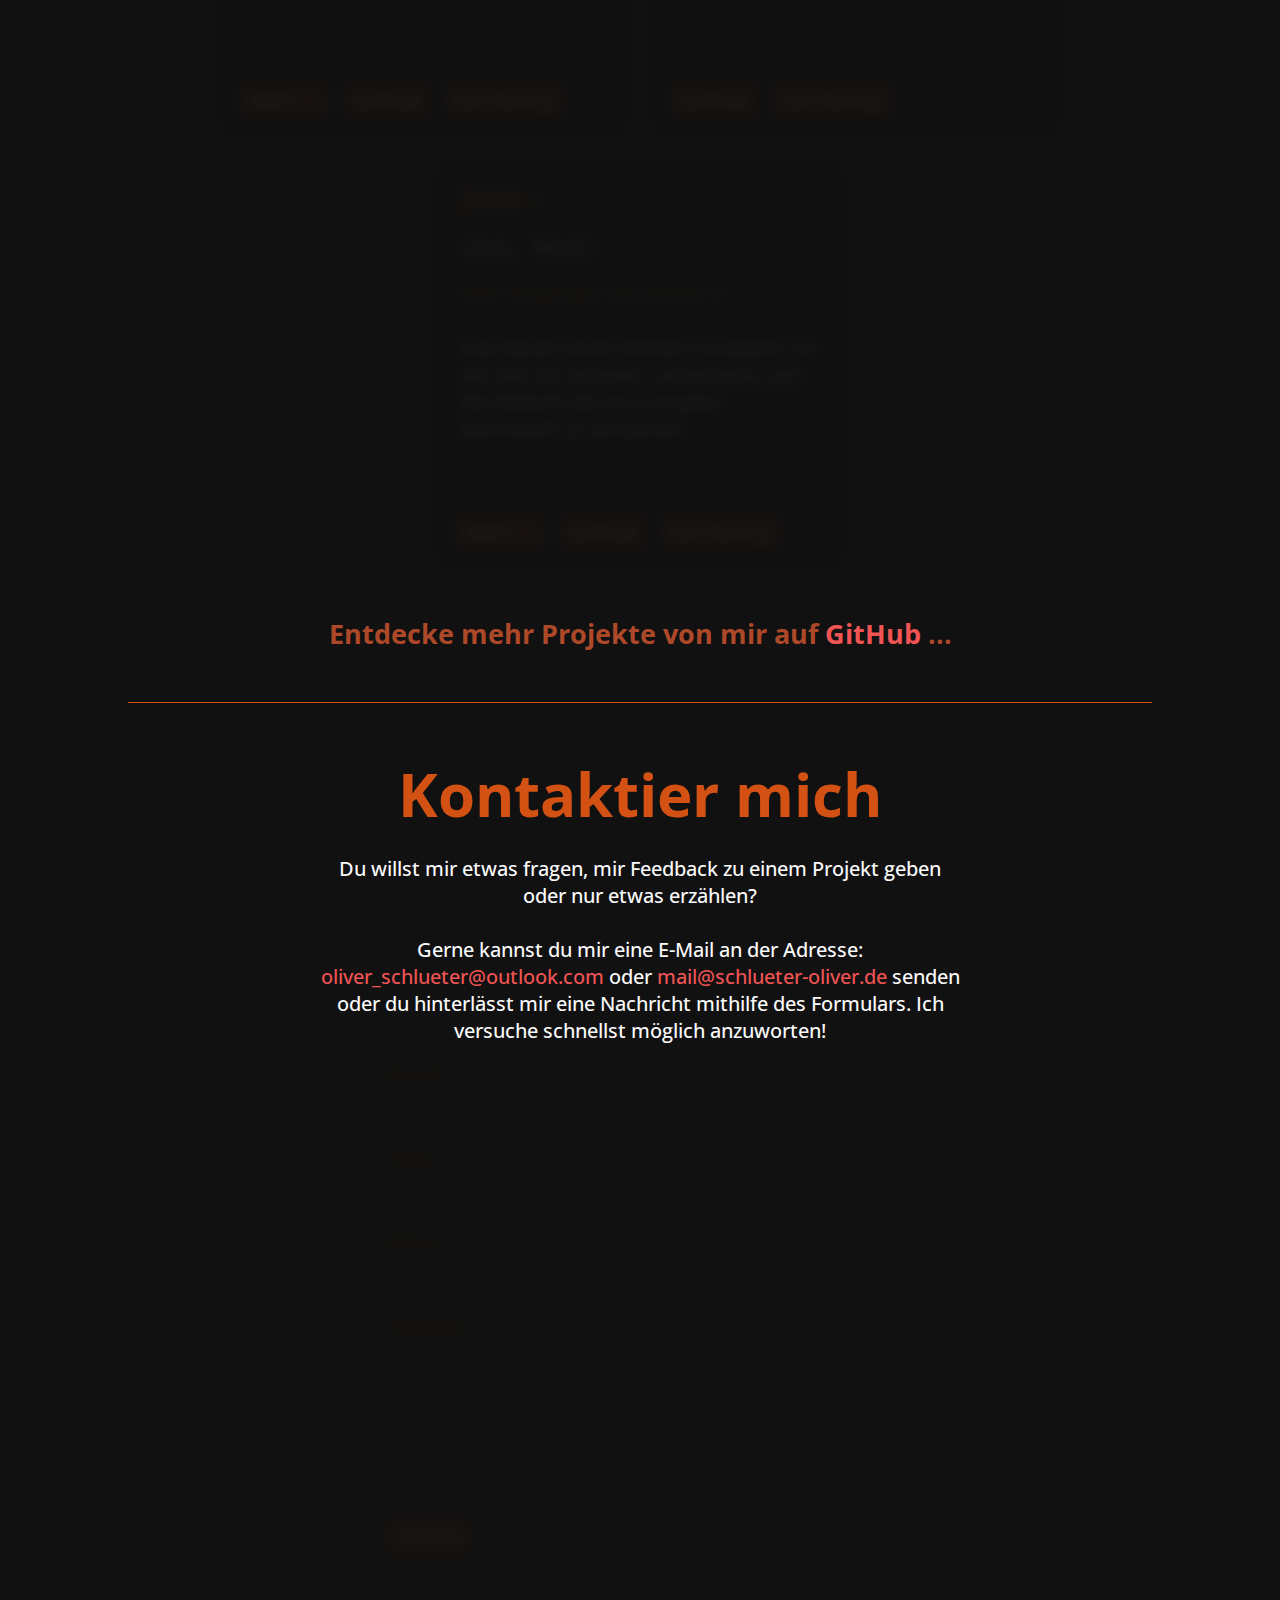
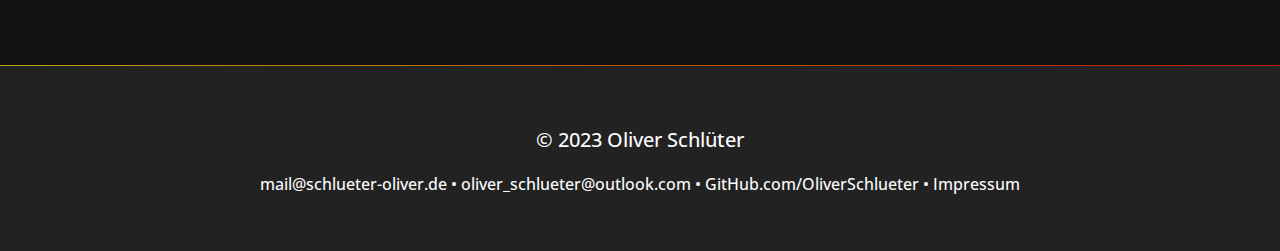
==== commit da6a8fac: "Update numbers" ====
--- a/index.html
+++ b/index.html
@@ -121,12 +121,12 @@
                     <h2 class="highlight_orange" style="margin-top: 0;">Code geschrieben</h2>
                 </div>
                 <div>
-                    <h1 id="project_counter" class="highlight_light_orange rising_number" style="margin-bottom: 0;" rising_number=10>10</h1>
+                    <h1 id="project_counter" class="highlight_light_orange rising_number" style="margin-bottom: 0;" rising_number=15>15</h1>
                     <h2 class="highlight_orange" style="margin-top: 0; margin-bottom: 0;">Coole Projekte</h2>
                     <h2 class="highlight_orange" style="margin-top: 0;">geschaffen</h2>
                 </div>
                 <div>
-                    <h1 id="contribution_counter" class="highlight_light_orange rising_number" style="margin-bottom: 0;" rising_number=1462>1462</h1>
+                    <h1 id="contribution_counter" class="highlight_light_orange rising_number" style="margin-bottom: 0;" rising_number=1593>1593</h1>
                     <h2 class="highlight_orange" style="margin-top: 0; margin-bottom: 0;">GitHub Contributions</h2>
                     <h2 class="highlight_orange" style="margin-top: 0;">letztes Jahr</h2>
                 </div>
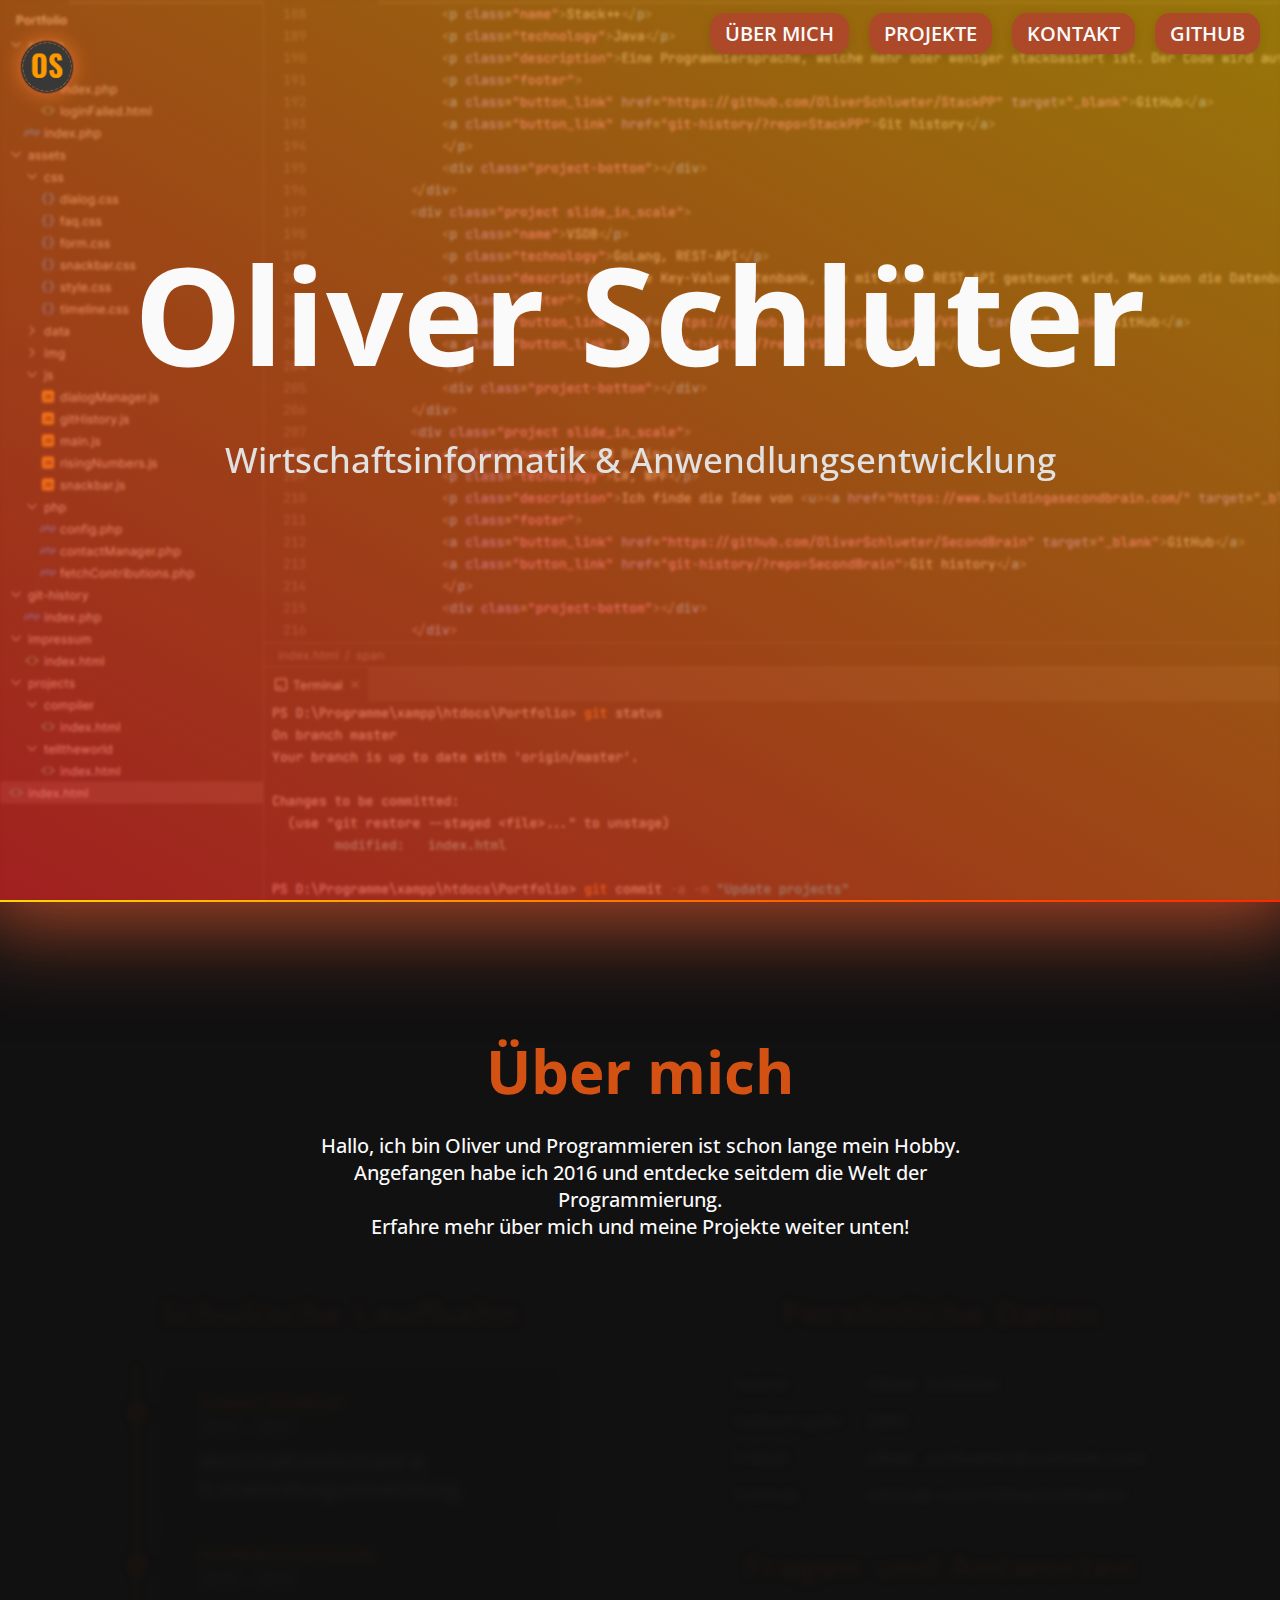
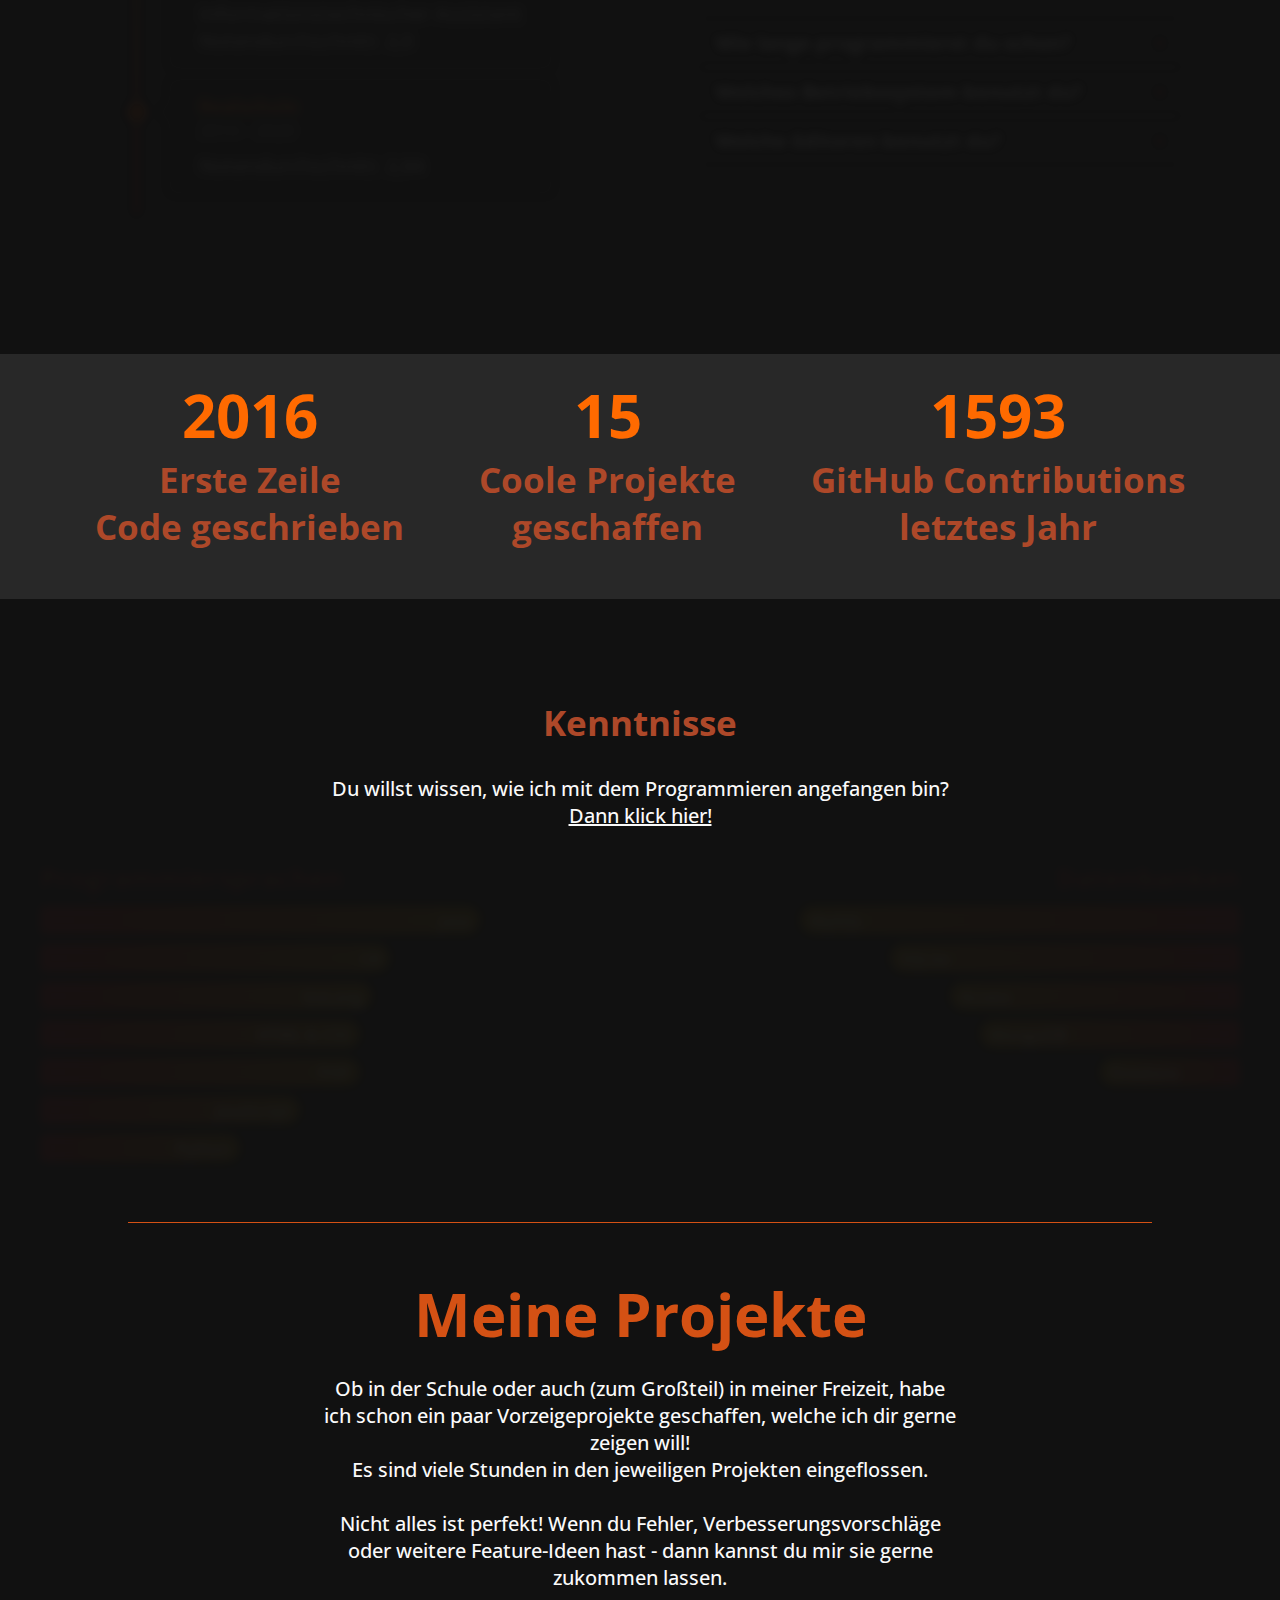
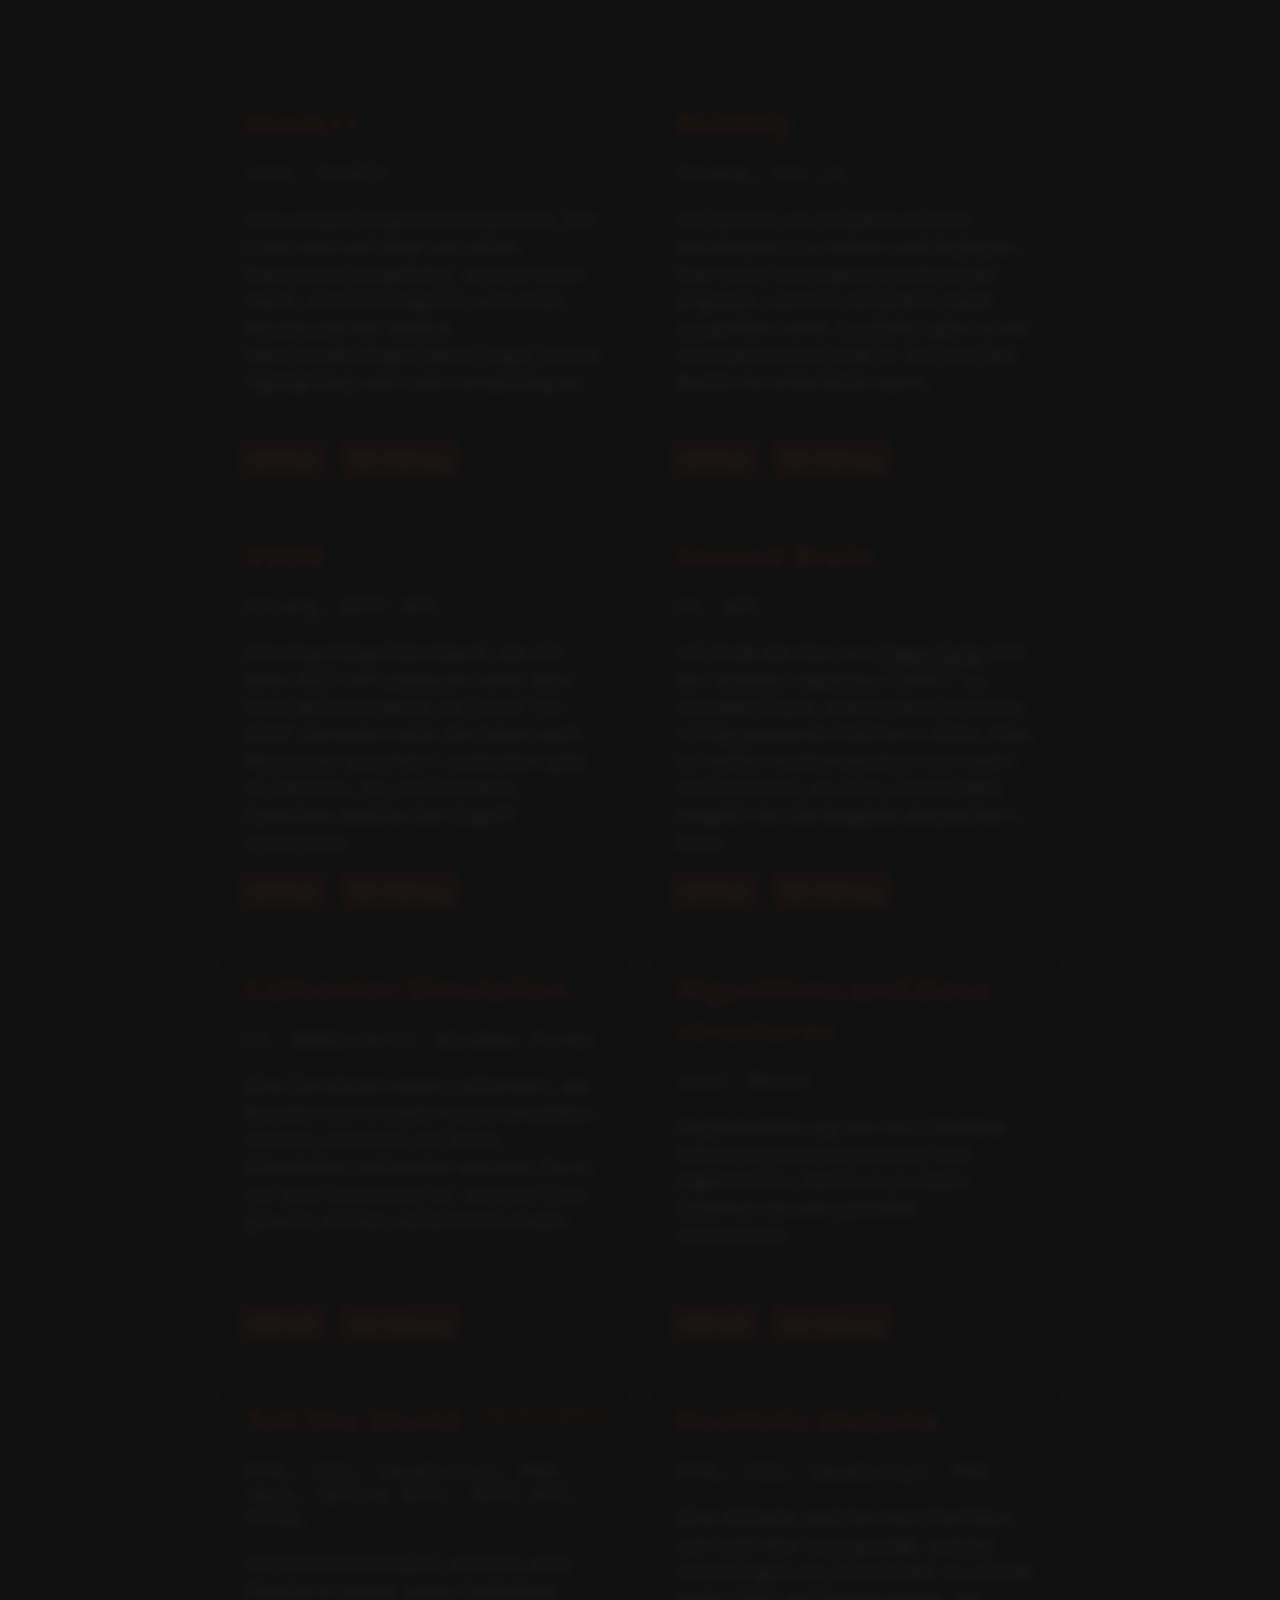
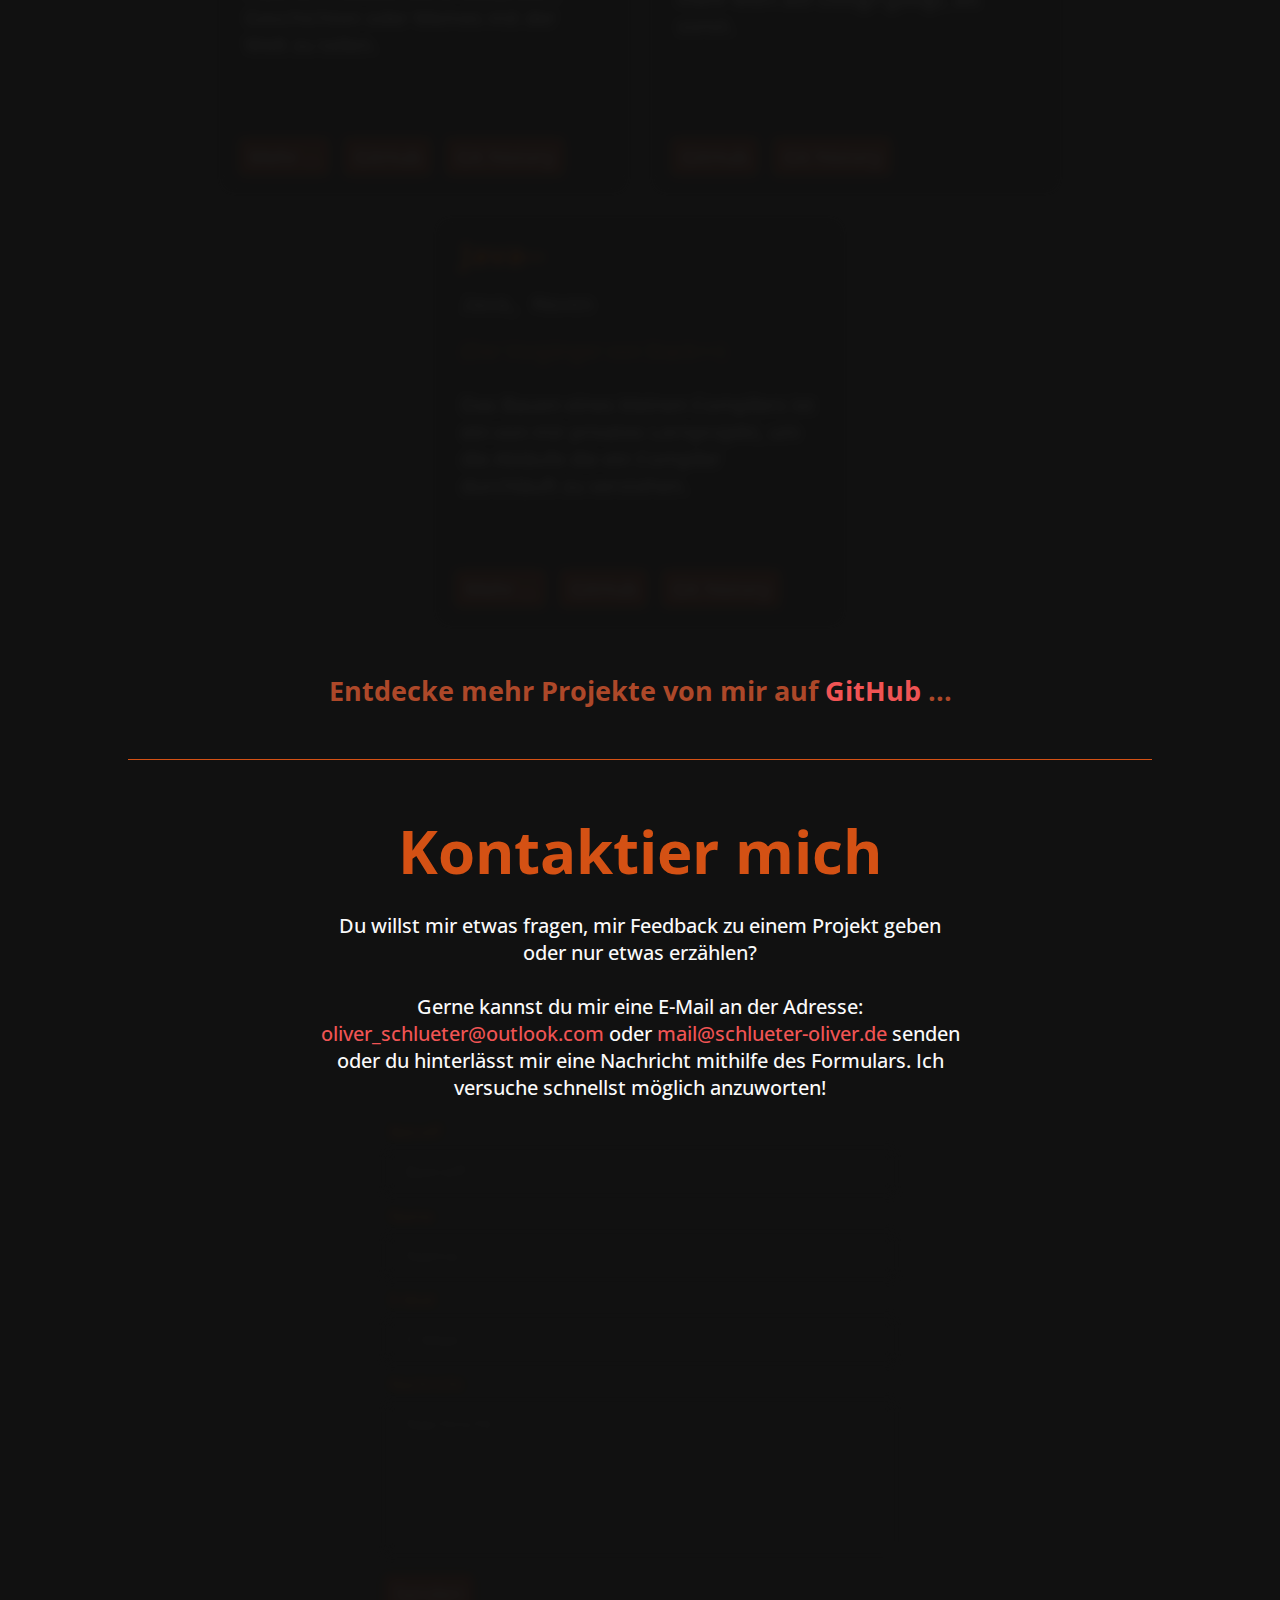
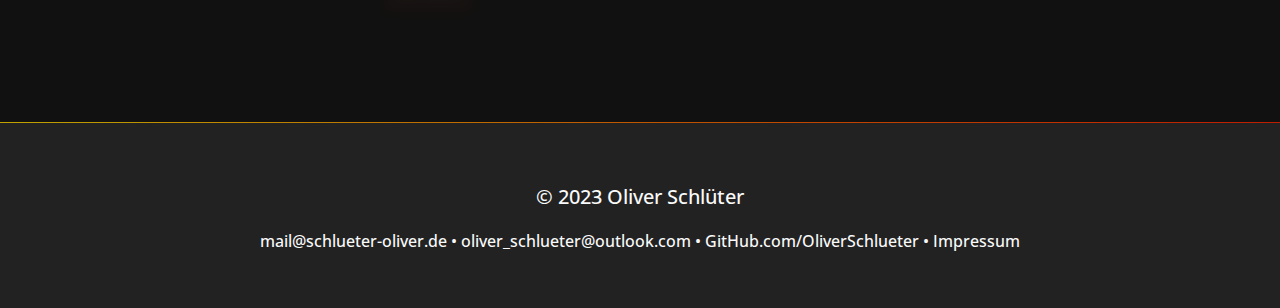
==== commit a8f08427: "Finish ITA" ====
--- a/index.html
+++ b/index.html
@@ -38,7 +38,7 @@
                 <li><a href="https://github.com/OliverSchlueter" target="_blank">GitHub</a></li>
             </ul>
             <h1 class="headline"><span class="jump_char load">O</span><span class="jump_char load">l</span><span class="jump_char load">i</span><span class="jump_char load">v</span><span class="jump_char load">e</span><span class="jump_char load">r</span> <span class="jump_char load">S</span><span class="jump_char load">c</span><span class="jump_char load">h</span><span class="jump_char load">l</span><span class="jump_char load">ü</span><span class="jump_char load">t</span><span class="jump_char load">e</span><span class="jump_char load">r</span></h1>
-            <h2 class="subtitle"><span onclick="snackbar('Sogar staatlich geprüft!')">Angehender Informationstechnischer Assistent</span></h2>
+            <h2 class="subtitle">Wirtschaftsinformatik & Anwendlungsentwicklung</h2>
             <div class="bottom-line"></div>
         </header>
         
@@ -52,19 +52,33 @@
                     <h2>Schulische Laufbahn</h2>
                     <div class="timeline-container">
                         <div class="point">
-                            <p class="date">2023 - 2027</p>
+                            <p class="date">
+                                Duales Studium<br>
+                                <span class="highlight_gray">2023 - 2027</span>
+                            </p>
                             <p class="txt">
-                                Duales Studium<br>
-                                Wirtschaftsinformatik
+                                Wirtschaftsinformatik &<br>
+                                <span title="Fachinformatiker für Anwendlungsentwicklung">FI Anwendlungsentwicklung</span>
                             </p>
                         </div>
                         <div class="point">
-                            <p class="date">2020 - 2023</p>
-                            <p class="txt">Fachhochschulreife<br>Informationstechnischer Assistent</p>
+                            <p class="date">
+                                Fachhochschulreife<br>
+                                <span class="highlight_gray">2020 - 2023</span>
+                            </p>
+                            <p class="txt">
+                                Informationstechnischer Assistent<br>
+                                Notendurchschnitt: 2,0
+                            </p>
                         </div>
                         <div class="point">
-                            <p class="date">2014 - 2020</p>
-                            <p class="txt">Realschule</p>
+                            <p class="date">
+                                Realschule<br>
+                                <span class="highlight_gray">2014 - 2020</span>
+                            </p>
+                            <p class="txt">
+                                Notendurchschnitt: 2,84
+                            </p>
                         </div>
 
                     </div>
@@ -76,6 +90,10 @@
                     <tr>
                         <td>Name</td>
                         <td>Oliver Schlüter</td>
+                    </tr>
+                    <tr>
+                        <td>Geburtsjahr</td>
+                        <td>2003</td>
                     </tr>
                     <tr>
                         <td>E-Mail</td>
@@ -91,23 +109,16 @@
 
                 <div class="faq">
                     <div class="faq-item" id="faq-item-1">
-                        <p class="question" onclick="toggleFaq(1)"><span class="faqToggle">+</span>Warum ITA?</p>
-                        <p class="answer">Fast 50% der Stunden haben mit Informatik zu tun. Diese Stunden machen oft viel Spaß und bieten einen guten Ausgleich zu den "normalen" Fächern.</p>
+                        <p class="question" onclick="toggleFaq(1)"><span class="faqToggle">+</span>Wie lange programmierst du schon?</p>
+                        <p class="answer">Ich habe zum ersten Mal im Jahr 2016 mit Java programmiert und nur wenige Monate später auch mit HTML und CSS begonnen. Seitdem ich mein Fachabitur mache, programmiere ich fast täglich.</p>
                     </div>
                     <div class="faq-item" id="faq-item-2">
-                        <p class="question" onclick="toggleFaq(2)"><span class="faqToggle">+</span>Wie lange programmierst du schon?</p>
-                        <p class="answer">2016 habe ich als erstes Kontakt mit Java gehabt und nur wenige Monate danach mit HTML, CSS. Seitdem ich mein Fachabitur mache, bin ich fast täglich am programmieren.</p>
+                        <p class="question" onclick="toggleFaq(2)"><span class="faqToggle">+</span>Welches Betriebssystem benutzt du?</p>
+                        <p class="answer">Hauptsächlich nutze ich Windows 11, aber ich habe auch einige Erfahrungen mit Linux (Ubuntu) gesammelt.</p>
                     </div>
                     <div class="faq-item" id="faq-item-3">
-                        <p class="question" onclick="toggleFaq(3)"><span class="faqToggle">+</span>Welches Betriebssystem benutzt du?</p>
-                        <p class="answer">Hauptsächlich Windows 11, jedoch habe ich ebenfalls ein paar Erfahrungen mit Linux (Ubuntu) gesammelt.</p>
-                    </div>
-                    <div class="faq-item" id="faq-item-4">
-                        <p class="question" onclick="toggleFaq(4)"><span class="faqToggle">+</span>Welche Editoren benutzt du?</p>
-                        <p class="answer">
-                            Hauptsächlich Produkte von <a href="https://www.jetbrains.com" target="_blank" class="link">JetBrains</a> (Fleet, IntelliJ, Rider, PyCharm, GoLand).<br>
-                            Für Web-Programmierung verwende ich meistens <a href="https://code.visualstudio.com/" target="_blank" class="link">Visual Studio Code</a>
-                        </p>
+                        <p class="question" onclick="toggleFaq(3)"><span class="faqToggle">+</span>Welche Editoren benutzt du?</p>
+                        <p class="answer">In erster Linie verwende ich die Produkte von JetBrains (IntelliJ, Rider, PyCharm, GoLand, Fleet). Für die Web-Programmierung greife ich meistens auf Visual Studio Code zurück.</p>
                     </div>
                 </div>
             </div>
@@ -141,7 +152,7 @@
                 <button onclick="hideDialog('starting-story')" class="hideBtn">&#9747;</button>
                 <h2>Wie ich mit dem Programmieren angefangen bin</h2>
                 <p style="text-align: justify;">
-                    Schon 2016 habe ich angefangen programmieren zu lernen mit <span class="highlight_red">Java</span> und habe simple Minecraft/Spigot-Plugins entwickelt.
+                    Schon 2016 habe ich angefangen Programmieren zu lernen mit <span class="highlight_red">Java</span> und habe simple Minecraft/Spigot-Plugins entwickelt.
                     Es machte mir viel Spaß und ich lernte Woche für Woche dazu. 
                     Mit den Inspektor-Tool entdeckte ich, wie Websiten aufgebaut sind und probierte damit herrum, bis ich schließlich auch selber kleine Websiten mit <span class="highlight_red">HTML und CSS</span> erstellte.
                     Schnell entdeckte ich, dass ich nicht alle Daten in Textdatein speicher kann und began mich mit <span class="highlight_red">MySQL und SQLite</span> zu beschäftigen. 
--- a/assets/css/style.css
+++ b/assets/css/style.css
@@ -192,6 +192,10 @@
     color: var(--foreground-color);
 }
 
+.highlight_gray{
+    color: rgb(126, 126, 126);
+}
+
 .highlight_light_orange{
     color: var(--light-orange);
 }
@@ -387,8 +391,8 @@
     background-color: #ad4829;
     color: var(--foreground-color);
     text-decoration: none;
-    padding: 7px;
-    border-radius: 15%;
+    padding: 7px 15px;
+    border-radius: 15px;
     box-shadow: rgba(0, 0, 0, 0.1) 0 3px 10px;
     transition: all ease-in-out .2s;
     cursor: pointer; 
@@ -396,7 +400,7 @@
 
 .nav li a:hover{
     box-shadow: rgba(0, 0, 0, 0.35) 0 3px 10px;
-    color: var(--yellow);
+    color: var(--light-orange);
 }
 
 @media only screen and (max-width: 1000px) and (orientation: portrait) {
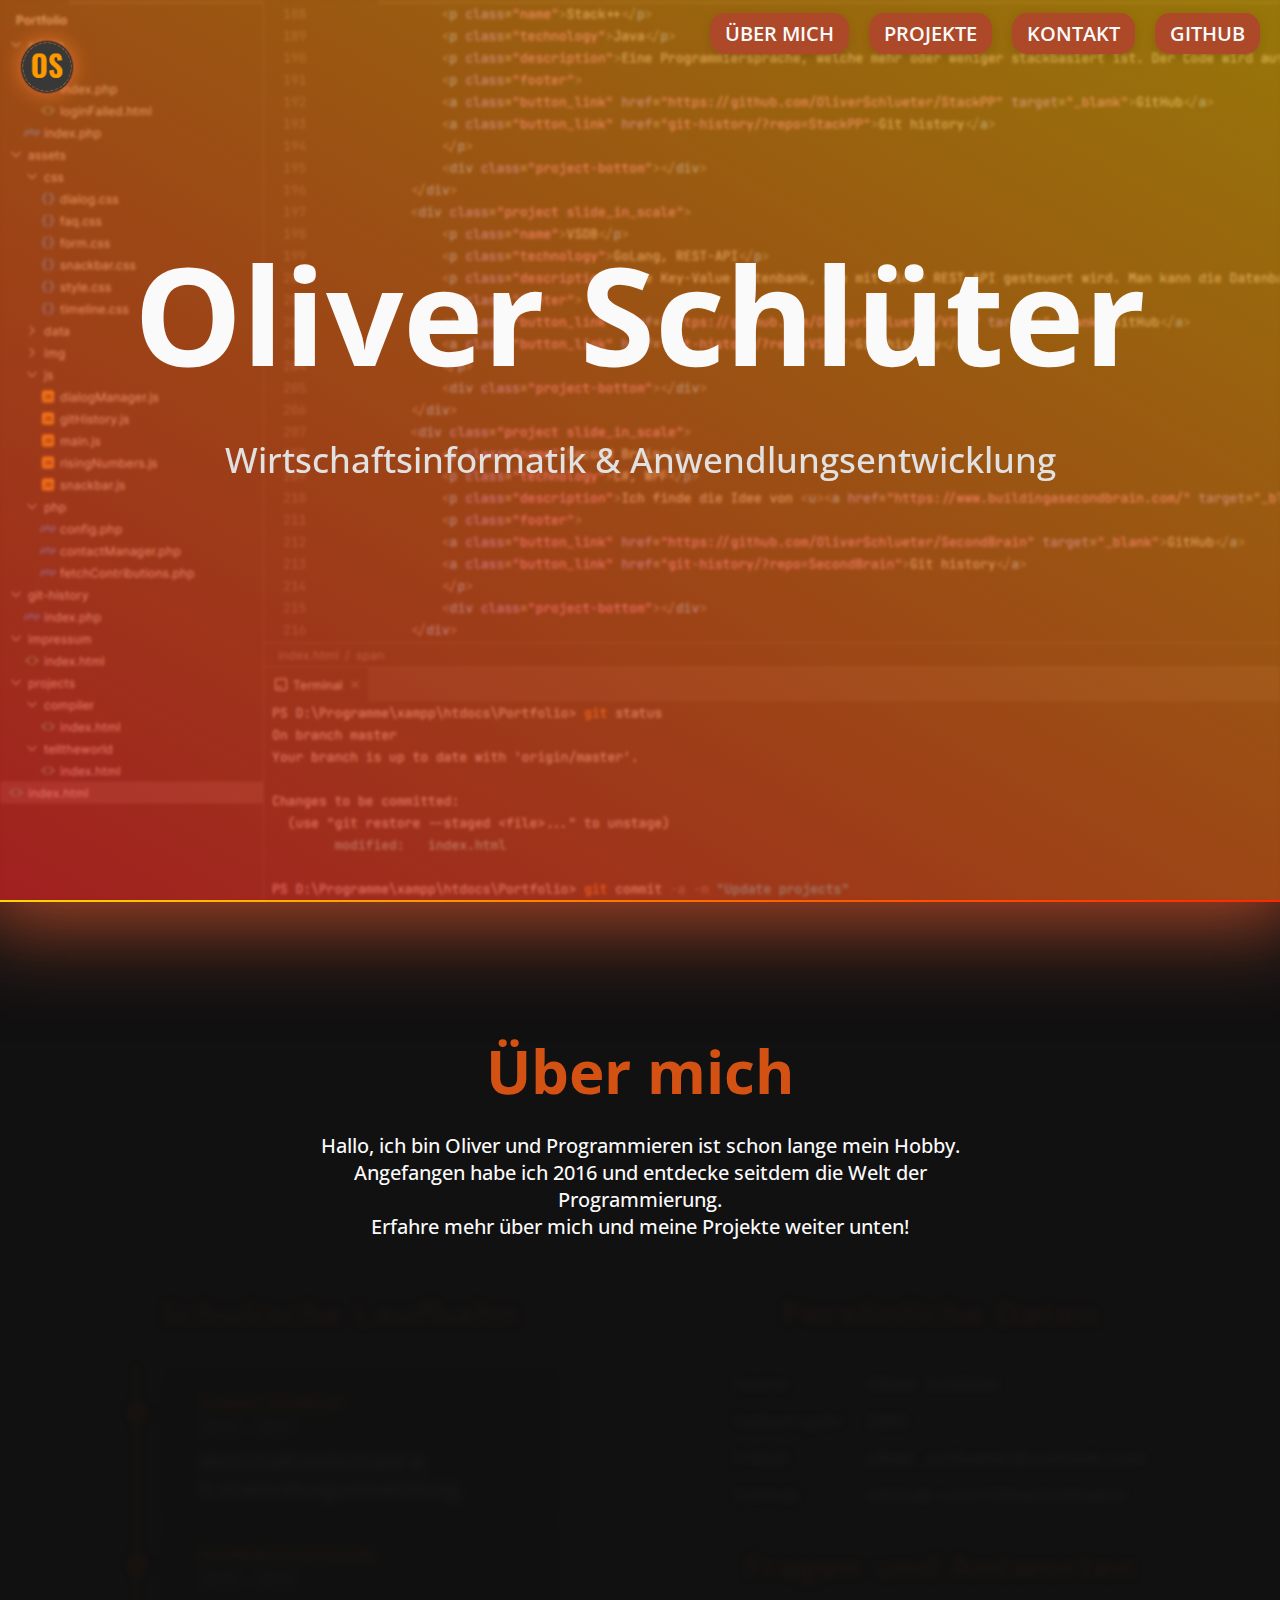
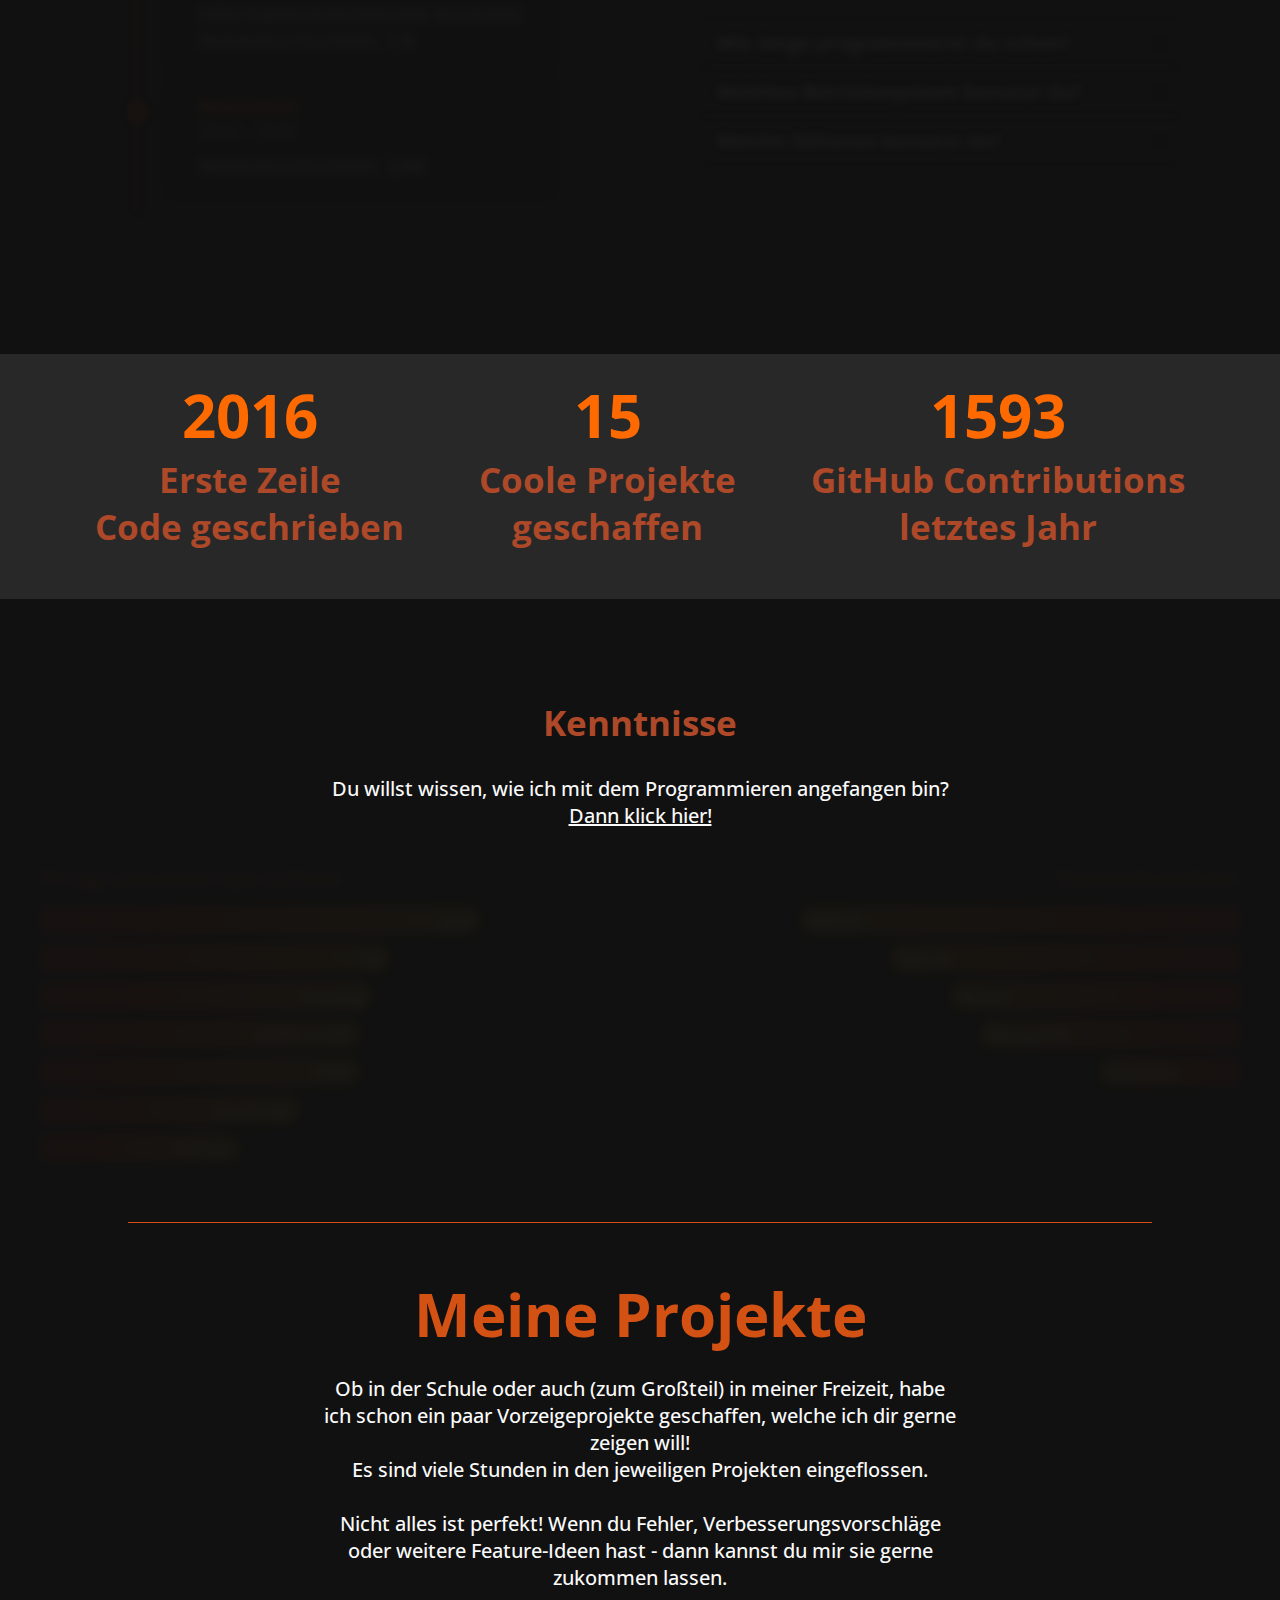
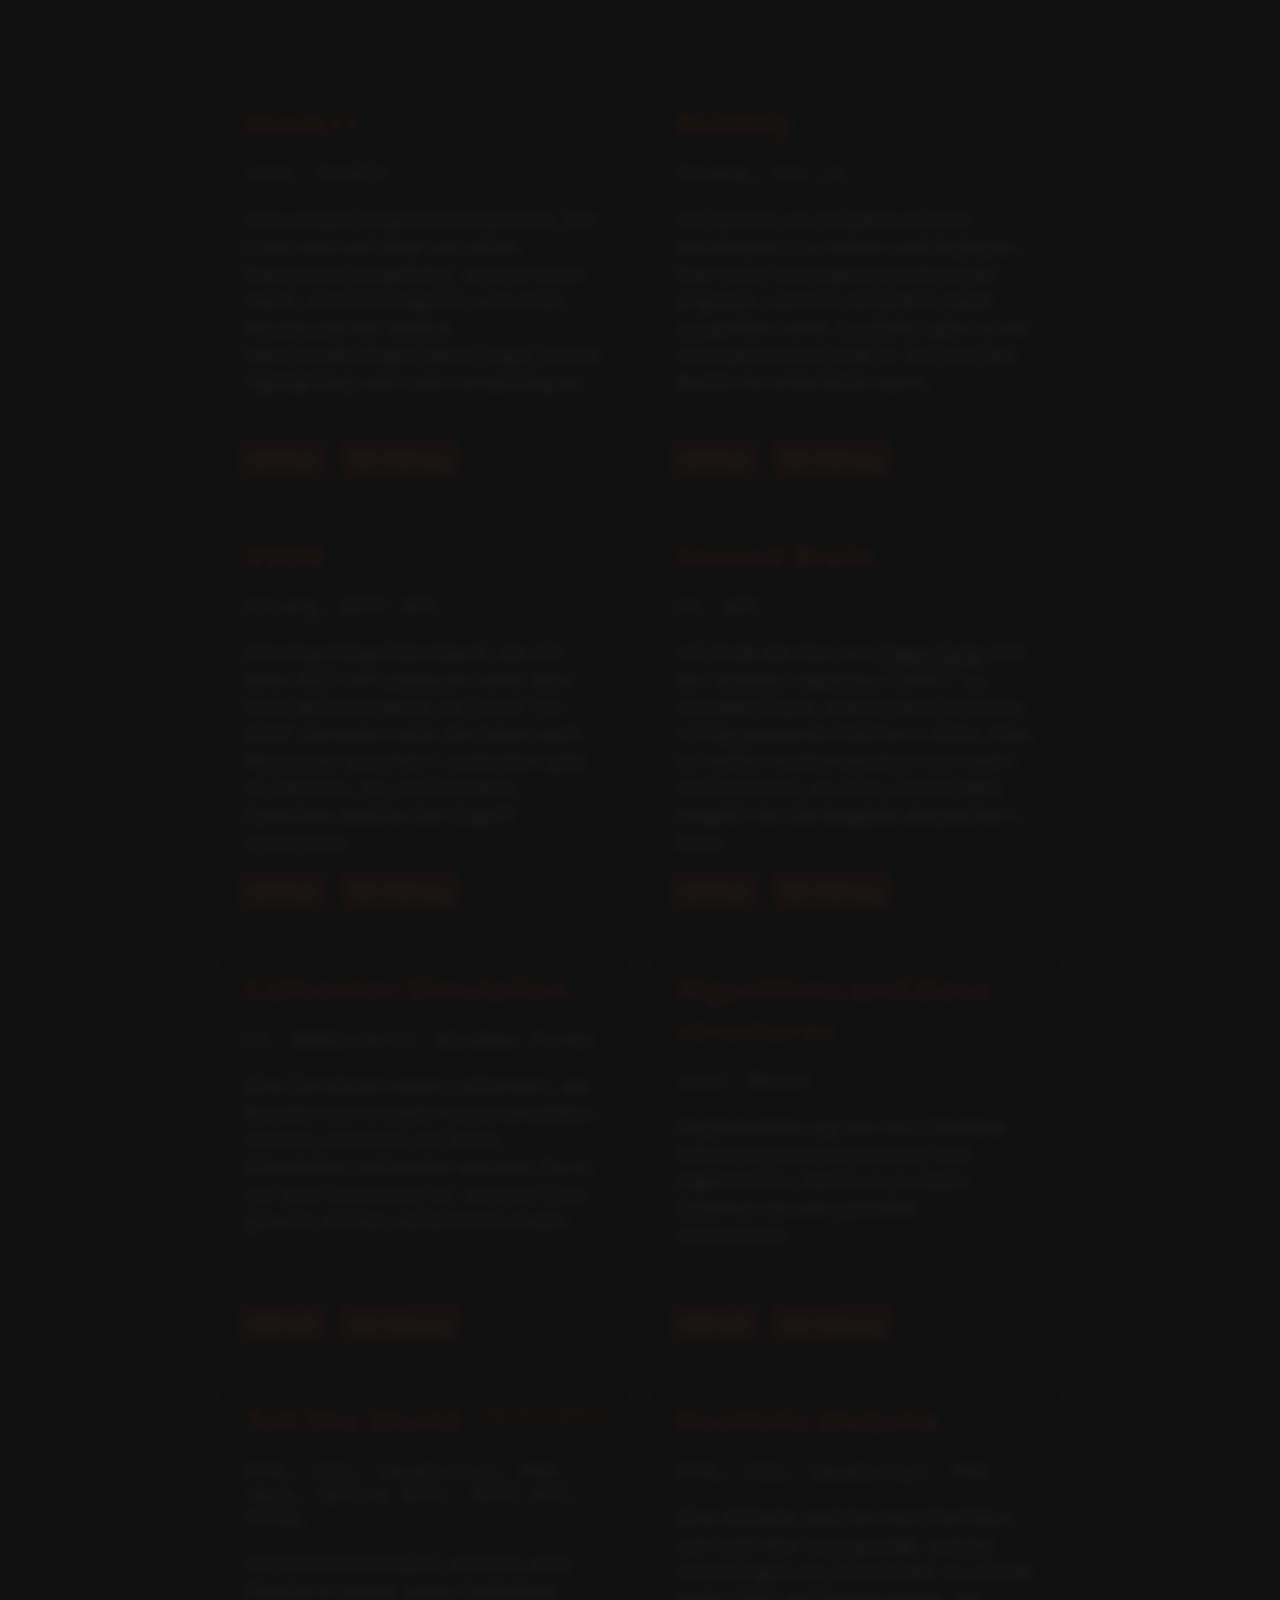
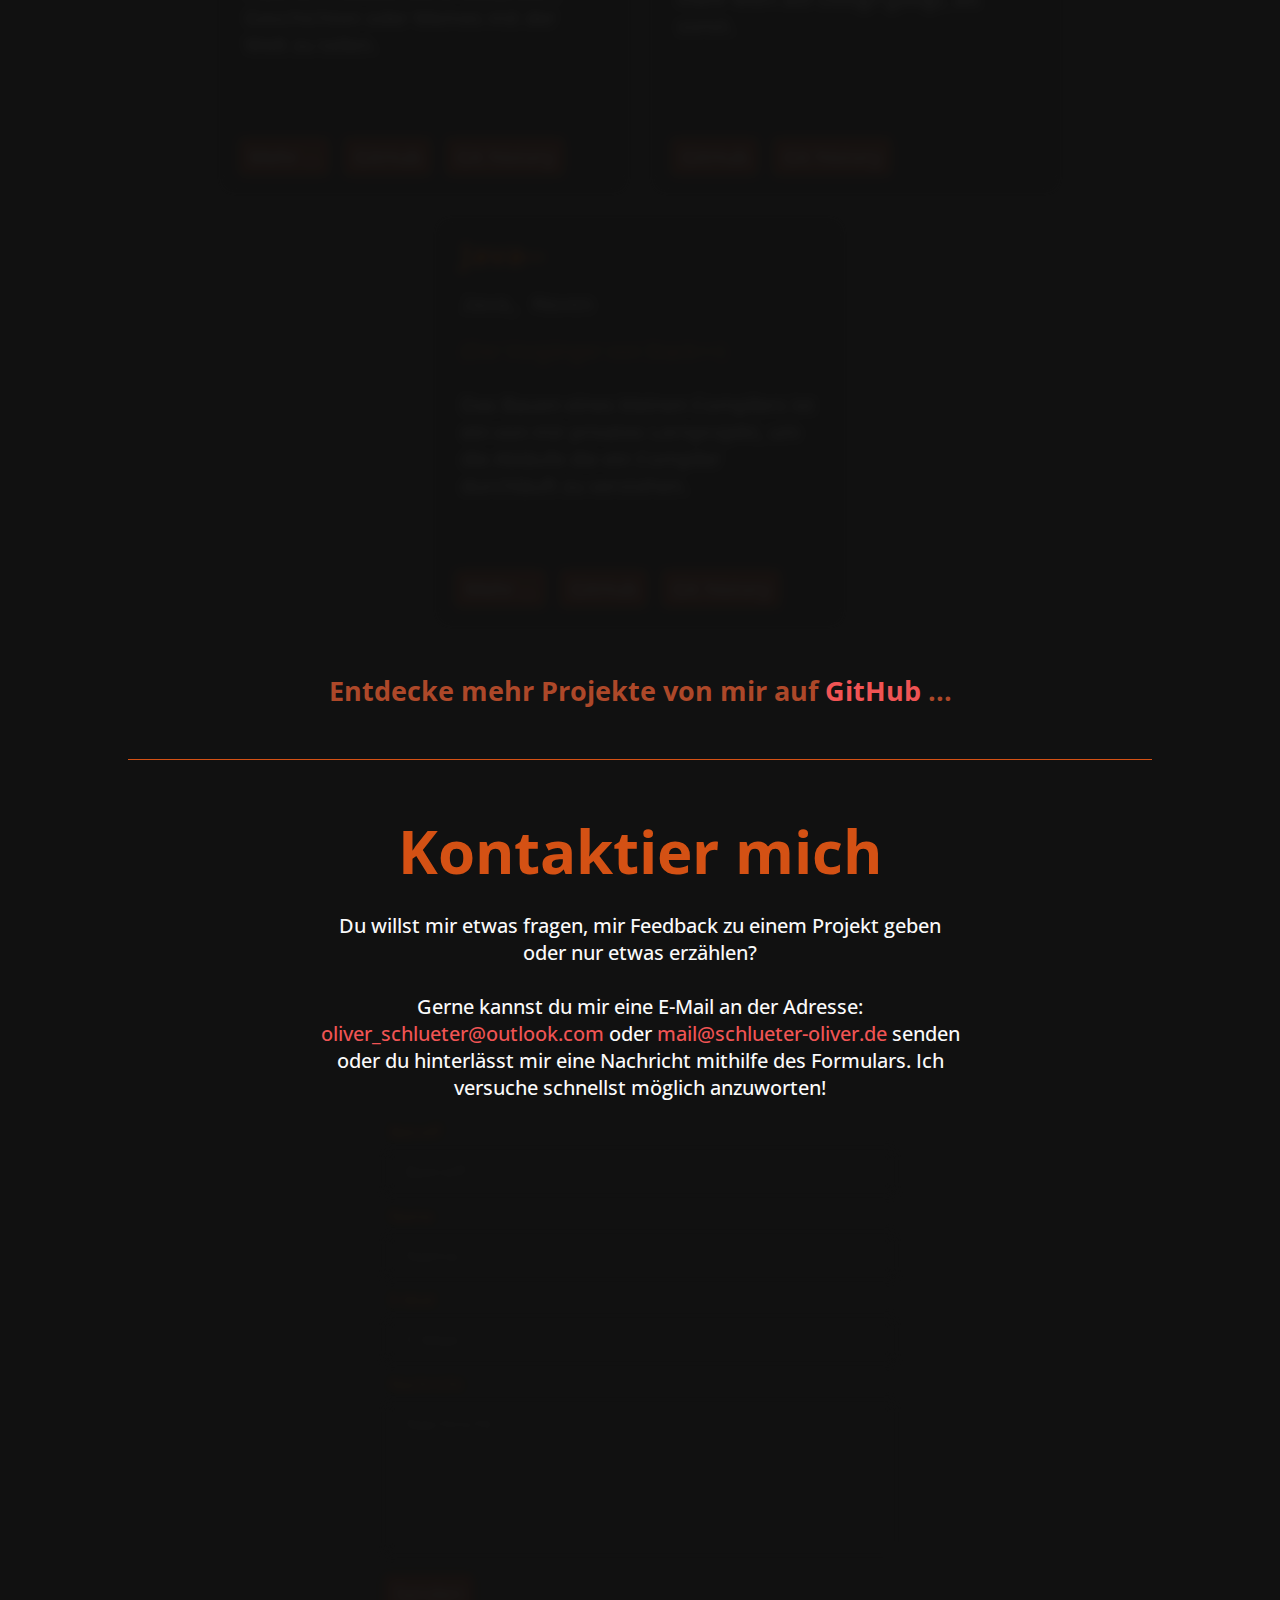
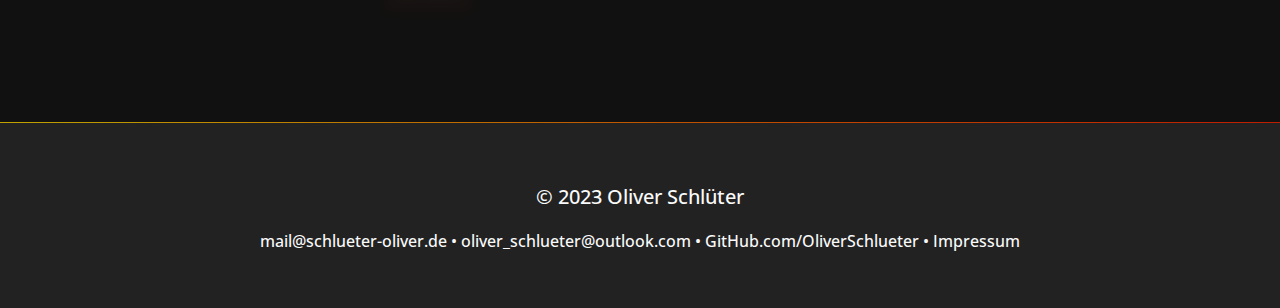
==== commit b7046fa9: "Update Notendurschnitt" ====
--- a/index.html
+++ b/index.html
@@ -68,7 +68,7 @@
                             </p>
                             <p class="txt">
                                 Informationstechnischer Assistent<br>
-                                Notendurchschnitt: 2,0
+                                Notendurchschnitt: 1,9
                             </p>
                         </div>
                         <div class="point">
